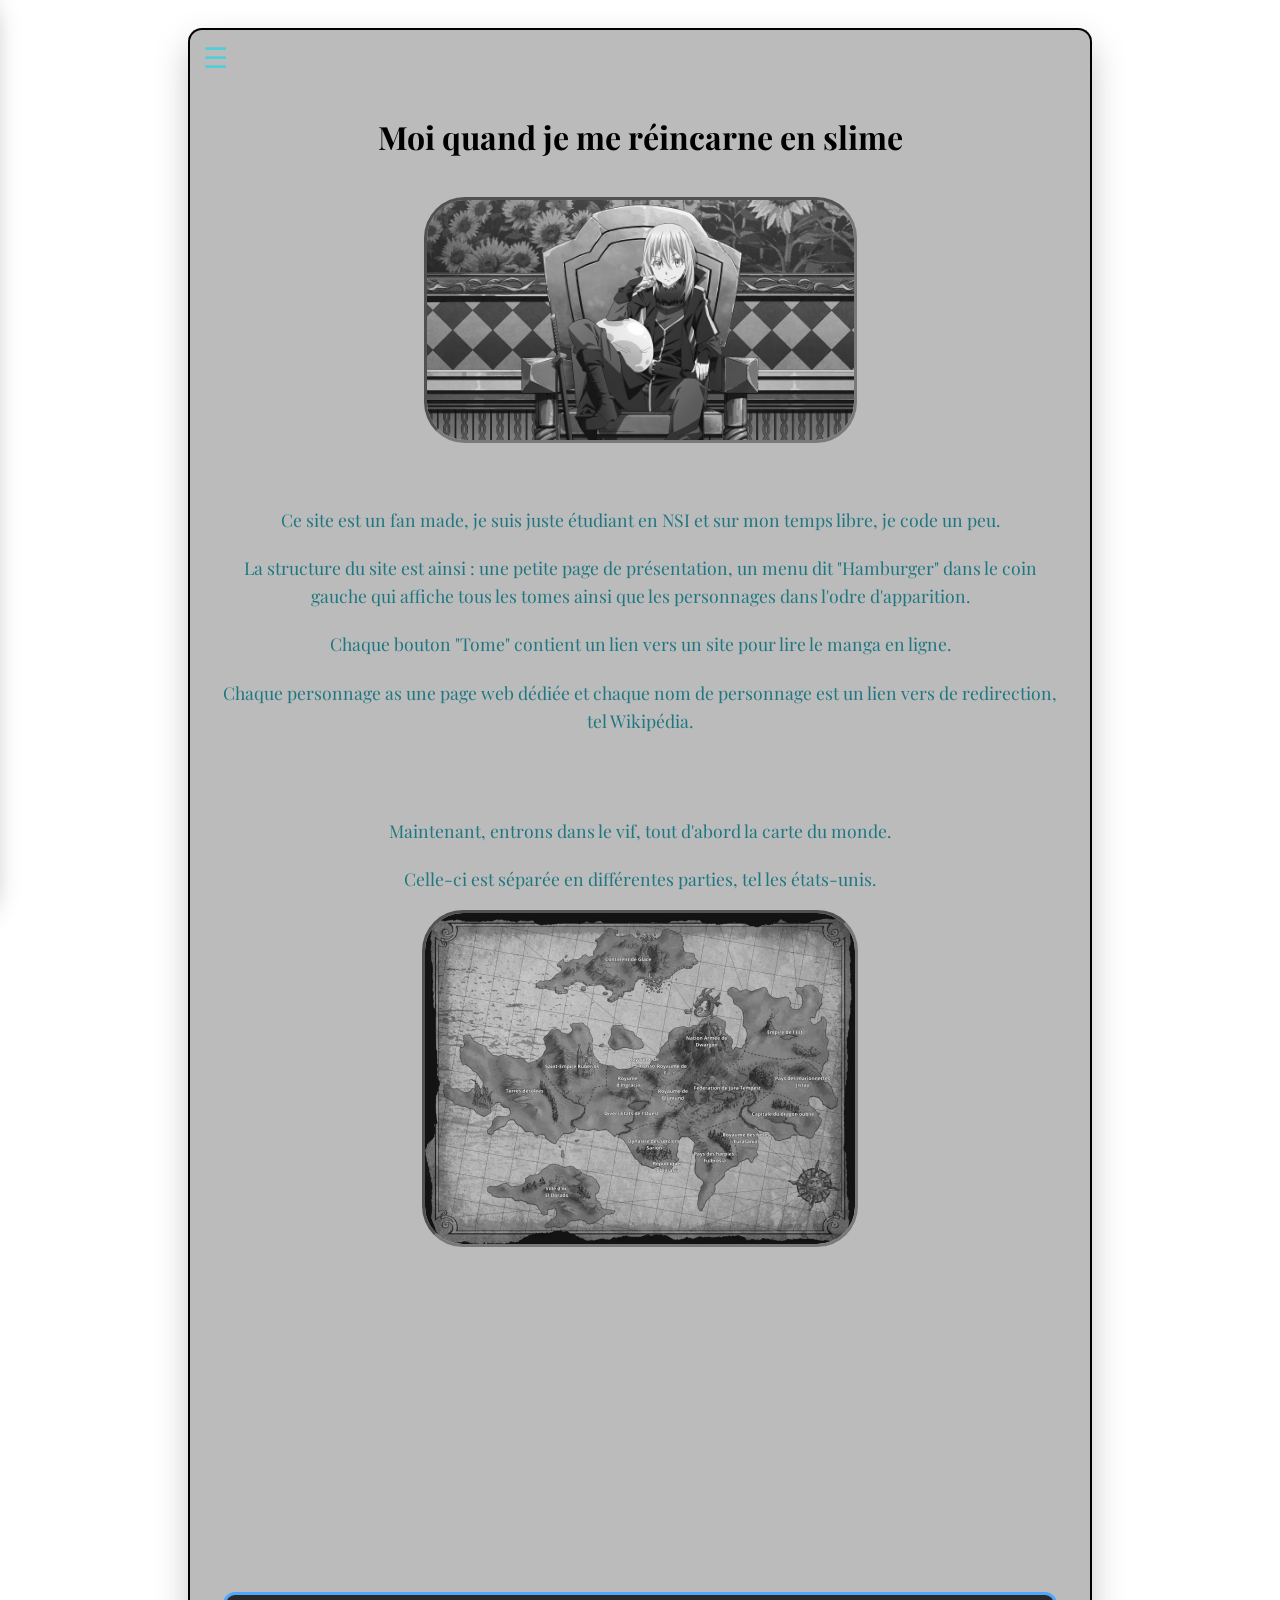
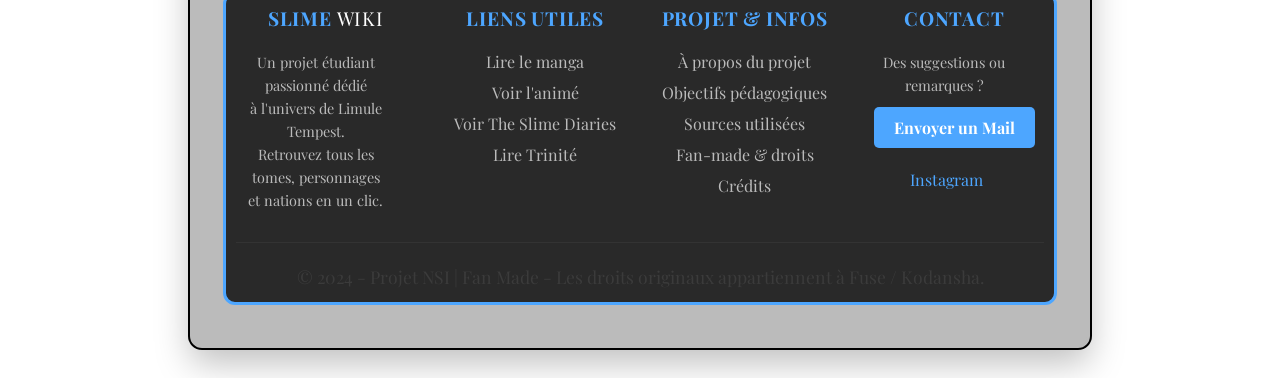
==== index.html @ 377dafb1 "Résolution des conflits et fusion" ====
<!DOCTYPE html>
<html lang="en">
<head>
    <meta charset="UTF-8">
    <meta name="viewport" content="width=device-width, initial-scale=1.0">
    <title>Moi Quand Je Me Réincarne En Slime</title>
    <link rel="stylesheet" href="style.css">
    <script src="script.js" defer></script>
    <link rel="icon" type="image/png" href="Logo.png">
    <link href="https://fonts.googleapis.com/css2?family=Playfair+Display:ital,wght@0,400;0,700;1,400;1,700&display=swap" rel="stylesheet">
    <meta name="description" content="Site fan sur Moi Quand Je Me Réincarne En Slime">
    <meta name="keywords" content="MQJMRES, slime, rimuru, anime slime, moi quand je me reincarne en slime">
</head>


<body>
<div class="container">

    <div class="overlay"></div>
    <div class="hamburger">&#9776;</div>
    <div class="sidebar">
        <button class="menu-btn">Tomes</button>
        <div class="menu-content">
            <div class="menu-item">
                <button class="submenu-btn">Tome 1</button>
                <div class="submenu">
                    <a class="sushiscan" href="https://sushiscan.net/moi-quand-je-me-reincarne-en-slime-volume-1/">Lire en ligne</a>
                    <a href="persos/Tome 1/Satoru Mikami.html">Satoru Mikami</a>
                    <a href="persos/Tome 1/Tamura.html">Tamura</a>
                    <a href="persos/Tome 1/Miho sawatari.html">Miho sawatari</a>
                    <a href="persos/Tome 1/Homme au couteau.html">Homme au couteau</a>
                    <a href="persos/Tome 1/Sage.html">Sage</a>
                    <a href="persos/Tome 1/Grand sage.html">Grand sage</a>
                    <a href="persos/Tome 1/Limule Tempest (Slime).html">Limule Tempest (Slime)</a>
                    <a href="persos/Tome 1/Veldra Tempest (Dragon).html">Veldra Tempest (Dragon)</a>
                    <a href="persos/Tome 1/Trio d'aventuriers.html">Trio d'aventuriers</a>
                    <a href="persos/Tome 1/Baron Beryard.html">Baron Beryard</a>
                    <a href="persos/Tome 1/Fuse.html">Fuse</a>
                    <a href="persos/Tome 1/Tribue de Gobelins.html">Tribue de Gobelins</a>
                    <a href="persos/Tome 1/Meute des crocs.html">Meute des crocs</a>
                    <a href="persos/Tome 1/Riguru'd.html">Riguru'd</a>
                    <a href="persos/Tome 1/Riguru.html">Riguru</a>
                    <a href="persos/Tome 1/Gobuta.html">Gobuta</a>
                    <a href="persos/Tome 1/Gobuzo.html">Gobuzo</a>
                    <a href="persos/Tome 1/Haruna.html">Haruna</a>
                    <a href="persos/Tome 1/Ranga.html">Ranga</a>
                    <a href="persos/Tome 1/Kaido.html">Kaido</a>
                    <a href="persos/Tome 1/Kaijin.html">Kaijin</a>
                    <a href="persos/Tome 1/Dord.html">Dord</a>
                    <a href="persos/Tome 1/Garm.html">Garm</a>
                    <a href="persos/Tome 1/Myrd.html">Myrd</a>
                    <a href="persos/Tome 1/Vester.html">Vester</a>
                    <a href="persos/Tome 1/Elfes.html">Elfes</a>
                    <a href="persos/Tome 1/Shizue Izawa.html">Shizue Izawa</a>
                    <a href="persos/Tome 1/Gazehr Dwargo.html">Gazehr Dwargo</a>
                </div>
            </div>
            <div class="menu-item">
                <button class="submenu-btn">Tome 2</button>
                <div class="submenu">
                    <a  class="sushiscan" href="https://sushiscan.net/moi-quand-je-me-reincarne-en-slime-volume-2/">Lire en ligne</a>
                    <a href="persos/Tome 2/Serviteur de l'ombre.html">Serviteur de l'ombre</a>
                    <a href="persos/Tome 2/Kabaru.html">Kabaru</a>
                    <a href="persos/Tome 2/Gido.html">Gido</a>
                    <a href="persos/Tome 2/Ellen.html">Ellen</a>
                    <a href="persos/Tome 2/Leon Cromwell.html">Leon Cromwell</a>
                    <a href="persos/Tome 2/Ifrit.html">Ifrit</a>
                    <a href="persos/Tome 2/Limule Tempest (Humain).html">Limule Tempest (Humain)</a>
                    <a href="persos/Tome 2/Germudo.html">Germudo</a>
                    <a href="persos/Tome 2/Gerdo.html">Gerdo</a>
                </div>
            </div>
            <div class="menu-item">
                <button class="submenu-btn">Tome 3</button>
                <div class="submenu">
                    <a  class="sushiscan" href="https://sushiscan.net/moi-quand-je-me-reincarne-en-slime-volume-3/">Lire en ligne</a>
                    <a href="persos/Tome 3/Ruguru'd.html">Ruguru'd</a>
                    <a href="persos/Tome 3/Reguru'd.html">Reguru'd</a>
                    <a href="persos/Tome 3/Roguru'd.html">Roguru'd</a>
                    <a href="persos/Tome 3/Lilina.html">Lilina</a>
                    <a href="persos/Tome 3/Tribue des ogres.html">Tribue des ogres</a>
                    <a href="persos/Tome 3/Benimaru.html">Benimaru</a>
                    <a href="persos/Tome 3/Shuna.html">Shuna</a>
                    <a href="persos/Tome 3/Shion.html">Shion</a>
                    <a href="persos/Tome 3/Hakurô.html">Hakurô</a>
                    <a href="persos/Tome 3/Sôei.html">Sôei</a>
                    <a href="persos/Tome 3/Kurobê.html">Kurobê</a>
                    <a href="persos/Tome 3/Chef des hommes lézards.html">Chef des hommes lézards</a>
                    <a href="persos/Tome 3/Gabiru.html">Gabiru</a>
                    <a href="persos/Tome 3/Tryney.html">Tryney</a>
                </div>
            </div>
            <div class="menu-item">
                <button class="submenu-btn">Tome 4</button>
                <div class="submenu">
                    <a class="sushiscan"  href="https://sushiscan.net/moi-quand-je-me-reincarne-en-slime-volume-4/">Lire en ligne</a>
                    <a href="persos/Tome 4/Laplace.html">Laplace</a>
                </div>
            </div>
            <div class="menu-item">
                <button class="submenu-btn">Tome 5</button>
                <div class="submenu">
                    <a class="sushiscan"  href="https://sushiscan.net/moi-quand-je-me-reincarne-en-slime-volume-5/">Lire en ligne</a>
                    <a href="persos/Tome 5/Gerudo (père).html">Gerudo (père)</a>
                    <a href="persos/Tome 5/Gerudo (fils).html">Gerudo (fils)</a>
                </div>
            </div>
            <div class="menu-item">
                <button class="submenu-btn">Tome 6</button>
                <div class="submenu">
                    <a  class="sushiscan" href="https://sushiscan.net/moi-quand-je-me-reincarne-en-slime-volume-6/">Lire en ligne</a>
                    <a href="persos/Tome 6/Sôka.html">Sôka</a>
                    <a href="persos/Tome 6/Millim Narva.html">Millim Narva</a>
                    <a href="persos/Tome 6/Callion.html">Callion</a>
                    <a href="persos/Tome 6/Frey.html">Frey</a>
                    <a href="persos/Tome 6/Kleiman.html">Kleiman</a>
                </div>
            </div>
            <div class="menu-item">
                <button class="submenu-btn">Tome 7</button>
                <div class="submenu">
                    <a  class="sushiscan" href="https://sushiscan.net/moi-quand-je-me-reincarne-en-slime-volume-7/">Lire en ligne</a>
                    <a href="persos/Tome 7/Fobio.html">Fobio</a>
                    <a href="persos/Tome 7/Youmu.html">Youmu</a>
                    <a href="persos/Tome 7/Tia.html">Tia</a>
                    <a href="persos/Tome 7/Charybde.html">Charybde</a>
                </div>
            </div>
            <div class="menu-item">
                <button class="submenu-btn">Tome 8</button>
                <div class="submenu">
                    <a  class="sushiscan" href="https://sushiscan.net/moi-quand-je-me-reincarne-en-slime-volume-8/">Lire en ligne</a>
                    <a href="persos/Tome 8/Footman.html">Footman</a>
                    <a href="persos/Tome 8/Ronmel.html">Ronmel</a>
                    <a href="persos/Tome 8/Tria.html">Tria</a>
                </div>
            </div>
            <div class="menu-item">
                <button class="submenu-btn">Tome 9</button>
                <div class="submenu">
                    <a  class="sushiscan" href="https://sushiscan.net/moi-quand-je-me-reincarne-en-slime-volume-9/">Lire en ligne</a>
                    <a href="persos/Tome 9/Albis.html">Albis</a>
                    <a href="persos/Tome 9/Sufia.html">Sufia</a>
                    <a href="persos/Tome 9/Gloosys.html">Gloosys</a>
                    <a href="persos/Tome 9/Koby.html">Koby</a>

                </div>
            </div>
            <div class="menu-item">
                <button class="submenu-btn">Tome 10</button>
                <div class="submenu">
                    <a  class="sushiscan" href="https://sushiscan.net/moi-quand-je-me-reincarne-en-slime-volume-10/">Lire en ligne</a>
                    <a href="persos/Tome 10/Yuki Kagurazaka.html">Yuki Kagurazaka</a>
                    <a href="persos/Tome 10/Jigys.html">Jigys</a>
                    <a href="persos/Tome 10/Roi de Burmund.html">Roi de Burmund</a>
                    <a href="persos/Tome 10/Hinata Sakaguchi.html">Hinata Sakaguchi</a>
                    <a href="persos/Tome 10/Kenya Misaki.html">Kenya Misaki</a>
                    <a href="persos/Tome 10/Chloé Haubert.html">Chloé Haubert</a>
                    <a href="persos/Tome 10/Gale Gibson.html">Gale Gibson</a>
                    <a href="persos/Tome 10/Alice Rondo.html">Alice Rondo</a>
                    <a href="persos/Tome 10/Ryôta Sekiguchi.html">Ryôta Sekiguchi</a>

                </div>
            </div>
            <div class="menu-item">
                <button class="submenu-btn">Tome 11</button>
                <div class="submenu">
                    <a  class="sushiscan" href="https://sushiscan.net/moi-quand-je-me-reincarne-en-slime-volume-11/">Lire en ligne</a>
                    <a href="persos/Tome 11/Mjölmile.html">Mjölmile</a>
                    <a href="persos/Tome 11/Lamrys.html">Lamrys</a>
                    <a href="persos/Tome 11/Beretta.html">Beretta</a>
                </div>
            </div>
            <div class="menu-item">
                <button class="submenu-btn">Tome 12</button>
                <div class="submenu">
                    <a  class="sushiscan" href="https://sushiscan.net/moi-quand-je-me-reincarne-en-slime-volume-12/">Lire en ligne</a>
                    <a href="persos/Tome 12/Myuuran.html">Myuuran</a>
                    <a href="persos/Tome 12/Edmaris Falmus.html">Edmaris Falmus</a>
                    <a href="persos/Tome 12/Reyhim.html">Reyhim</a>
                    <a href="persos/Tome 12/Razen.html">Razen</a>
                    <a href="persos/Tome 12/Folgen.html">Folgen</a>
                    <a href="persos/Tome 12/Kyôya Tachibana.html">Kyôya Tachibana</a>
                    <a href="persos/Tome 12/Kirara Mizutani.html">Kirara Mizutani</a>
                    <a href="persos/Tome 12/Shôgo Taguchi.html">Shôgo Taguchi</a>
                </div>
            </div>
            <div class="menu-item">
                <button class="submenu-btn">Tome 13</button>
                <div class="submenu">
                    <a class="sushiscan"  href="https://sushiscan.net/moi-quand-je-me-reincarne-en-slime-volume-13/">Lire en ligne</a>
                    <a href="persos/Tome 13/Ellyun Grimalt.html">Ellyun Grimalt</a>
                </div>
            </div>
            <div class="menu-item">
                <button class="submenu-btn">Tome 14</button>
                <div class="submenu">
                    <a  class="sushiscan" href="https://sushiscan.net/moi-quand-je-me-reincarne-en-slime-volume-14/">Lire en ligne</a>
                    <a href="persos/Tome 14/Razen (possédant le corp de Shôgo).html">Razen (possédant le corp de Shôgo)</a>
                    <a href="persos/Tome 14/Trio de Daemons.html">Trio de Daemons</a>
                </div>
            </div>
            <div class="menu-item">
                <button class="submenu-btn">Tome 15</button>
                <div class="submenu">
                    <a class="sushiscan"  href="https://sushiscan.net/moi-quand-je-me-reincarne-en-slime-volume-15/">Lire en ligne</a>
                    <a href="persos/Tome 15/Raphaël.html">Raphaël</a>
                    <a href="persos/Tome 15/Diablo (Noir).html">Diablo (Noir)</a>
                </div>
            </div>
            <div class="menu-item">
                <button class="submenu-btn">Tome 16</button>
                <div class="submenu">
                    <a class="sushiscan"  href="https://sushiscan.net/moi-quand-je-me-reincarne-en-slime-volume-16/">Lire en ligne</a>
                    <a href="persos/Tome 16/Veldra Tempest (forme humaine).html">Veldra Tempest (forme humaine)</a>
                    <a href="persos/Tome 16/Kazarym.html">Kazarym</a>
                    <a href="persos/Tome 16/Valentin.html">Valentin</a>
                    <a href="persos/Tome 16/Eraldo Grimwalt.html">Eraldo Grimwalt</a>
                </div>
            </div>
            <div class="menu-item">
                <button class="submenu-btn">Tome 17</button>
                <div class="submenu">
                    <a  class="sushiscan" href="https://sushiscan.net/moi-quand-je-me-reincarne-en-slime-volume-17/">Lire en ligne</a>
                    <a href="persos/Tome 17/Nikoalus Spertus.html">Nikoalus Spertus</a>
                    <a href="persos/Tome 17/Guy Crimson.html">Guy Crimson</a>
                    <a href="persos/Tome 17/Velzard.html">Velzard</a>
                    <a href="persos/Tome 17/Zegion.html">Zegion</a>
                    <a href="persos/Tome 17/Yamza.html">Yamza</a>
                    <a href="persos/Tome 17/Middray.html">Middray</a>
                    <a href="persos/Tome 17/Luminus.html">Luminus</a>
                    <a href="persos/Tome 17/Dino.html">Dino</a>
                    <a href="persos/Tome 17/Misery.html">Misery</a>
                    <a href="persos/Tome 17/Rain.html">Rain</a>
                    <a href="persos/Tome 17/Adalman.html">Adalman</a>
                    <a href="persos/Tome 17/Dagrule.html">Dagrule</a>
                </div>
            </div>
            <div class="menu-item">
                <button class="submenu-btn">Tome 18</button>
                <div class="submenu">
                    <a  class="sushiscan" href="https://sushiscan.net/moi-quand-je-me-reincarne-en-slime-volume-18/">Lire en ligne</a>
                    <a href="persos/Tome 18/Neuf-Têtes.html">Neuf-Têtes</a>
                    <a href="persos/Tome 18/Viola.html">Viola</a>
                </div>
            </div>
            <div class="menu-item">
                <button class="submenu-btn">Tome 19</button>
                <div class="submenu">
                    <a  class="sushiscan" href="https://sushiscan.net/moi-quand-je-me-reincarne-en-slime-volume-19/">Lire en ligne</a>
                    <a href="persos/Tome 19/Roy Valentin.html">Roy Valentin</a>
                    <a href="persos/Tome 19/Louis Valentin.html">Louis Valentin</a>
                </div>
            </div>
            <div class="menu-item">
                <button class="submenu-btn">Tome 20</button>
                <div class="submenu">
                    <a class="sushiscan"  href="https://sushiscan.net/moi-quand-je-me-reincarne-en-slime-volume-20/">Lire en ligne</a>
                    <a href="persos/Tome 20/Compte Edward.html">Compte Edward</a>
                    <a href="persos/Tome 20/Saaré.html">Saaré</a>
                    <a href="persos/Tome 20/Les septenniens.html">Les septenniens</a>
                    <a href="persos/Tome 20/Leonard Jester.html">Leonard Jester</a>
                    <a href="persos/Tome 20/Arnaud Baumann.html">Arnaud Baumann</a>
                    <a href="persos/Tome 20/Gregory.html">Gregory</a>
                    <a href="persos/Tome 20/Fritz.html">Fritz</a>
                    <a href="persos/Tome 20/Glenda.html">Glenda</a>
                    <a href="persos/Tome 20/Blacchus.html">Blacchus</a>
                    <a href="persos/Tome 20/Ghard.html">Ghard</a>
                    <a href="persos/Tome 20/Rhytis.html">Rhytis</a>
                    <a href="persos/Tome 20/Granbell Rozzo.html">Granbell Rozzo</a>
                    <a href="persos/Tome 20/Masayuki.html">Masayuki</a>
                    <a href="persos/Tome 20/Damrada.html">Damrada</a>
                    <a href="persos/Tome 20/Mariabell.html">Mariabell</a>
                </div>
            </div>
            <div class="menu-item">
                <button class="submenu-btn">Tome 21</button>
                <div class="submenu">
                    <a  class="sushiscan" href="https://sushiscan.net/moi-quand-je-me-reincarne-en-slime-volume-21/">Lire en ligne</a>
                    <a href="persos/Tome 21/Comte Nidol.html">Comte Nidol</a>
                    <a href="persos/Tome 21/Chasseurs de daemons.html">Chasseurs de daemons</a>
                </div>
            </div>
            <div class="menu-item">
                <button class="submenu-btn">Tome 22</button>
                <div class="submenu">
                    <a class="sushiscan"  href="https://sushiscan.net/moi-quand-je-me-reincarne-en-slime-volume-22/">Lire en ligne</a>
                    <a href="persos/Tome 22/Dina.html">Dina</a>
                    <a href="persos/Tome 22/Venue.html">Venue</a>
                    <a href="persos/Tome 22/Zaus.html">Zaus</a>
                    <a href="persos/Tome 22/Merys.html">Merys</a>
                    <a href="persos/Tome 22/Sarn.html">Sarn</a>
                    <a href="persos/Tome 22/Blanche.html">Blanche</a>
                    <a href="persos/Tome 22/Vega.html">Vega</a>
                    <a href="persos/Tome 22/Misha.html">Misha</a>
                    <a href="persos/Tome 22/Kagary.html">Kagary</a>
                    <a href="persos/Tome 22/Darm.html">Darm</a>
                </div>
            </div>
            <div class="menu-item">
                <button class="submenu-btn">Tome 23</button>
                <div class="submenu">
                    <a class="sushiscan"  href="https://sushiscan.net/moi-quand-je-me-reincarne-en-slime-volume-23/">Lire en ligne</a>
                    <a href="persos/Tome 23/Kazack.html">Kazack</a>
                    <a href="persos/Tome 23/Dame jeanne.html">Dame jeanne</a>
                    <a href="persos/Tome 23/Elmecia El Ru Salion.html">Elmecia El Ru Salion</a>
                    <a href="persos/Tome 23/Yoshida.html">Yoshida</a>
                    <a href="persos/Tome 23/Gobuémon.html">Gobuémon</a>
                    <a href="persos/Tome 23/Gobukyû.html">Gobukyû</a>
                    <a href="persos/Tome 23/Momiji.html">Momiji</a>
                    <a href="persos/Tome 23/Kaede.html">Kaede</a>
                    <a href="persos/Tome 23/Byakuya Araki.html">Byakuya Araki</a>
                    <a href="persos/Tome 23/Youmu Falmenace.html">Youmu Falmenace</a>
                    <a href="persos/Tome 23/Bidd.html">Bidd</a>
                </div>
            </div>
            <div class="menu-item">
                <button class="submenu-btn">Tome 24</button>
                <div class="submenu">
                    <a  class="sushiscan" href="https://sushiscan.net/moi-quand-je-me-reincarne-en-slime-volume-24/">Lire en ligne</a>
                    <a href="persos/Tome 24/Flamea.html">Flamea</a>
                    <a href="persos/Tome 24/Abiru.html">Abiru</a>
                    <a href="persos/Tome 24/Gozu.html">Gozu</a>
                    <a href="persos/Tome 24/Mezu.html">Mezu</a>
                    <a href="persos/Tome 24/Dagra.html">Dagra</a>
                    <a href="persos/Tome 24/Rula.html">Rula</a>
                    <a href="persos/Tome 24/Grora.html">Grora</a>
                    <a href="persos/Tome 24/Jinrai.html">Jinrai</a>
                    <a href="persos/Tome 24/Valachia.html">Valachia</a>
                    <a href="persos/Tome 24/Bernie.html">Bernie</a>
                    <a href="persos/Tome 24/Ji-Woo.html">Ji-Woo</a>
                    <a href="persos/Tome 24/Marquis de Gohsel.html">Marquis de Gohsel</a>
                    <a href="persos/Tome 24/Edgar.html">Edgar</a>
                    <a href="persos/Tome 24/Mademoiselle Tiss.html">Mademoiselle Tiss</a>
                </div>
            </div>
<!--A continuer à partir d'ici

                    <a href="persos/Tome /.html"></a>

                    -->
            <div class="menu-item">
                <button class="submenu-btn">Tome 25</button>
                <div class="submenu">
                    <a  class="sushiscan" href="https://sushiscan.net/moi-quand-je-me-reincarne-en-slime-volume-25/">Lire en ligne</a>
                    <a href="persos/Tome /.html"></a>

                </div>
            </div>
            <div class="menu-item">
                <button class="submenu-btn">Tome 26</button>
                <div class="submenu">
                    <a  class="sushiscan" href="https://sushiscan.net/moi-quand-je-me-reincarne-en-slime-volume-26/">Lire en ligne</a>
                    <a href="persos/Tome /.html"></a>

                </div>
            </div>
            <div class="menu-item">
                <button class="submenu-btn">Tome 27</button>
                <div class="submenu">
                    <a  class="sushiscan" href="https://sushiscan.net/moi-quand-je-me-reincarne-en-slime-volume-27/">Lire en ligne</a>
                    <a href="persos/Tome /.html"></a>

                </div>
            </div>
            <div class="menu-item">
                <button class="submenu-btn">Tome 28</button>
                <div class="submenu">
                    <a class="sushiscan"  href="https://sushiscan.net/moi-quand-je-me-reincarne-en-slime-volume-28/">Lire en ligne</a>
                    <a href=""></a>

                </div>
            </div>

        </div>
<!-- Si besoin pour rajout : 
 
            <div class="menu-item">
                <button class="submenu-btn">Tome 28</button>
                <div class="submenu">
                    <a href="persos/Tome /.html"></a>

                </div>
            </div>

-->


<br>

<div class="menu-item">
    <button class="menu-btn">Nations</button>
    <div class="menu-content">

        <a href="Nations/Fédération de Jura-Tempest.html" class="submenu-btn" Class="Nations-btn">Jura-Tempest</a>
        <a href="Nations/Royaume Armé de Dwargon.html" class="submenu-btn" Class="Nations-btn">Dwargon</a>
        <a href="Nations/Dynastie de Thalion.html" class="submenu-btn" Class="Nations-btn">Thalion</a>
        <a href="Nations/Saint Empire de Robérios.html" class="submenu-btn" Class="Nations-btn">Robérios</a>
        <a href="Nations/Empire d'Orient.html" class="submenu-btn" Class="Nations-btn">Empire d'Orient</a>
        <a href="Nations/Royaume d'Ingrassia.html" class="submenu-btn" Class="Nations-btn">Ingrassia</a>
        <a href="Nations/Royaume de Burmund.html" class="submenu-btn" Class="Nations-btn">Burmund</a>
        <a href="Nations/Royaume de Falmuth.html" class="submenu-btn" Class="Nations-btn">Falmuth</a>
        <a href="Nations/Royaume Siltrosso.html" class="submenu-btn" Class="Nations-btn">Royaume Siltrosso</a>
        <a href="Nations/Royaume d'Eurazania.html" class="submenu-btn" Class="Nations-btn">Eurazania</a>
        <a href="Nations/Nation des Pantins de Jistav.html" class="submenu-btn" Class="Nations-btn">Jistav</a>
        <a href="Nations/Cité de l'Or d'El Dorado.html" class="submenu-btn" Class="Nations-btn">El Dorado</a>
        <a href="Nations/Cité du Dragon Oublié.html" class="submenu-btn" Class="Nations-btn">Dragon Oublié</a>
        <a href="Nations/Fulbrosia.html" class="submenu-btn" Class="Nations-btn">Fulbrosia</a>
        <a href="Nations/Royaume de Raja.html" class="submenu-btn" Class="Nations-btn">Raja</a>
        <a href="Nations/Royaume de Coleus.html" class="submenu-btn" Class="Nations-btn">Coleus</a>

    </div>
</div>



    </div>
<center>
    <br><br>
    <strong>
        <h1 class="title" id="titre-principal">
            Moi quand je me réincarne en slime
        </h1>
    </strong>
    
    <br><br>
    
    <img src="images/big_little_limule.jpg" class="bl zoomable" alt="Limule en forme humain et slime" width="427" height="240">

<div id="lightbox" class="lightbox" aria-hidden="true" role="dialog">
    <button class="lightbox-close" aria-label="Fermer">❌</button>
    <img src="" alt="Agrandissement">
</div>

    <br><br><br>

<p class="intro">
    Ce site est un fan made, je suis juste étudiant en NSI et sur mon temps libre, je code un peu.
</p>    
<p class="intro">    
    La structure du site est ainsi : une petite page de présentation, un menu dit "Hamburger" dans le coin gauche qui affiche 
    tous les tomes ainsi que les personnages dans l'odre d'apparition.
</p>   
<p class="intro">    
    Chaque bouton "Tome" contient un lien vers un site pour lire le manga en ligne.
</p>   
<p class="intro">    
    Chaque personnage as une page web dédiée et chaque nom de personnage est un lien vers de redirection, tel Wikipédia.
</p>    


<br><br>


<p class="intro">
    Maintenant, entrons dans le vif, tout d'abord la carte du monde.
</p>
<p class="intro">
    Celle-ci est séparée en différentes parties, tel les états-unis.
</p>

<img src="images/map.jpg" class="bl zoomable" alt="Carte du monde"  width="430" height="331">








 






<br><br><br><br><br><br><br><br><br><br><br><br><br><br><br>


</center>

<footer class="site-footer">
    <div class="footer-container">
        <div class="footer-column">
            <h3 class="footer-logo">Slime <span>Wiki</span></h3>
            <p>Un projet étudiant passionné dédié <br>à l'univers de Limule Tempest. 
                <br>Retrouvez tous les tomes, personnages <br>et nations en un clic.</p>
        </div>

        <div class="footer-column">
            <h4>Liens utiles</h4>
            <ul>
                <li><a class="ftr" href="https://sushiscan.net/catalogue/1-moi-quand-je-me-reincarne-en-slime/">Lire le manga</a></li>
                <li><a class="ftr" href="https://movix.blog/tv/4fsgpikcHoRCnrd1QWrgNXB8FERxkEjz1t72a">Voir l'animé</a></li>
                <li><a class="ftr" href="https://movix.blog/tv/fmeTdZF75o6wcznQUMZGDKsxaKSuRBnzDYJs8L">Voir The Slime Diaries</a></li>
                <li><a class="ftr" href="https://sushiscan.net/catalogue/moi-quand-je-me-reincarne-en-slime-trinite/">Lire Trinité</a></li>

            </ul>
        </div>

        <div class="footer-column">
            <h4>Projet & Infos</h4>
            <ul>
                <li class="ftr"><a class="ftr" href="footer/a-propos.html">À propos du projet</a></li>
                <li class="ftr"><a class="ftr" href="footer/objectifs.html">Objectifs pédagogiques</a></li>
                <li class="ftr"><a class="ftr" href="footer/sources.html">Sources utilisées</a></li>
                <li class="ftr"><a class="ftr" href="footer/fan-made.html">Fan-made & droits</a></li>
                <li class="ftr"><a class="ftr" href="footer/credits.html">Crédits</a></li>
            </ul>
        </div>

        <div class="footer-column">
            <h4>Contact</h4>
            <p>Des suggestions ou remarques ?</p>
            <a href="mailto:vanautryve.emeric@gmail.com" class="footer-contact-btn">Envoyer un Mail</a>
        <br><br>
            <div class="footer-socials">
                <a href="https://instagram.com/emeric.vano" target="_blank" rel="noopener noreferrer">Instagram</a>
            </div>
        </div>

    </div>

    <div class="footer-bottom">
        <p>&copy; 2024 - Projet NSI | Fan Made - Les droits originaux appartiennent à Fuse / Kodansha.</p>
    </div>
    </div>
</footer>

</body>

</html>
---- style.css ----
* { 
  box-sizing: border-box; margin: 0; padding: 0; 
}

*::selection{
  color: rgb(39, 39, 39);
}

:root{
  --bg: #ddd;
  --accent: #53cdd8;
  --accent-2: #4fd1dd;
  --sidebar-w: 250px;
  --title-cycle: 8s;
}

body {
  font-family: system-ui, -apple-system, "Segoe UI", Roboto, Arial;
  background: var(--bg);
  -webkit-font-smoothing: antialiased;
  min-height: 100vh;
  background-image: url(fond.png);
  background-attachment: fixed;
  background-size: cover;
  background-position: center, top;
  margin: 0;
  padding: 30px 15px;
  background-color: transparent;
}

@keyframes titleColorCycle {
  0%   { color: #53cdd8; }
  25%  { color: #1397a3; }
  50%  { color: #3a858b; }
  75%  { color: #07c2d3; }
  100% { color: #53cdd8; }
}
.title { 
  animation: titleColorCycle var(--title-cycle) linear infinite; 
}

.sidebar {
  position: fixed;
  left: 0;
  top: 0;
  height: 100%;
  width: var(--sidebar-w);
  background: #333;
  color: #fff;
  z-index: 1100;
  transform: translateX(-105%);
  transition: transform 280ms cubic-bezier(.2,.8,.2,1);
  overflow-y: auto;
  padding: 12px;
  box-shadow: 0 6px 28px rgba(0,0,0,0.45);
}

body.sidebar-open .sidebar { transform: translateX(0); }

.overlay {
  position: fixed;
  inset: 0;
  background: rgba(0,0,0,0.45);
  backdrop-filter: blur(2px);
  opacity: 0;
  pointer-events: none;
  transition: opacity 220ms ease;
  z-index: 1050;
}
body.sidebar-open .overlay { opacity: 1; pointer-events: auto; }

.hamburger {
    position: absolute;
    top: 5px;
    left: 10px;    
    z-index: 1200;
    font-size: 28px;
    color: var(--accent);
    cursor: pointer;
}

.menu-btn {
  display: block;
  width: 100%;
  height: 44px;
  line-height: 44px;
  text-align: center;
  background: var(--accent);
  color: #fff;
  border: 0.1px solid rgba(255, 255, 255, 0.3);
  border-radius: 6px;
  cursor: pointer;
  font-weight: 700;
}

.menu-content {
  display: flex;
  flex-direction: column;
  align-items: center;
  gap: 10px;
  margin-top: 12px;
  width: 100%;
  text-align: center;
}

.menu-item {
  width: 100%;
  display: flex;
  flex-direction: column;
  align-items: center;
  gap: 6px;
}

.submenu {
  width: 100%;
  max-height: 0;
  overflow: hidden;
  opacity: 0;
  padding-top: 0;
  transition: max-height 360ms ease, opacity 260ms ease, padding 260ms ease;
  text-align: center;
}
.submenu.open { max-height: 2500px; opacity: 1; padding-top: 8px; }

.submenu-btn {
  width: 90%;
  max-width: 220px;
  padding: 8px 10px;
  background: var(--accent-2);
  color: #fff;
  border: 0.1px solid rgba(255, 255, 255, 0.3);
  border-radius: 6px;
  cursor: pointer;
  font-weight: 700;
}

.submenu-btn:hover {
  color: black;
  text-decoration: underline;
}

.submenu a {
  display: block;
  width: 90%;
  max-width: 220px;
  margin: 6px auto;
  padding: 6px 8px;
  color: #fff;
  text-decoration: none;
  border-radius: 4px;
  background: rgba(255,255,255,0.03);
  border: 0.1px solid rgba(255, 255, 255, 0.2);
  box-sizing: border-box;
}

.sidebar::-webkit-scrollbar {
  width: 12px; 
}

.sidebar::-webkit-scrollbar-track {
  background: #444; 
}

.sidebar::-webkit-scrollbar-thumb {
  background: var(--accent); border-radius: 10px; 
}

.sidebar::-webkit-scrollbar-thumb:hover {
  background: var(--accent-2);
}

.bl { 
  filter: grayscale(100%); transition: filter .5s ease; 
}

.bl:hover { 
  filter: grayscale(0%); 
}

@media (max-width: 420px) {
  :root { --sidebar-w: 92vw; }
  .menu-btn, .submenu-btn, .submenu a { width: 96%; max-width: none; }
}


.lightbox {
  position: fixed;
  inset: 0;
  display: flex;
  align-items: center;
  justify-content: center;
  background: rgba(0,0,0,0.75);
  opacity: 0;
  pointer-events: none;
  transition: opacity 220ms ease;
  z-index: 2000;
}
.lightbox.open {
  opacity: 1;
  pointer-events: auto;
}
.lightbox img {
  max-width: 92%;
  max-height: 92%;
  box-shadow: 0 20px 60px rgba(0,0,0,0.6);
  border-radius: 6px;
  transform-origin: center;
  transition: transform 200ms ease;
}
.lightbox.open img { transform: scale(1); }
.lightbox-close {
  position: absolute;
  top: 18px;
  right: 18px;
  background: transparent;
  color: #fff;
  border: none;
  font-size: 28px;
  cursor: pointer;
  line-height: 1;
  z-index: 2010;
}

.zoomable { cursor: zoom-in; }

.sushiscan {
  font-weight: bold;
}

p {
  color: rgb(59, 59, 59);
}

a {
  text-decoration: none;
  color: rgb(189, 76, 19);
}

.back-btn {
  position: fixed;
  top: 10px;
  left: 10px;
  z-index: 1200;
  padding: 8px 12px;
  background: var(--accent);
  color: #fff;
  border: none;
  border-radius: 6px;
  cursor: pointer;
  font-weight: 700;
  font-size: 14px;
  transition: background 200ms ease;
}

.back-btn:hover {
  background: var(--accent-2);
}

.intro,.desc{
  color: #1e7780;
  max-width: 1000px;
  margin: 20px auto;
  text-align: center;
}

a:hover {
  text-decoration: underline;
  color: rgb(31, 31, 31);
}

a::selection {
  color: rgb(133, 133, 133);
}

.site-footer {
  background-color: rgba(26, 26, 26, 0.9);
  color: #ffffff;
  padding: 10px 10px 10px 10px;
  margin-top: 50px;
  margin-left: auto;
  margin-right: auto;
  border: 3px solid #4da6ff;
  border-radius: 12px;
  max-width: calc(900px - 20px);
  width: 100%;
}

.footer-container {
  width: 100%;
  margin: 0;
  padding: 0;
  display: flex;
  flex-wrap: nowrap;
  justify-content: space-around;
  align-items: flex-start;
  gap: 30px;
}

.footer-column {
  flex: 1;
  min-width: auto;
  text-align: center;
}

.footer-column h3, .footer-column h4 {
  color: #4da6ff; 
  margin-bottom: 20px;
  text-transform: uppercase; 
  font-size: 1.2rem;
  letter-spacing: 0.8px;
}

.footer-logo {
  font-size: 1.8rem;
  font-weight: bold;
}

.footer-logo span {
  color: #fff;
  font-weight: 300;
}

.footer-column p {
  line-height: 1.6;
  color: #bbb;
  font-size: 0.9rem;
  padding-right: 20px;
}

.footer-column ul {
  list-style: none;
  padding: 0;
  margin: 0;
}

.footer-column ul li {
  margin-bottom: 10px;
}

.footer-column ul li a {
  color: #bbb;
  text-decoration: none;
  transition: color 0.3s ease, padding-left 0.3s ease;
}

.footer-column ul li a:hover {
  color: #4da6ff;
  padding-left: 5px;
}

.footer-socials a {
  color: #4da6ff;
  text-decoration: none;
  font-size: 1rem;
  margin-right: 15px;
  transition: color 0.3s ease;
}

.footer-socials a:hover {
  color: #fff;
}

.footer-contact-btn {
  display: inline-block;
  background-color: #4da6ff;
  color: white;
  padding: 10px 20px;
  text-decoration: none;
  border-radius: 5px;
  margin-top: 10px;
  transition: background-color 0.3s ease;
  font-weight: bold;
}

.footer-contact-btn:hover {
  background-color: #357abd;
}

.footer-bottom {
  text-align: center;
  border-top: 1px solid #333;
  margin-top: 30px;
  padding-top: 20px;
  font-size: 0.8rem;
  color: #777;
}

@media (max-width: 768px) {
  .site-footer {
    max-width: calc(100% - 20px);
    margin-left: auto;
    margin-right: auto;
    padding: 30px 20px 15px 20px;
  }
  
  .footer-container {
    flex-wrap: wrap;
    gap: 20px;
  }
  
  .footer-column {
    flex: 0 1 calc(50% - 10px);
    min-width: 120px;
  }
  
  .footer-column p {
    padding-right: 0;
  }
  
  .footer-socials {
    margin-top: 15px;
  }
}

.Nation-btn:hover {
  text-decoration: none;
}

img {
  outline-color: rgb(255, 94, 0);
  outline-width: 0.09cm;
  outline-style: inset;
  border-radius: 1cm;
}

.ftr::selection {
  color: rgb(31, 31, 31);
}

h1::selection {
  color: rgb(0, 140, 255);
}


html, body {
  font-family: 'Playfair Display', serif;
}


* {
  font-family: 'Playfair Display', serif;
}


p {
  font-size: 1.1rem; 
  line-height: 1.6; 
}

h1, h2, h3 {
  font-weight: 700;
}

.container {
    background-color: #bbb;
    max-width: 900px;
    margin: 0 auto;
    padding: 40px 30px;
    display: block; 
    overflow: hidden;
    position: relative;
    border: 3px solid  #bbb;
    border-radius: 12px;
    box-shadow: 
        0 0 0 2px  black,
        0 15px 35px rgba(0, 0, 0, 0.25); 
}

@media (max-width: 768px) {
    body {
        padding: 15px 10px;
    }
    .container {
        padding: 25px 15px;
        border-width: 2px;
        max-width: 100%;
    }
}

body.sidebar-open .hamburger {
    display: none;
}

button:hover {
  color: black;
}
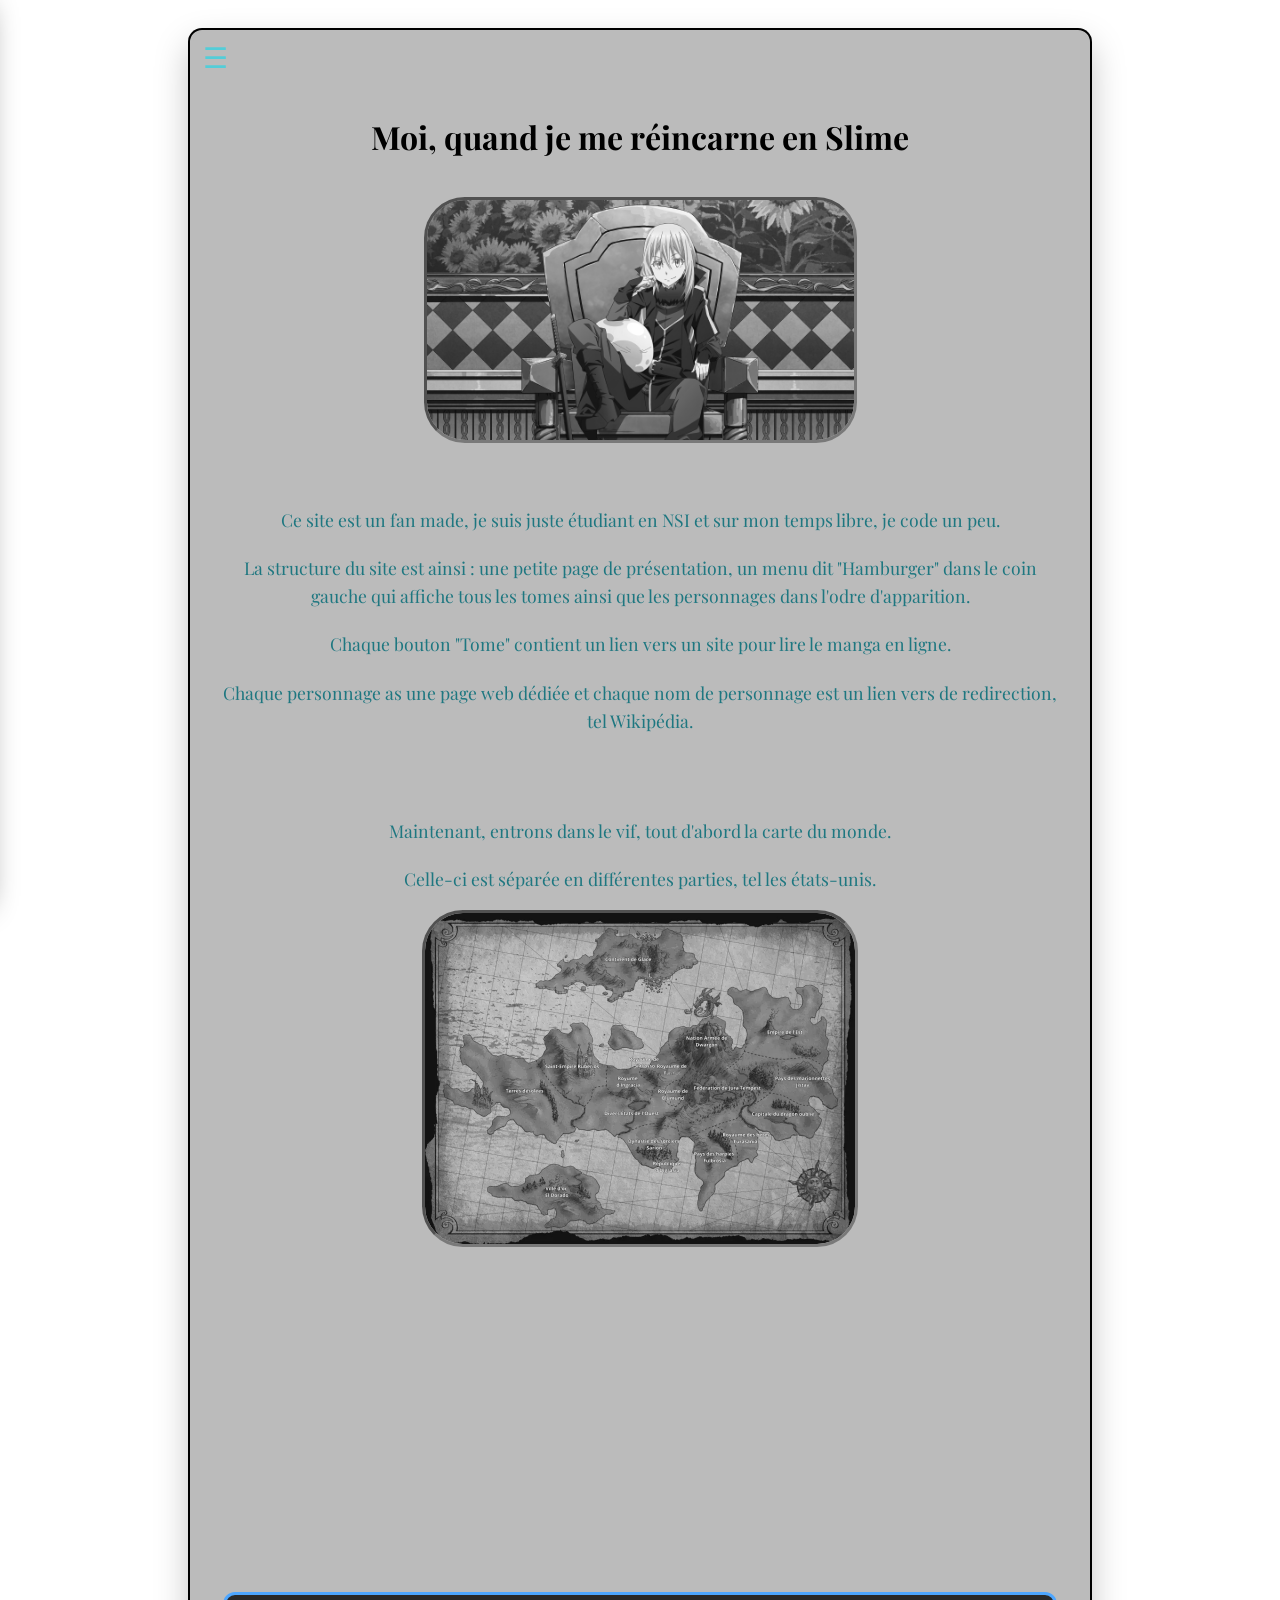
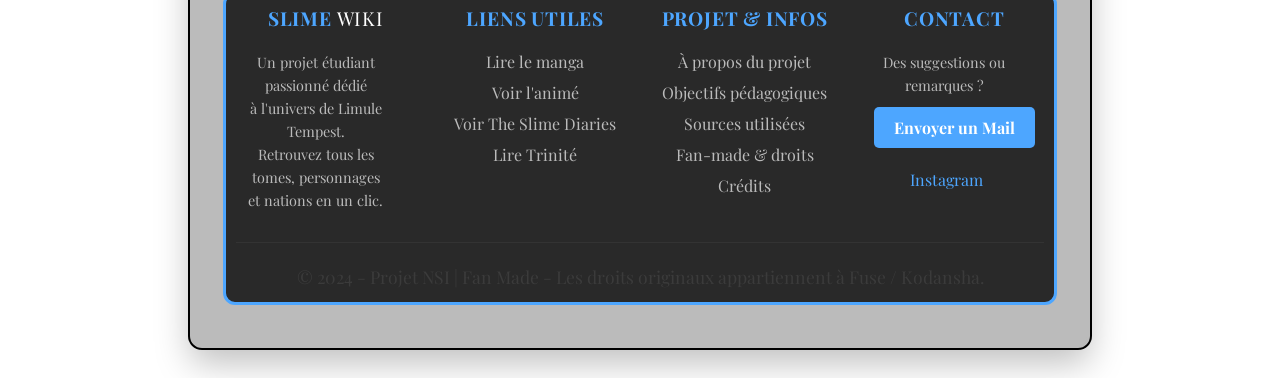
==== commit 94a34c52: "ajout compteur de visites" ====
--- a/index.html
+++ b/index.html
@@ -1,534 +1,547 @@
-<!DOCTYPE html>
-<html lang="en">
-<head>
-    <meta charset="UTF-8">
-    <meta name="viewport" content="width=device-width, initial-scale=1.0">
-    <title>Moi Quand Je Me Réincarne En Slime</title>
-    <link rel="stylesheet" href="style.css">
-    <script src="script.js" defer></script>
-    <link rel="icon" type="image/png" href="Logo.png">
-    <link href="https://fonts.googleapis.com/css2?family=Playfair+Display:ital,wght@0,400;0,700;1,400;1,700&display=swap" rel="stylesheet">
-    <meta name="description" content="Site fan sur Moi Quand Je Me Réincarne En Slime">
-    <meta name="keywords" content="MQJMRES, slime, rimuru, anime slime, moi quand je me reincarne en slime">
-</head>
-
-
-<body>
-<div class="container">
-
-    <div class="overlay"></div>
-    <div class="hamburger">&#9776;</div>
-    <div class="sidebar">
-        <button class="menu-btn">Tomes</button>
-        <div class="menu-content">
-            <div class="menu-item">
-                <button class="submenu-btn">Tome 1</button>
-                <div class="submenu">
-                    <a class="sushiscan" href="https://sushiscan.net/moi-quand-je-me-reincarne-en-slime-volume-1/">Lire en ligne</a>
-                    <a href="persos/Tome 1/Satoru Mikami.html">Satoru Mikami</a>
-                    <a href="persos/Tome 1/Tamura.html">Tamura</a>
-                    <a href="persos/Tome 1/Miho sawatari.html">Miho sawatari</a>
-                    <a href="persos/Tome 1/Homme au couteau.html">Homme au couteau</a>
-                    <a href="persos/Tome 1/Sage.html">Sage</a>
-                    <a href="persos/Tome 1/Grand sage.html">Grand sage</a>
-                    <a href="persos/Tome 1/Limule Tempest (Slime).html">Limule Tempest (Slime)</a>
-                    <a href="persos/Tome 1/Veldra Tempest (Dragon).html">Veldra Tempest (Dragon)</a>
-                    <a href="persos/Tome 1/Trio d'aventuriers.html">Trio d'aventuriers</a>
-                    <a href="persos/Tome 1/Baron Beryard.html">Baron Beryard</a>
-                    <a href="persos/Tome 1/Fuse.html">Fuse</a>
-                    <a href="persos/Tome 1/Tribue de Gobelins.html">Tribue de Gobelins</a>
-                    <a href="persos/Tome 1/Meute des crocs.html">Meute des crocs</a>
-                    <a href="persos/Tome 1/Riguru'd.html">Riguru'd</a>
-                    <a href="persos/Tome 1/Riguru.html">Riguru</a>
-                    <a href="persos/Tome 1/Gobuta.html">Gobuta</a>
-                    <a href="persos/Tome 1/Gobuzo.html">Gobuzo</a>
-                    <a href="persos/Tome 1/Haruna.html">Haruna</a>
-                    <a href="persos/Tome 1/Ranga.html">Ranga</a>
-                    <a href="persos/Tome 1/Kaido.html">Kaido</a>
-                    <a href="persos/Tome 1/Kaijin.html">Kaijin</a>
-                    <a href="persos/Tome 1/Dord.html">Dord</a>
-                    <a href="persos/Tome 1/Garm.html">Garm</a>
-                    <a href="persos/Tome 1/Myrd.html">Myrd</a>
-                    <a href="persos/Tome 1/Vester.html">Vester</a>
-                    <a href="persos/Tome 1/Elfes.html">Elfes</a>
-                    <a href="persos/Tome 1/Shizue Izawa.html">Shizue Izawa</a>
-                    <a href="persos/Tome 1/Gazehr Dwargo.html">Gazehr Dwargo</a>
-                </div>
-            </div>
-            <div class="menu-item">
-                <button class="submenu-btn">Tome 2</button>
-                <div class="submenu">
-                    <a  class="sushiscan" href="https://sushiscan.net/moi-quand-je-me-reincarne-en-slime-volume-2/">Lire en ligne</a>
-                    <a href="persos/Tome 2/Serviteur de l'ombre.html">Serviteur de l'ombre</a>
-                    <a href="persos/Tome 2/Kabaru.html">Kabaru</a>
-                    <a href="persos/Tome 2/Gido.html">Gido</a>
-                    <a href="persos/Tome 2/Ellen.html">Ellen</a>
-                    <a href="persos/Tome 2/Leon Cromwell.html">Leon Cromwell</a>
-                    <a href="persos/Tome 2/Ifrit.html">Ifrit</a>
-                    <a href="persos/Tome 2/Limule Tempest (Humain).html">Limule Tempest (Humain)</a>
-                    <a href="persos/Tome 2/Germudo.html">Germudo</a>
-                    <a href="persos/Tome 2/Gerdo.html">Gerdo</a>
-                </div>
-            </div>
-            <div class="menu-item">
-                <button class="submenu-btn">Tome 3</button>
-                <div class="submenu">
-                    <a  class="sushiscan" href="https://sushiscan.net/moi-quand-je-me-reincarne-en-slime-volume-3/">Lire en ligne</a>
-                    <a href="persos/Tome 3/Ruguru'd.html">Ruguru'd</a>
-                    <a href="persos/Tome 3/Reguru'd.html">Reguru'd</a>
-                    <a href="persos/Tome 3/Roguru'd.html">Roguru'd</a>
-                    <a href="persos/Tome 3/Lilina.html">Lilina</a>
-                    <a href="persos/Tome 3/Tribue des ogres.html">Tribue des ogres</a>
-                    <a href="persos/Tome 3/Benimaru.html">Benimaru</a>
-                    <a href="persos/Tome 3/Shuna.html">Shuna</a>
-                    <a href="persos/Tome 3/Shion.html">Shion</a>
-                    <a href="persos/Tome 3/Hakurô.html">Hakurô</a>
-                    <a href="persos/Tome 3/Sôei.html">Sôei</a>
-                    <a href="persos/Tome 3/Kurobê.html">Kurobê</a>
-                    <a href="persos/Tome 3/Chef des hommes lézards.html">Chef des hommes lézards</a>
-                    <a href="persos/Tome 3/Gabiru.html">Gabiru</a>
-                    <a href="persos/Tome 3/Tryney.html">Tryney</a>
-                </div>
-            </div>
-            <div class="menu-item">
-                <button class="submenu-btn">Tome 4</button>
-                <div class="submenu">
-                    <a class="sushiscan"  href="https://sushiscan.net/moi-quand-je-me-reincarne-en-slime-volume-4/">Lire en ligne</a>
-                    <a href="persos/Tome 4/Laplace.html">Laplace</a>
-                </div>
-            </div>
-            <div class="menu-item">
-                <button class="submenu-btn">Tome 5</button>
-                <div class="submenu">
-                    <a class="sushiscan"  href="https://sushiscan.net/moi-quand-je-me-reincarne-en-slime-volume-5/">Lire en ligne</a>
-                    <a href="persos/Tome 5/Gerudo (père).html">Gerudo (père)</a>
-                    <a href="persos/Tome 5/Gerudo (fils).html">Gerudo (fils)</a>
-                </div>
-            </div>
-            <div class="menu-item">
-                <button class="submenu-btn">Tome 6</button>
-                <div class="submenu">
-                    <a  class="sushiscan" href="https://sushiscan.net/moi-quand-je-me-reincarne-en-slime-volume-6/">Lire en ligne</a>
-                    <a href="persos/Tome 6/Sôka.html">Sôka</a>
-                    <a href="persos/Tome 6/Millim Narva.html">Millim Narva</a>
-                    <a href="persos/Tome 6/Callion.html">Callion</a>
-                    <a href="persos/Tome 6/Frey.html">Frey</a>
-                    <a href="persos/Tome 6/Kleiman.html">Kleiman</a>
-                </div>
-            </div>
-            <div class="menu-item">
-                <button class="submenu-btn">Tome 7</button>
-                <div class="submenu">
-                    <a  class="sushiscan" href="https://sushiscan.net/moi-quand-je-me-reincarne-en-slime-volume-7/">Lire en ligne</a>
-                    <a href="persos/Tome 7/Fobio.html">Fobio</a>
-                    <a href="persos/Tome 7/Youmu.html">Youmu</a>
-                    <a href="persos/Tome 7/Tia.html">Tia</a>
-                    <a href="persos/Tome 7/Charybde.html">Charybde</a>
-                </div>
-            </div>
-            <div class="menu-item">
-                <button class="submenu-btn">Tome 8</button>
-                <div class="submenu">
-                    <a  class="sushiscan" href="https://sushiscan.net/moi-quand-je-me-reincarne-en-slime-volume-8/">Lire en ligne</a>
-                    <a href="persos/Tome 8/Footman.html">Footman</a>
-                    <a href="persos/Tome 8/Ronmel.html">Ronmel</a>
-                    <a href="persos/Tome 8/Tria.html">Tria</a>
-                </div>
-            </div>
-            <div class="menu-item">
-                <button class="submenu-btn">Tome 9</button>
-                <div class="submenu">
-                    <a  class="sushiscan" href="https://sushiscan.net/moi-quand-je-me-reincarne-en-slime-volume-9/">Lire en ligne</a>
-                    <a href="persos/Tome 9/Albis.html">Albis</a>
-                    <a href="persos/Tome 9/Sufia.html">Sufia</a>
-                    <a href="persos/Tome 9/Gloosys.html">Gloosys</a>
-                    <a href="persos/Tome 9/Koby.html">Koby</a>
-
-                </div>
-            </div>
-            <div class="menu-item">
-                <button class="submenu-btn">Tome 10</button>
-                <div class="submenu">
-                    <a  class="sushiscan" href="https://sushiscan.net/moi-quand-je-me-reincarne-en-slime-volume-10/">Lire en ligne</a>
-                    <a href="persos/Tome 10/Yuki Kagurazaka.html">Yuki Kagurazaka</a>
-                    <a href="persos/Tome 10/Jigys.html">Jigys</a>
-                    <a href="persos/Tome 10/Roi de Burmund.html">Roi de Burmund</a>
-                    <a href="persos/Tome 10/Hinata Sakaguchi.html">Hinata Sakaguchi</a>
-                    <a href="persos/Tome 10/Kenya Misaki.html">Kenya Misaki</a>
-                    <a href="persos/Tome 10/Chloé Haubert.html">Chloé Haubert</a>
-                    <a href="persos/Tome 10/Gale Gibson.html">Gale Gibson</a>
-                    <a href="persos/Tome 10/Alice Rondo.html">Alice Rondo</a>
-                    <a href="persos/Tome 10/Ryôta Sekiguchi.html">Ryôta Sekiguchi</a>
-
-                </div>
-            </div>
-            <div class="menu-item">
-                <button class="submenu-btn">Tome 11</button>
-                <div class="submenu">
-                    <a  class="sushiscan" href="https://sushiscan.net/moi-quand-je-me-reincarne-en-slime-volume-11/">Lire en ligne</a>
-                    <a href="persos/Tome 11/Mjölmile.html">Mjölmile</a>
-                    <a href="persos/Tome 11/Lamrys.html">Lamrys</a>
-                    <a href="persos/Tome 11/Beretta.html">Beretta</a>
-                </div>
-            </div>
-            <div class="menu-item">
-                <button class="submenu-btn">Tome 12</button>
-                <div class="submenu">
-                    <a  class="sushiscan" href="https://sushiscan.net/moi-quand-je-me-reincarne-en-slime-volume-12/">Lire en ligne</a>
-                    <a href="persos/Tome 12/Myuuran.html">Myuuran</a>
-                    <a href="persos/Tome 12/Edmaris Falmus.html">Edmaris Falmus</a>
-                    <a href="persos/Tome 12/Reyhim.html">Reyhim</a>
-                    <a href="persos/Tome 12/Razen.html">Razen</a>
-                    <a href="persos/Tome 12/Folgen.html">Folgen</a>
-                    <a href="persos/Tome 12/Kyôya Tachibana.html">Kyôya Tachibana</a>
-                    <a href="persos/Tome 12/Kirara Mizutani.html">Kirara Mizutani</a>
-                    <a href="persos/Tome 12/Shôgo Taguchi.html">Shôgo Taguchi</a>
-                </div>
-            </div>
-            <div class="menu-item">
-                <button class="submenu-btn">Tome 13</button>
-                <div class="submenu">
-                    <a class="sushiscan"  href="https://sushiscan.net/moi-quand-je-me-reincarne-en-slime-volume-13/">Lire en ligne</a>
-                    <a href="persos/Tome 13/Ellyun Grimalt.html">Ellyun Grimalt</a>
-                </div>
-            </div>
-            <div class="menu-item">
-                <button class="submenu-btn">Tome 14</button>
-                <div class="submenu">
-                    <a  class="sushiscan" href="https://sushiscan.net/moi-quand-je-me-reincarne-en-slime-volume-14/">Lire en ligne</a>
-                    <a href="persos/Tome 14/Razen (possédant le corp de Shôgo).html">Razen (possédant le corp de Shôgo)</a>
-                    <a href="persos/Tome 14/Trio de Daemons.html">Trio de Daemons</a>
-                </div>
-            </div>
-            <div class="menu-item">
-                <button class="submenu-btn">Tome 15</button>
-                <div class="submenu">
-                    <a class="sushiscan"  href="https://sushiscan.net/moi-quand-je-me-reincarne-en-slime-volume-15/">Lire en ligne</a>
-                    <a href="persos/Tome 15/Raphaël.html">Raphaël</a>
-                    <a href="persos/Tome 15/Diablo (Noir).html">Diablo (Noir)</a>
-                </div>
-            </div>
-            <div class="menu-item">
-                <button class="submenu-btn">Tome 16</button>
-                <div class="submenu">
-                    <a class="sushiscan"  href="https://sushiscan.net/moi-quand-je-me-reincarne-en-slime-volume-16/">Lire en ligne</a>
-                    <a href="persos/Tome 16/Veldra Tempest (forme humaine).html">Veldra Tempest (forme humaine)</a>
-                    <a href="persos/Tome 16/Kazarym.html">Kazarym</a>
-                    <a href="persos/Tome 16/Valentin.html">Valentin</a>
-                    <a href="persos/Tome 16/Eraldo Grimwalt.html">Eraldo Grimwalt</a>
-                </div>
-            </div>
-            <div class="menu-item">
-                <button class="submenu-btn">Tome 17</button>
-                <div class="submenu">
-                    <a  class="sushiscan" href="https://sushiscan.net/moi-quand-je-me-reincarne-en-slime-volume-17/">Lire en ligne</a>
-                    <a href="persos/Tome 17/Nikoalus Spertus.html">Nikoalus Spertus</a>
-                    <a href="persos/Tome 17/Guy Crimson.html">Guy Crimson</a>
-                    <a href="persos/Tome 17/Velzard.html">Velzard</a>
-                    <a href="persos/Tome 17/Zegion.html">Zegion</a>
-                    <a href="persos/Tome 17/Yamza.html">Yamza</a>
-                    <a href="persos/Tome 17/Middray.html">Middray</a>
-                    <a href="persos/Tome 17/Luminus.html">Luminus</a>
-                    <a href="persos/Tome 17/Dino.html">Dino</a>
-                    <a href="persos/Tome 17/Misery.html">Misery</a>
-                    <a href="persos/Tome 17/Rain.html">Rain</a>
-                    <a href="persos/Tome 17/Adalman.html">Adalman</a>
-                    <a href="persos/Tome 17/Dagrule.html">Dagrule</a>
-                </div>
-            </div>
-            <div class="menu-item">
-                <button class="submenu-btn">Tome 18</button>
-                <div class="submenu">
-                    <a  class="sushiscan" href="https://sushiscan.net/moi-quand-je-me-reincarne-en-slime-volume-18/">Lire en ligne</a>
-                    <a href="persos/Tome 18/Neuf-Têtes.html">Neuf-Têtes</a>
-                    <a href="persos/Tome 18/Viola.html">Viola</a>
-                </div>
-            </div>
-            <div class="menu-item">
-                <button class="submenu-btn">Tome 19</button>
-                <div class="submenu">
-                    <a  class="sushiscan" href="https://sushiscan.net/moi-quand-je-me-reincarne-en-slime-volume-19/">Lire en ligne</a>
-                    <a href="persos/Tome 19/Roy Valentin.html">Roy Valentin</a>
-                    <a href="persos/Tome 19/Louis Valentin.html">Louis Valentin</a>
-                </div>
-            </div>
-            <div class="menu-item">
-                <button class="submenu-btn">Tome 20</button>
-                <div class="submenu">
-                    <a class="sushiscan"  href="https://sushiscan.net/moi-quand-je-me-reincarne-en-slime-volume-20/">Lire en ligne</a>
-                    <a href="persos/Tome 20/Compte Edward.html">Compte Edward</a>
-                    <a href="persos/Tome 20/Saaré.html">Saaré</a>
-                    <a href="persos/Tome 20/Les septenniens.html">Les septenniens</a>
-                    <a href="persos/Tome 20/Leonard Jester.html">Leonard Jester</a>
-                    <a href="persos/Tome 20/Arnaud Baumann.html">Arnaud Baumann</a>
-                    <a href="persos/Tome 20/Gregory.html">Gregory</a>
-                    <a href="persos/Tome 20/Fritz.html">Fritz</a>
-                    <a href="persos/Tome 20/Glenda.html">Glenda</a>
-                    <a href="persos/Tome 20/Blacchus.html">Blacchus</a>
-                    <a href="persos/Tome 20/Ghard.html">Ghard</a>
-                    <a href="persos/Tome 20/Rhytis.html">Rhytis</a>
-                    <a href="persos/Tome 20/Granbell Rozzo.html">Granbell Rozzo</a>
-                    <a href="persos/Tome 20/Masayuki.html">Masayuki</a>
-                    <a href="persos/Tome 20/Damrada.html">Damrada</a>
-                    <a href="persos/Tome 20/Mariabell.html">Mariabell</a>
-                </div>
-            </div>
-            <div class="menu-item">
-                <button class="submenu-btn">Tome 21</button>
-                <div class="submenu">
-                    <a  class="sushiscan" href="https://sushiscan.net/moi-quand-je-me-reincarne-en-slime-volume-21/">Lire en ligne</a>
-                    <a href="persos/Tome 21/Comte Nidol.html">Comte Nidol</a>
-                    <a href="persos/Tome 21/Chasseurs de daemons.html">Chasseurs de daemons</a>
-                </div>
-            </div>
-            <div class="menu-item">
-                <button class="submenu-btn">Tome 22</button>
-                <div class="submenu">
-                    <a class="sushiscan"  href="https://sushiscan.net/moi-quand-je-me-reincarne-en-slime-volume-22/">Lire en ligne</a>
-                    <a href="persos/Tome 22/Dina.html">Dina</a>
-                    <a href="persos/Tome 22/Venue.html">Venue</a>
-                    <a href="persos/Tome 22/Zaus.html">Zaus</a>
-                    <a href="persos/Tome 22/Merys.html">Merys</a>
-                    <a href="persos/Tome 22/Sarn.html">Sarn</a>
-                    <a href="persos/Tome 22/Blanche.html">Blanche</a>
-                    <a href="persos/Tome 22/Vega.html">Vega</a>
-                    <a href="persos/Tome 22/Misha.html">Misha</a>
-                    <a href="persos/Tome 22/Kagary.html">Kagary</a>
-                    <a href="persos/Tome 22/Darm.html">Darm</a>
-                </div>
-            </div>
-            <div class="menu-item">
-                <button class="submenu-btn">Tome 23</button>
-                <div class="submenu">
-                    <a class="sushiscan"  href="https://sushiscan.net/moi-quand-je-me-reincarne-en-slime-volume-23/">Lire en ligne</a>
-                    <a href="persos/Tome 23/Kazack.html">Kazack</a>
-                    <a href="persos/Tome 23/Dame jeanne.html">Dame jeanne</a>
-                    <a href="persos/Tome 23/Elmecia El Ru Salion.html">Elmecia El Ru Salion</a>
-                    <a href="persos/Tome 23/Yoshida.html">Yoshida</a>
-                    <a href="persos/Tome 23/Gobuémon.html">Gobuémon</a>
-                    <a href="persos/Tome 23/Gobukyû.html">Gobukyû</a>
-                    <a href="persos/Tome 23/Momiji.html">Momiji</a>
-                    <a href="persos/Tome 23/Kaede.html">Kaede</a>
-                    <a href="persos/Tome 23/Byakuya Araki.html">Byakuya Araki</a>
-                    <a href="persos/Tome 23/Youmu Falmenace.html">Youmu Falmenace</a>
-                    <a href="persos/Tome 23/Bidd.html">Bidd</a>
-                </div>
-            </div>
-            <div class="menu-item">
-                <button class="submenu-btn">Tome 24</button>
-                <div class="submenu">
-                    <a  class="sushiscan" href="https://sushiscan.net/moi-quand-je-me-reincarne-en-slime-volume-24/">Lire en ligne</a>
-                    <a href="persos/Tome 24/Flamea.html">Flamea</a>
-                    <a href="persos/Tome 24/Abiru.html">Abiru</a>
-                    <a href="persos/Tome 24/Gozu.html">Gozu</a>
-                    <a href="persos/Tome 24/Mezu.html">Mezu</a>
-                    <a href="persos/Tome 24/Dagra.html">Dagra</a>
-                    <a href="persos/Tome 24/Rula.html">Rula</a>
-                    <a href="persos/Tome 24/Grora.html">Grora</a>
-                    <a href="persos/Tome 24/Jinrai.html">Jinrai</a>
-                    <a href="persos/Tome 24/Valachia.html">Valachia</a>
-                    <a href="persos/Tome 24/Bernie.html">Bernie</a>
-                    <a href="persos/Tome 24/Ji-Woo.html">Ji-Woo</a>
-                    <a href="persos/Tome 24/Marquis de Gohsel.html">Marquis de Gohsel</a>
-                    <a href="persos/Tome 24/Edgar.html">Edgar</a>
-                    <a href="persos/Tome 24/Mademoiselle Tiss.html">Mademoiselle Tiss</a>
-                </div>
-            </div>
-<!--A continuer à partir d'ici
-
-                    <a href="persos/Tome /.html"></a>
-
-                    -->
-            <div class="menu-item">
-                <button class="submenu-btn">Tome 25</button>
-                <div class="submenu">
-                    <a  class="sushiscan" href="https://sushiscan.net/moi-quand-je-me-reincarne-en-slime-volume-25/">Lire en ligne</a>
-                    <a href="persos/Tome /.html"></a>
-
-                </div>
-            </div>
-            <div class="menu-item">
-                <button class="submenu-btn">Tome 26</button>
-                <div class="submenu">
-                    <a  class="sushiscan" href="https://sushiscan.net/moi-quand-je-me-reincarne-en-slime-volume-26/">Lire en ligne</a>
-                    <a href="persos/Tome /.html"></a>
-
-                </div>
-            </div>
-            <div class="menu-item">
-                <button class="submenu-btn">Tome 27</button>
-                <div class="submenu">
-                    <a  class="sushiscan" href="https://sushiscan.net/moi-quand-je-me-reincarne-en-slime-volume-27/">Lire en ligne</a>
-                    <a href="persos/Tome /.html"></a>
-
-                </div>
-            </div>
-            <div class="menu-item">
-                <button class="submenu-btn">Tome 28</button>
-                <div class="submenu">
-                    <a class="sushiscan"  href="https://sushiscan.net/moi-quand-je-me-reincarne-en-slime-volume-28/">Lire en ligne</a>
-                    <a href=""></a>
-
-                </div>
-            </div>
-
-        </div>
-<!-- Si besoin pour rajout : 
- 
-            <div class="menu-item">
-                <button class="submenu-btn">Tome 28</button>
-                <div class="submenu">
-                    <a href="persos/Tome /.html"></a>
-
-                </div>
-            </div>
-
--->
-
-
-<br>
-
-<div class="menu-item">
-    <button class="menu-btn">Nations</button>
-    <div class="menu-content">
-
-        <a href="Nations/Fédération de Jura-Tempest.html" class="submenu-btn" Class="Nations-btn">Jura-Tempest</a>
-        <a href="Nations/Royaume Armé de Dwargon.html" class="submenu-btn" Class="Nations-btn">Dwargon</a>
-        <a href="Nations/Dynastie de Thalion.html" class="submenu-btn" Class="Nations-btn">Thalion</a>
-        <a href="Nations/Saint Empire de Robérios.html" class="submenu-btn" Class="Nations-btn">Robérios</a>
-        <a href="Nations/Empire d'Orient.html" class="submenu-btn" Class="Nations-btn">Empire d'Orient</a>
-        <a href="Nations/Royaume d'Ingrassia.html" class="submenu-btn" Class="Nations-btn">Ingrassia</a>
-        <a href="Nations/Royaume de Burmund.html" class="submenu-btn" Class="Nations-btn">Burmund</a>
-        <a href="Nations/Royaume de Falmuth.html" class="submenu-btn" Class="Nations-btn">Falmuth</a>
-        <a href="Nations/Royaume Siltrosso.html" class="submenu-btn" Class="Nations-btn">Royaume Siltrosso</a>
-        <a href="Nations/Royaume d'Eurazania.html" class="submenu-btn" Class="Nations-btn">Eurazania</a>
-        <a href="Nations/Nation des Pantins de Jistav.html" class="submenu-btn" Class="Nations-btn">Jistav</a>
-        <a href="Nations/Cité de l'Or d'El Dorado.html" class="submenu-btn" Class="Nations-btn">El Dorado</a>
-        <a href="Nations/Cité du Dragon Oublié.html" class="submenu-btn" Class="Nations-btn">Dragon Oublié</a>
-        <a href="Nations/Fulbrosia.html" class="submenu-btn" Class="Nations-btn">Fulbrosia</a>
-        <a href="Nations/Royaume de Raja.html" class="submenu-btn" Class="Nations-btn">Raja</a>
-        <a href="Nations/Royaume de Coleus.html" class="submenu-btn" Class="Nations-btn">Coleus</a>
-
-    </div>
-</div>
-
-
-
-    </div>
-<center>
-    <br><br>
-    <strong>
-        <h1 class="title" id="titre-principal">
-            Moi quand je me réincarne en slime
-        </h1>
-    </strong>
-    
-    <br><br>
-    
-    <img src="images/big_little_limule.jpg" class="bl zoomable" alt="Limule en forme humain et slime" width="427" height="240">
-
-<div id="lightbox" class="lightbox" aria-hidden="true" role="dialog">
-    <button class="lightbox-close" aria-label="Fermer">❌</button>
-    <img src="" alt="Agrandissement">
-</div>
-
-    <br><br><br>
-
-<p class="intro">
-    Ce site est un fan made, je suis juste étudiant en NSI et sur mon temps libre, je code un peu.
-</p>    
-<p class="intro">    
-    La structure du site est ainsi : une petite page de présentation, un menu dit "Hamburger" dans le coin gauche qui affiche 
-    tous les tomes ainsi que les personnages dans l'odre d'apparition.
-</p>   
-<p class="intro">    
-    Chaque bouton "Tome" contient un lien vers un site pour lire le manga en ligne.
-</p>   
-<p class="intro">    
-    Chaque personnage as une page web dédiée et chaque nom de personnage est un lien vers de redirection, tel Wikipédia.
-</p>    
-
-
-<br><br>
-
-
-<p class="intro">
-    Maintenant, entrons dans le vif, tout d'abord la carte du monde.
-</p>
-<p class="intro">
-    Celle-ci est séparée en différentes parties, tel les états-unis.
-</p>
-
-<img src="images/map.jpg" class="bl zoomable" alt="Carte du monde"  width="430" height="331">
-
-
-
-
-
-
-
-
- 
-
-
-
-
-
-
-<br><br><br><br><br><br><br><br><br><br><br><br><br><br><br>
-
-
-</center>
-
-<footer class="site-footer">
-    <div class="footer-container">
-        <div class="footer-column">
-            <h3 class="footer-logo">Slime <span>Wiki</span></h3>
-            <p>Un projet étudiant passionné dédié <br>à l'univers de Limule Tempest. 
-                <br>Retrouvez tous les tomes, personnages <br>et nations en un clic.</p>
-        </div>
-
-        <div class="footer-column">
-            <h4>Liens utiles</h4>
-            <ul>
-                <li><a class="ftr" href="https://sushiscan.net/catalogue/1-moi-quand-je-me-reincarne-en-slime/">Lire le manga</a></li>
-                <li><a class="ftr" href="https://movix.blog/tv/4fsgpikcHoRCnrd1QWrgNXB8FERxkEjz1t72a">Voir l'animé</a></li>
-                <li><a class="ftr" href="https://movix.blog/tv/fmeTdZF75o6wcznQUMZGDKsxaKSuRBnzDYJs8L">Voir The Slime Diaries</a></li>
-                <li><a class="ftr" href="https://sushiscan.net/catalogue/moi-quand-je-me-reincarne-en-slime-trinite/">Lire Trinité</a></li>
-
-            </ul>
-        </div>
-
-        <div class="footer-column">
-            <h4>Projet & Infos</h4>
-            <ul>
-                <li class="ftr"><a class="ftr" href="footer/a-propos.html">À propos du projet</a></li>
-                <li class="ftr"><a class="ftr" href="footer/objectifs.html">Objectifs pédagogiques</a></li>
-                <li class="ftr"><a class="ftr" href="footer/sources.html">Sources utilisées</a></li>
-                <li class="ftr"><a class="ftr" href="footer/fan-made.html">Fan-made & droits</a></li>
-                <li class="ftr"><a class="ftr" href="footer/credits.html">Crédits</a></li>
-            </ul>
-        </div>
-
-        <div class="footer-column">
-            <h4>Contact</h4>
-            <p>Des suggestions ou remarques ?</p>
-            <a href="mailto:vanautryve.emeric@gmail.com" class="footer-contact-btn">Envoyer un Mail</a>
-        <br><br>
-            <div class="footer-socials">
-                <a href="https://instagram.com/emeric.vano" target="_blank" rel="noopener noreferrer">Instagram</a>
-            </div>
-        </div>
-
-    </div>
-
-    <div class="footer-bottom">
-        <p>&copy; 2024 - Projet NSI | Fan Made - Les droits originaux appartiennent à Fuse / Kodansha.</p>
-    </div>
-    </div>
-</footer>
-
-</body>
-
-</html>
-
+<!DOCTYPE html>
+<html lang="en">
+<head>
+    <meta charset="UTF-8">
+    <meta name="viewport" content="width=device-width, initial-scale=1.0">
+    <title>Moi Quand Je Me Réincarne En Slime</title>
+    <link rel="stylesheet" href="style.css">
+    <script src="script.js" defer></script>
+    <link rel="icon" type="image/png" href="Logo.png">
+    <link href="https://fonts.googleapis.com/css2?family=Playfair+Display:ital,wght@0,400;0,700;1,400;1,700&display=swap" rel="stylesheet">
+    <meta name="description" content="Site fan sur Moi Quand Je Me Réincarne En Slime">
+    <meta name="keywords" content="MQJMRES, slime, rimuru, anime slime, moi quand je me reincarne en slime">
+    <meta name="google-site-verification" content="kseM7axfg62k4EKFqNVrnQg46zbhdEICgODFgq-p5Zg" />
+    <link rel="canonical" href="https://mricoucougaming.github.io/slime-site/" />
+</head>
+
+<!-- Google tag (gtag.js) -->
+<script async src="https://www.googletagmanager.com/gtag/js?id=G-ELX6LVME54"></script>
+<script>
+  window.dataLayer = window.dataLayer || [];
+  function gtag(){dataLayer.push(arguments);}
+  gtag('js', new Date());
+
+  gtag('config', 'G-ELX6LVME54');
+</script>
+
+<body>
+<div class="container"> 
+
+    <div class="overlay"></div>
+    <div class="hamburger">&#9776;</div>
+    <div class="sidebar">
+        <button class="menu-btn">Tomes</button>
+        <div class="menu-content">
+    <div class="sidebar-search-wrapper">
+      <input
+        type="text"
+        id="sidebar-search"
+        placeholder="Recherche"
+        autocomplete="off"
+      >
+    </div>
+    
+            <div class="menu-item">
+                <button class="submenu-btn">Tome 1</button>
+                <div class="submenu">
+                    <a class="sushiscan" href="https://sushiscan.net/moi-quand-je-me-reincarne-en-slime-volume-1/">Lire en ligne</a>
+                    <a href="persos/Tome 1/Satoru Mikami.html">Satoru Mikami</a>
+                    <a href="persos/Tome 1/Tamura.html">Tamura</a>
+                    <a href="persos/Tome 1/Miho sawatari.html">Miho sawatari</a>
+                    <a href="persos/Tome 1/Homme au couteau.html">Homme au couteau</a>
+                    <a href="persos/Tome 1/Sage.html">Sage</a>
+                    <a href="persos/Tome 1/Grand sage.html">Grand sage</a>
+                    <a href="persos/Tome 1/Limule Tempest (Slime).html">Limule Tempest (Slime)</a>
+                    <a href="persos/Tome 1/Veldra Tempest (Dragon).html">Veldra Tempest (Dragon)</a>
+                    <a href="persos/Tome 1/Trio d'aventuriers.html">Trio d'aventuriers</a>
+                    <a href="persos/Tome 1/Baron Beryard.html">Baron Beryard</a>
+                    <a href="persos/Tome 1/Fuse.html">Fuse</a>
+                    <a href="persos/Tome 1/Tribue de Gobelins.html">Tribue de Gobelins</a>
+                    <a href="persos/Tome 1/Meute des crocs.html">Meute des crocs</a>
+                    <a href="persos/Tome 1/Riguru'd.html">Riguru'd</a>
+                    <a href="persos/Tome 1/Riguru.html">Riguru</a>
+                    <a href="persos/Tome 1/Gobuta.html">Gobuta</a>
+                    <a href="persos/Tome 1/Gobuzo.html">Gobuzo</a>
+                    <a href="persos/Tome 1/Haruna.html">Haruna</a>
+                    <a href="persos/Tome 1/Ranga.html">Ranga</a>
+                    <a href="persos/Tome 1/Kaido.html">Kaido</a>
+                    <a href="persos/Tome 1/Kaijin.html">Kaijin</a>
+                    <a href="persos/Tome 1/Dord.html">Dord</a>
+                    <a href="persos/Tome 1/Garm.html">Garm</a>
+                    <a href="persos/Tome 1/Myrd.html">Myrd</a>
+                    <a href="persos/Tome 1/Vester.html">Vester</a>
+                    <a href="persos/Tome 1/Elfes.html">Elfes</a>
+                    <a href="persos/Tome 1/Shizue Izawa.html">Shizue Izawa</a>
+                    <a href="persos/Tome 1/Gazehr Dwargo.html">Gazehr Dwargo</a>
+                </div>
+            </div>
+            <div class="menu-item">
+                <button class="submenu-btn">Tome 2</button>
+                <div class="submenu">
+                    <a  class="sushiscan" href="https://sushiscan.net/moi-quand-je-me-reincarne-en-slime-volume-2/">Lire en ligne</a>
+                    <a href="persos/Tome 2/Serviteur de l'ombre.html">Serviteur de l'ombre</a>
+                    <a href="persos/Tome 2/Kabaru.html">Kabaru</a>
+                    <a href="persos/Tome 2/Gido.html">Gido</a>
+                    <a href="persos/Tome 2/Ellen.html">Ellen</a>
+                    <a href="persos/Tome 2/Leon Cromwell.html">Leon Cromwell</a>
+                    <a href="persos/Tome 2/Ifrit.html">Ifrit</a>
+                    <a href="persos/Tome 2/Limule Tempest (Humain).html">Limule Tempest (Humain)</a>
+                    <a href="persos/Tome 2/Germudo.html">Germudo</a>
+                    <a href="persos/Tome 2/Gerdo.html">Gerdo</a>
+                </div>
+            </div>
+            <div class="menu-item">
+                <button class="submenu-btn">Tome 3</button>
+                <div class="submenu">
+                    <a  class="sushiscan" href="https://sushiscan.net/moi-quand-je-me-reincarne-en-slime-volume-3/">Lire en ligne</a>
+                    <a href="persos/Tome 3/Ruguru'd.html">Ruguru'd</a>
+                    <a href="persos/Tome 3/Reguru'd.html">Reguru'd</a>
+                    <a href="persos/Tome 3/Roguru'd.html">Roguru'd</a>
+                    <a href="persos/Tome 3/Lilina.html">Lilina</a>
+                    <a href="persos/Tome 3/Tribue des ogres.html">Tribue des ogres</a>
+                    <a href="persos/Tome 3/Benimaru.html">Benimaru</a>
+                    <a href="persos/Tome 3/Shuna.html">Shuna</a>
+                    <a href="persos/Tome 3/Shion.html">Shion</a>
+                    <a href="persos/Tome 3/Hakurô.html">Hakurô</a>
+                    <a href="persos/Tome 3/Sôei.html">Sôei</a>
+                    <a href="persos/Tome 3/Kurobê.html">Kurobê</a>
+                    <a href="persos/Tome 3/Chef des hommes lézards.html">Chef des hommes lézards</a>
+                    <a href="persos/Tome 3/Gabiru.html">Gabiru</a>
+                    <a href="persos/Tome 3/Tryney.html">Tryney</a>
+                </div>
+            </div>
+            <div class="menu-item">
+                <button class="submenu-btn">Tome 4</button>
+                <div class="submenu">
+                    <a class="sushiscan"  href="https://sushiscan.net/moi-quand-je-me-reincarne-en-slime-volume-4/">Lire en ligne</a>
+                    <a href="persos/Tome 4/Laplace.html">Laplace</a>
+                </div>
+            </div>
+            <div class="menu-item">
+                <button class="submenu-btn">Tome 5</button>
+                <div class="submenu">
+                    <a class="sushiscan"  href="https://sushiscan.net/moi-quand-je-me-reincarne-en-slime-volume-5/">Lire en ligne</a>
+                    <a href="persos/Tome 5/Gerudo (père).html">Gerudo (père)</a>
+                    <a href="persos/Tome 5/Gerudo (fils).html">Gerudo (fils)</a>
+                </div>
+            </div>
+            <div class="menu-item">
+                <button class="submenu-btn">Tome 6</button>
+                <div class="submenu">
+                    <a  class="sushiscan" href="https://sushiscan.net/moi-quand-je-me-reincarne-en-slime-volume-6/">Lire en ligne</a>
+                    <a href="persos/Tome 6/Sôka.html">Sôka</a>
+                    <a href="persos/Tome 6/Millim Narva.html">Millim Narva</a>
+                    <a href="persos/Tome 6/Callion.html">Callion</a>
+                    <a href="persos/Tome 6/Frey.html">Frey</a>
+                    <a href="persos/Tome 6/Kleiman.html">Kleiman</a>
+                </div>
+            </div>
+            <div class="menu-item">
+                <button class="submenu-btn">Tome 7</button>
+                <div class="submenu">
+                    <a  class="sushiscan" href="https://sushiscan.net/moi-quand-je-me-reincarne-en-slime-volume-7/">Lire en ligne</a>
+                    <a href="persos/Tome 7/Fobio.html">Fobio</a>
+                    <a href="persos/Tome 7/Youmu.html">Youmu</a>
+                    <a href="persos/Tome 7/Tia.html">Tia</a>
+                    <a href="persos/Tome 7/Charybde.html">Charybde</a>
+                </div>
+            </div>
+            <div class="menu-item">
+                <button class="submenu-btn">Tome 8</button>
+                <div class="submenu">
+                    <a  class="sushiscan" href="https://sushiscan.net/moi-quand-je-me-reincarne-en-slime-volume-8/">Lire en ligne</a>
+                    <a href="persos/Tome 8/Footman.html">Footman</a>
+                    <a href="persos/Tome 8/Ronmel.html">Ronmel</a>
+                    <a href="persos/Tome 8/Tria.html">Tria</a>
+                </div>
+            </div>
+            <div class="menu-item">
+                <button class="submenu-btn">Tome 9</button>
+                <div class="submenu">
+                    <a  class="sushiscan" href="https://sushiscan.net/moi-quand-je-me-reincarne-en-slime-volume-9/">Lire en ligne</a>
+                    <a href="persos/Tome 9/Albis.html">Albis</a>
+                    <a href="persos/Tome 9/Sufia.html">Sufia</a>
+                    <a href="persos/Tome 9/Gloosys.html">Gloosys</a>
+                    <a href="persos/Tome 9/Koby.html">Koby</a>
+
+                </div>
+            </div>
+            <div class="menu-item">
+                <button class="submenu-btn">Tome 10</button>
+                <div class="submenu">
+                    <a  class="sushiscan" href="https://sushiscan.net/moi-quand-je-me-reincarne-en-slime-volume-10/">Lire en ligne</a>
+                    <a href="persos/Tome 10/Yuki Kagurazaka.html">Yuki Kagurazaka</a>
+                    <a href="persos/Tome 10/Jigys.html">Jigys</a>
+                    <a href="persos/Tome 10/Roi de Burmund.html">Roi de Burmund</a>
+                    <a href="persos/Tome 10/Hinata Sakaguchi.html">Hinata Sakaguchi</a>
+                    <a href="persos/Tome 10/Kenya Misaki.html">Kenya Misaki</a>
+                    <a href="persos/Tome 10/Chloé Haubert.html">Chloé Haubert</a>
+                    <a href="persos/Tome 10/Gale Gibson.html">Gale Gibson</a>
+                    <a href="persos/Tome 10/Alice Rondo.html">Alice Rondo</a>
+                    <a href="persos/Tome 10/Ryôta Sekiguchi.html">Ryôta Sekiguchi</a>
+
+                </div>
+            </div>
+            <div class="menu-item">
+                <button class="submenu-btn">Tome 11</button>
+                <div class="submenu">
+                    <a  class="sushiscan" href="https://sushiscan.net/moi-quand-je-me-reincarne-en-slime-volume-11/">Lire en ligne</a>
+                    <a href="persos/Tome 11/Mjölmile.html">Mjölmile</a>
+                    <a href="persos/Tome 11/Lamrys.html">Lamrys</a>
+                    <a href="persos/Tome 11/Beretta.html">Beretta</a>
+                </div>
+            </div>
+            <div class="menu-item">
+                <button class="submenu-btn">Tome 12</button>
+                <div class="submenu">
+                    <a  class="sushiscan" href="https://sushiscan.net/moi-quand-je-me-reincarne-en-slime-volume-12/">Lire en ligne</a>
+                    <a href="persos/Tome 12/Myuuran.html">Myuuran</a>
+                    <a href="persos/Tome 12/Edmaris Falmus.html">Edmaris Falmus</a>
+                    <a href="persos/Tome 12/Reyhim.html">Reyhim</a>
+                    <a href="persos/Tome 12/Razen.html">Razen</a>
+                    <a href="persos/Tome 12/Folgen.html">Folgen</a>
+                    <a href="persos/Tome 12/Kyôya Tachibana.html">Kyôya Tachibana</a>
+                    <a href="persos/Tome 12/Kirara Mizutani.html">Kirara Mizutani</a>
+                    <a href="persos/Tome 12/Shôgo Taguchi.html">Shôgo Taguchi</a>
+                </div>
+            </div>
+            <div class="menu-item">
+                <button class="submenu-btn">Tome 13</button>
+                <div class="submenu">
+                    <a class="sushiscan"  href="https://sushiscan.net/moi-quand-je-me-reincarne-en-slime-volume-13/">Lire en ligne</a>
+                    <a href="persos/Tome 13/Ellyun Grimalt.html">Ellyun Grimalt</a>
+                </div>
+            </div>
+            <div class="menu-item">
+                <button class="submenu-btn">Tome 14</button>
+                <div class="submenu">
+                    <a  class="sushiscan" href="https://sushiscan.net/moi-quand-je-me-reincarne-en-slime-volume-14/">Lire en ligne</a>
+                    <a href="persos/Tome 14/Razen (possédant le corp de Shôgo).html">Razen (possédant le corp de Shôgo)</a>
+                    <a href="persos/Tome 14/Trio de Daemons.html">Trio de Daemons</a>
+                </div>
+            </div>
+            <div class="menu-item">
+                <button class="submenu-btn">Tome 15</button>
+                <div class="submenu">
+                    <a class="sushiscan"  href="https://sushiscan.net/moi-quand-je-me-reincarne-en-slime-volume-15/">Lire en ligne</a>
+                    <a href="persos/Tome 15/Raphaël.html">Raphaël</a>
+                    <a href="persos/Tome 15/Diablo (Noir).html">Diablo (Noir)</a>
+                </div>
+            </div>
+            <div class="menu-item">
+                <button class="submenu-btn">Tome 16</button>
+                <div class="submenu">
+                    <a class="sushiscan"  href="https://sushiscan.net/moi-quand-je-me-reincarne-en-slime-volume-16/">Lire en ligne</a>
+                    <a href="persos/Tome 16/Veldra Tempest (forme humaine).html">Veldra Tempest (forme humaine)</a>
+                    <a href="persos/Tome 16/Kazarym.html">Kazarym</a>
+                    <a href="persos/Tome 16/Valentin.html">Valentin</a>
+                    <a href="persos/Tome 16/Eraldo Grimwalt.html">Eraldo Grimwalt</a>
+                </div>
+            </div>
+            <div class="menu-item">
+                <button class="submenu-btn">Tome 17</button>
+                <div class="submenu">
+                    <a  class="sushiscan" href="https://sushiscan.net/moi-quand-je-me-reincarne-en-slime-volume-17/">Lire en ligne</a>
+                    <a href="persos/Tome 17/Nikoalus Spertus.html">Nikoalus Spertus</a>
+                    <a href="persos/Tome 17/Guy Crimson.html">Guy Crimson</a>
+                    <a href="persos/Tome 17/Velzard.html">Velzard</a>
+                    <a href="persos/Tome 17/Zegion.html">Zegion</a>
+                    <a href="persos/Tome 17/Yamza.html">Yamza</a>
+                    <a href="persos/Tome 17/Middray.html">Middray</a>
+                    <a href="persos/Tome 17/Luminus.html">Luminus</a>
+                    <a href="persos/Tome 17/Dino.html">Dino</a>
+                    <a href="persos/Tome 17/Misery.html">Misery</a>
+                    <a href="persos/Tome 17/Rain.html">Rain</a>
+                    <a href="persos/Tome 17/Adalman.html">Adalman</a>
+                    <a href="persos/Tome 17/Dagrule.html">Dagrule</a>
+                </div>
+            </div>
+            <div class="menu-item">
+                <button class="submenu-btn">Tome 18</button>
+                <div class="submenu">
+                    <a  class="sushiscan" href="https://sushiscan.net/moi-quand-je-me-reincarne-en-slime-volume-18/">Lire en ligne</a>
+                    <a href="persos/Tome 18/Neuf-Têtes.html">Neuf-Têtes</a>
+                    <a href="persos/Tome 18/Viola.html">Viola</a>
+                </div>
+            </div>
+            <div class="menu-item">
+                <button class="submenu-btn">Tome 19</button>
+                <div class="submenu">
+                    <a  class="sushiscan" href="https://sushiscan.net/moi-quand-je-me-reincarne-en-slime-volume-19/">Lire en ligne</a>
+                    <a href="persos/Tome 19/Roy Valentin.html">Roy Valentin</a>
+                    <a href="persos/Tome 19/Louis Valentin.html">Louis Valentin</a>
+                </div>
+            </div>
+            <div class="menu-item">
+                <button class="submenu-btn">Tome 20</button>
+                <div class="submenu">
+                    <a class="sushiscan"  href="https://sushiscan.net/moi-quand-je-me-reincarne-en-slime-volume-20/">Lire en ligne</a>
+                    <a href="persos/Tome 20/Compte Edward.html">Compte Edward</a>
+                    <a href="persos/Tome 20/Saaré.html">Saaré</a>
+                    <a href="persos/Tome 20/Les septenniens.html">Les septenniens</a>
+                    <a href="persos/Tome 20/Leonard Jester.html">Leonard Jester</a>
+                    <a href="persos/Tome 20/Arnaud Baumann.html">Arnaud Baumann</a>
+                    <a href="persos/Tome 20/Gregory.html">Gregory</a>
+                    <a href="persos/Tome 20/Fritz.html">Fritz</a>
+                    <a href="persos/Tome 20/Glenda.html">Glenda</a>
+                    <a href="persos/Tome 20/Blacchus.html">Blacchus</a>
+                    <a href="persos/Tome 20/Ghard.html">Ghard</a>
+                    <a href="persos/Tome 20/Rhytis.html">Rhytis</a>
+                    <a href="persos/Tome 20/Granbell Rozzo.html">Granbell Rozzo</a>
+                    <a href="persos/Tome 20/Masayuki.html">Masayuki</a>
+                    <a href="persos/Tome 20/Damrada.html">Damrada</a>
+                    <a href="persos/Tome 20/Mariabell.html">Mariabell</a>
+                </div>
+            </div>
+            <div class="menu-item">
+                <button class="submenu-btn">Tome 21</button>
+                <div class="submenu">
+                    <a  class="sushiscan" href="https://sushiscan.net/moi-quand-je-me-reincarne-en-slime-volume-21/">Lire en ligne</a>
+                    <a href="persos/Tome 21/Comte Nidol.html">Comte Nidol</a>
+                    <a href="persos/Tome 21/Chasseurs de daemons.html">Chasseurs de daemons</a>
+                </div>
+            </div>
+            <div class="menu-item">
+                <button class="submenu-btn">Tome 22</button>
+                <div class="submenu">
+                    <a class="sushiscan"  href="https://sushiscan.net/moi-quand-je-me-reincarne-en-slime-volume-22/">Lire en ligne</a>
+                    <a href="persos/Tome 22/Dina.html">Dina</a>
+                    <a href="persos/Tome 22/Venue.html">Venue</a>
+                    <a href="persos/Tome 22/Zaus.html">Zaus</a>
+                    <a href="persos/Tome 22/Merys.html">Merys</a>
+                    <a href="persos/Tome 22/Sarn.html">Sarn</a>
+                    <a href="persos/Tome 22/Blanche.html">Blanche</a>
+                    <a href="persos/Tome 22/Vega.html">Vega</a>
+                    <a href="persos/Tome 22/Misha.html">Misha</a>
+                    <a href="persos/Tome 22/Kagary.html">Kagary</a>
+                    <a href="persos/Tome 22/Darm.html">Darm</a>
+                </div>
+            </div>
+            <div class="menu-item">
+                <button class="submenu-btn">Tome 23</button>
+                <div class="submenu">
+                    <a class="sushiscan"  href="https://sushiscan.net/moi-quand-je-me-reincarne-en-slime-volume-23/">Lire en ligne</a>
+                    <a href="persos/Tome 23/Kazack.html">Kazack</a>
+                    <a href="persos/Tome 23/Dame jeanne.html">Dame jeanne</a>
+                    <a href="persos/Tome 23/Elmecia El Ru Salion.html">Elmecia El Ru Salion</a>
+                    <a href="persos/Tome 23/Yoshida.html">Yoshida</a>
+                    <a href="persos/Tome 23/Gobuémon.html">Gobuémon</a>
+                    <a href="persos/Tome 23/Gobukyû.html">Gobukyû</a>
+                    <a href="persos/Tome 23/Momiji.html">Momiji</a>
+                    <a href="persos/Tome 23/Kaede.html">Kaede</a>
+                    <a href="persos/Tome 23/Byakuya Araki.html">Byakuya Araki</a>
+                    <a href="persos/Tome 23/Youmu Falmenace.html">Youmu Falmenace</a>
+                    <a href="persos/Tome 23/Bidd.html">Bidd</a>
+                </div>
+            </div>
+            <div class="menu-item">
+                <button class="submenu-btn">Tome 24</button>
+                <div class="submenu">
+                    <a  class="sushiscan" href="https://sushiscan.net/moi-quand-je-me-reincarne-en-slime-volume-24/">Lire en ligne</a>
+                    <a href="persos/Tome 24/Flamea.html">Flamea</a>
+                    <a href="persos/Tome 24/Abiru.html">Abiru</a>
+                    <a href="persos/Tome 24/Gozu.html">Gozu</a>
+                    <a href="persos/Tome 24/Mezu.html">Mezu</a>
+                    <a href="persos/Tome 24/Dagra.html">Dagra</a>
+                    <a href="persos/Tome 24/Rula.html">Rula</a>
+                    <a href="persos/Tome 24/Grora.html">Grora</a>
+                    <a href="persos/Tome 24/Jinrai.html">Jinrai</a>
+                    <a href="persos/Tome 24/Valachia.html">Valachia</a>
+                    <a href="persos/Tome 24/Bernie.html">Bernie</a>
+                    <a href="persos/Tome 24/Ji-Woo.html">Ji-Woo</a>
+                    <a href="persos/Tome 24/Marquis de Gohsel.html">Marquis de Gohsel</a>
+                    <a href="persos/Tome 24/Edgar.html">Edgar</a>
+                    <a href="persos/Tome 24/Mademoiselle Tiss.html">Mademoiselle Tiss</a>
+                </div>
+            </div>
+<!--A continuer à partir d'ici
+
+                    <a href="persos/Tome /.html"></a>
+
+                    -->
+            <div class="menu-item">
+                <button class="submenu-btn">Tome 25</button>
+                <div class="submenu">
+                    <a  class="sushiscan" href="https://sushiscan.net/moi-quand-je-me-reincarne-en-slime-volume-25/">Lire en ligne</a>
+                    <a href="persos/Tome /.html"></a>
+
+                </div>
+            </div>
+            <div class="menu-item">
+                <button class="submenu-btn">Tome 26</button>
+                <div class="submenu">
+                    <a  class="sushiscan" href="https://sushiscan.net/moi-quand-je-me-reincarne-en-slime-volume-26/">Lire en ligne</a>
+                    <a href="persos/Tome /.html"></a>
+
+                </div>
+            </div>
+            <div class="menu-item">
+                <button class="submenu-btn">Tome 27</button>
+                <div class="submenu">
+                    <a  class="sushiscan" href="https://sushiscan.net/moi-quand-je-me-reincarne-en-slime-volume-27/">Lire en ligne</a>
+                    <a href="persos/Tome /.html"></a>
+
+                </div>
+            </div>
+            <div class="menu-item">
+                <button class="submenu-btn">Tome 28</button>
+                <div class="submenu">
+                    <a class="sushiscan"  href="https://sushiscan.net/moi-quand-je-me-reincarne-en-slime-volume-28/">Lire en ligne</a>
+                    <a href=""></a>
+
+                </div>
+            </div>
+
+        </div>
+<!-- Si besoin pour rajout : 
+ 
+            <div class="menu-item">
+                <button class="submenu-btn">Tome 28</button>
+                <div class="submenu">
+                    <a href="persos/Tome /.html"></a>
+
+                </div>
+            </div>
+
+-->
+
+
+<br>
+
+<div class="menu-item">
+    <button class="menu-btn">Nations</button>
+    <div class="menu-content">
+
+        <a href="Nations/Fédération de Jura-Tempest.html" class="submenu-btn" Class="Nations-btn">Jura-Tempest</a>
+        <a href="Nations/Royaume Armé de Dwargon.html" class="submenu-btn" Class="Nations-btn">Dwargon</a>
+        <a href="Nations/Dynastie de Thalion.html" class="submenu-btn" Class="Nations-btn">Thalion</a>
+        <a href="Nations/Saint Empire de Robérios.html" class="submenu-btn" Class="Nations-btn">Robérios</a>
+        <a href="Nations/Empire d Orient.html" class="submenu-btn" Class="Nations-btn">Empire d'Orient</a>
+        <a href="Nations/Royaume d Ingrassia.html" class="submenu-btn" Class="Nations-btn">Ingrassia</a>
+        <a href="Nations/Royaume de Burmund.html" class="submenu-btn" Class="Nations-btn">Burmund</a>
+        <a href="Nations/Royaume de Falmuth.html" class="submenu-btn" Class="Nations-btn">Falmuth</a>
+        <a href="Nations/Royaume Siltrosso.html" class="submenu-btn" Class="Nations-btn">Royaume Siltrosso</a>
+        <a href="Nations/Royaume d Eurazania.html" class="submenu-btn" Class="Nations-btn">Eurazania</a>
+        <a href="Nations/Nation des Pantins de Jistav.html" class="submenu-btn" Class="Nations-btn">Jistav</a>
+        <a href="Nations/Cité de l Or d El Dorado.html" class="submenu-btn" Class="Nations-btn">El Dorado</a>
+        <a href="Nations/Cité du Dragon Oublié.html" class="submenu-btn" Class="Nations-btn">Dragon Oublié</a>
+        <a href="Nations/Fulbrosia.html" class="submenu-btn" Class="Nations-btn">Fulbrosia</a>
+        <a href="Nations/Royaume de Raja.html" class="submenu-btn" Class="Nations-btn">Raja</a>
+        <a href="Nations/Royaume de Coleus.html" class="submenu-btn" Class="Nations-btn">Coleus</a>
+
+    </div>
+</div>
+
+
+
+    </div>
+<center>
+    <br><br>
+    <strong>
+        <h1 class="title" id="titre-principal">
+            Moi, quand je me réincarne en Slime
+        </h1>
+    </strong>
+    
+    <br><br>
+    
+    <img src="images/big_little_limule.jpg" class="bl zoomable" alt="Limule en forme humain et slime" width="427" height="240">
+
+<div id="lightbox" class="lightbox" aria-hidden="true" role="dialog">
+    <button class="lightbox-close" aria-label="Fermer">❌</button>
+    <img src="" alt="Agrandissement">
+</div>
+
+    <br><br><br>
+
+<p class="intro">
+    Ce site est un fan made, je suis juste étudiant en NSI et sur mon temps libre, je code un peu.
+</p>    
+<p class="intro">    
+    La structure du site est ainsi : une petite page de présentation, un menu dit "Hamburger" dans le coin gauche qui affiche 
+    tous les tomes ainsi que les personnages dans l'odre d'apparition.
+</p>   
+<p class="intro">    
+    Chaque bouton "Tome" contient un lien vers un site pour lire le manga en ligne.
+</p>   
+<p class="intro">    
+    Chaque personnage as une page web dédiée et chaque nom de personnage est un lien vers de redirection, tel Wikipédia.
+</p>    
+
+
+<br><br>
+
+
+<p class="intro">
+    Maintenant, entrons dans le vif, tout d'abord la carte du monde.
+</p>
+<p class="intro">
+    Celle-ci est séparée en différentes parties, tel les états-unis.
+</p>
+
+<img src="images/map.jpg" class="bl zoomable" alt="Carte du monde"  width="430" height="331">
+
+
+
+
+
+
+
+
+ 
+
+
+
+
+
+
+<br><br><br><br><br><br><br><br><br><br><br><br><br><br><br>
+
+
+</center>
+
+<footer class="site-footer">
+    <div class="footer-container">
+        <div class="footer-column">
+            <h3 class="footer-logo">Slime <span>Wiki</span></h3>
+            <p>Un projet étudiant passionné dédié <br>à l'univers de Limule Tempest. 
+                <br>Retrouvez tous les tomes, personnages <br>et nations en un clic.</p>
+        </div>
+
+        <div class="footer-column">
+            <h4>Liens utiles</h4>
+            <ul>
+                <li><a class="ftr" href="https://sushiscan.net/catalogue/1-moi-quand-je-me-reincarne-en-slime/">Lire le manga</a></li>
+                <li><a class="ftr" href="https://movix.blog/tv/4fsgpikcHoRCnrd1QWrgNXB8FERxkEjz1t72a">Voir l'animé</a></li>
+                <li><a class="ftr" href="https://movix.blog/tv/fmeTdZF75o6wcznQUMZGDKsxaKSuRBnzDYJs8L">Voir The Slime Diaries</a></li>
+                <li><a class="ftr" href="https://sushiscan.net/catalogue/moi-quand-je-me-reincarne-en-slime-trinite/">Lire Trinité</a></li>
+
+            </ul>
+        </div>
+
+        <div class="footer-column">
+            <h4>Projet & Infos</h4>
+            <ul>
+                <li class="ftr"><a class="ftr" href="footer/a-propos.html">À propos du projet</a></li>
+                <li class="ftr"><a class="ftr" href="footer/objectifs.html">Objectifs pédagogiques</a></li>
+                <li class="ftr"><a class="ftr" href="footer/sources.html">Sources utilisées</a></li>
+                <li class="ftr"><a class="ftr" href="footer/fan-made.html">Fan-made & droits</a></li>
+                <li class="ftr"><a class="ftr" href="footer/credits.html">Crédits</a></li>
+            </ul>
+        </div>
+
+        <div class="footer-column">
+            <h4>Contact</h4>
+            <p>Des suggestions ou remarques ?</p>
+            <a href="/cdn-cgi/l/email-protection#addbccc3ccd8d9dfd4dbc883c8c0c8dfc4ceedcac0ccc4c183cec2c0" class="footer-contact-btn">Envoyer un Mail</a>
+        <br><br>
+            <div class="footer-socials">
+                <a href="https://instagram.com/emeric.vano" target="_blank" rel="noopener noreferrer">Instagram</a>
+            </div>
+        </div>
+
+    </div>
+
+    <div class="footer-bottom">
+        <p>&copy; 2024 - Projet NSI | Fan Made - Les droits originaux appartiennent à Fuse / Kodansha.</p>
+    </div
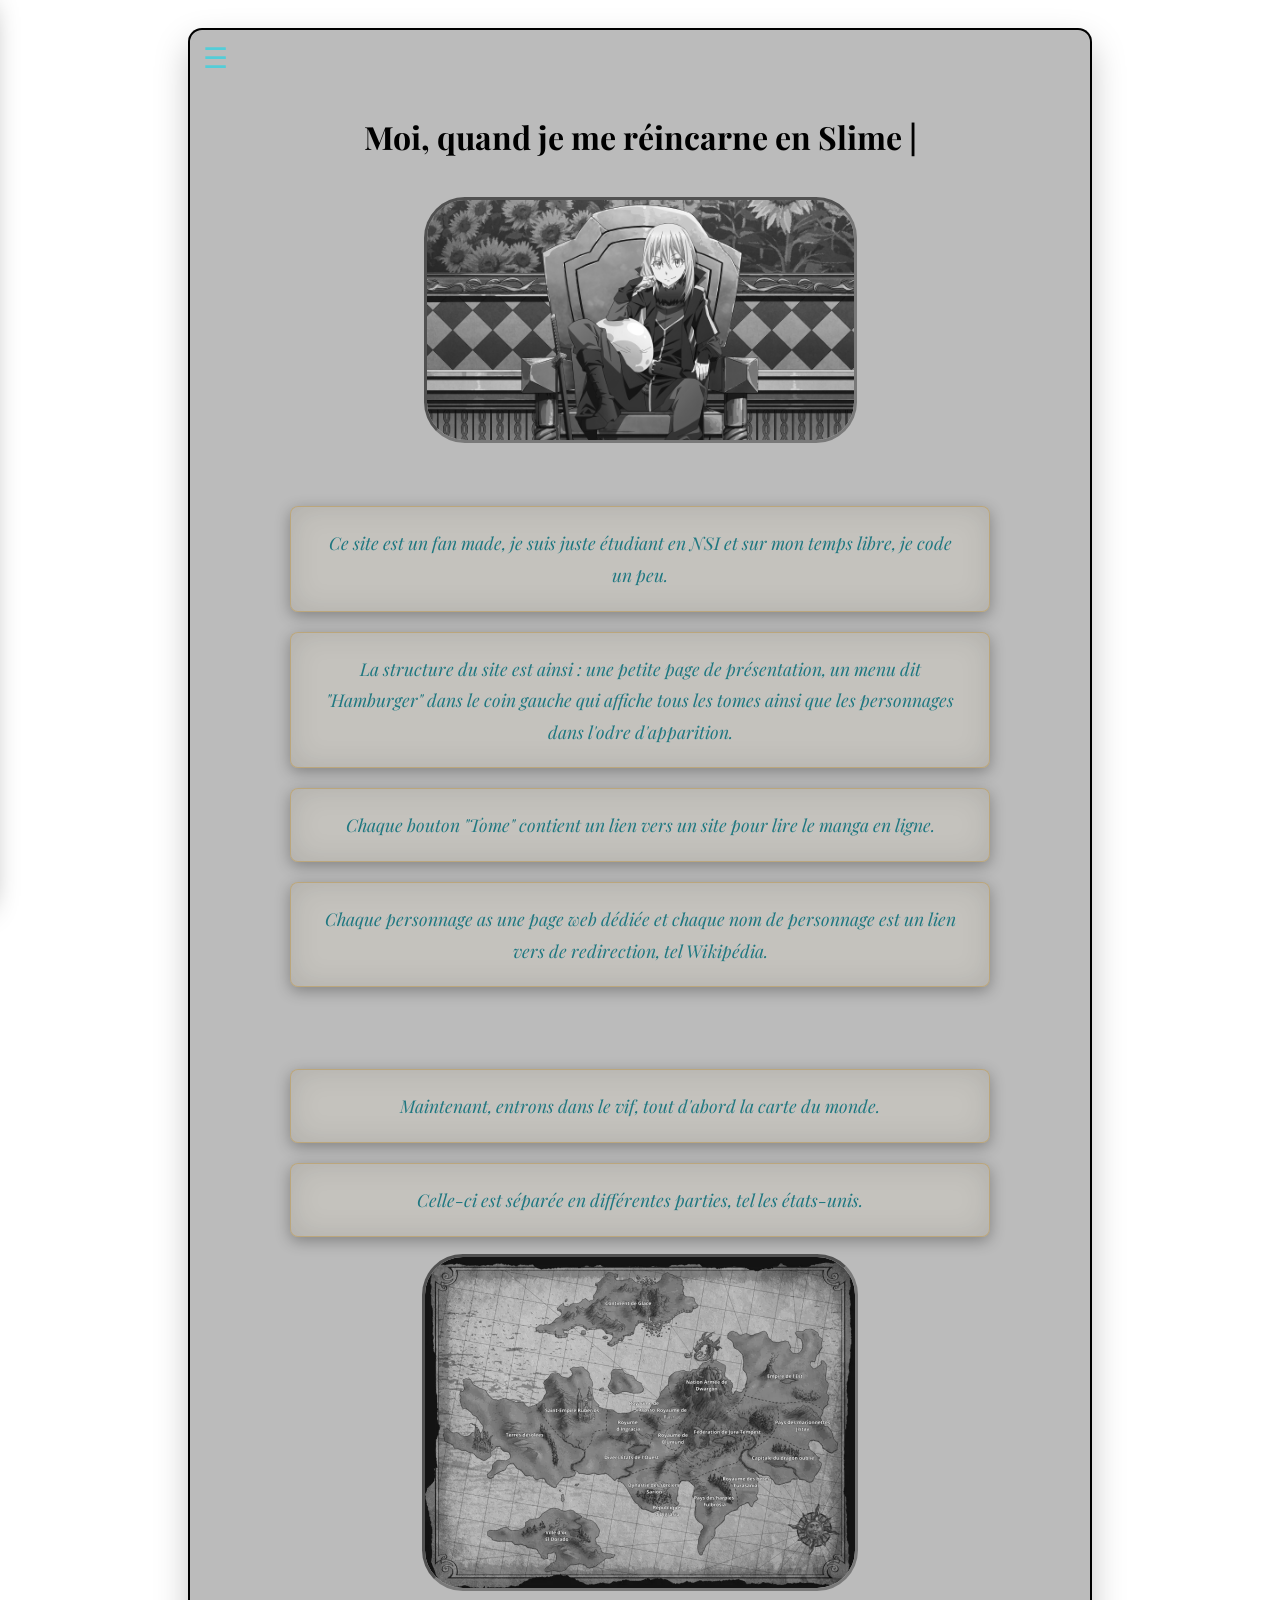
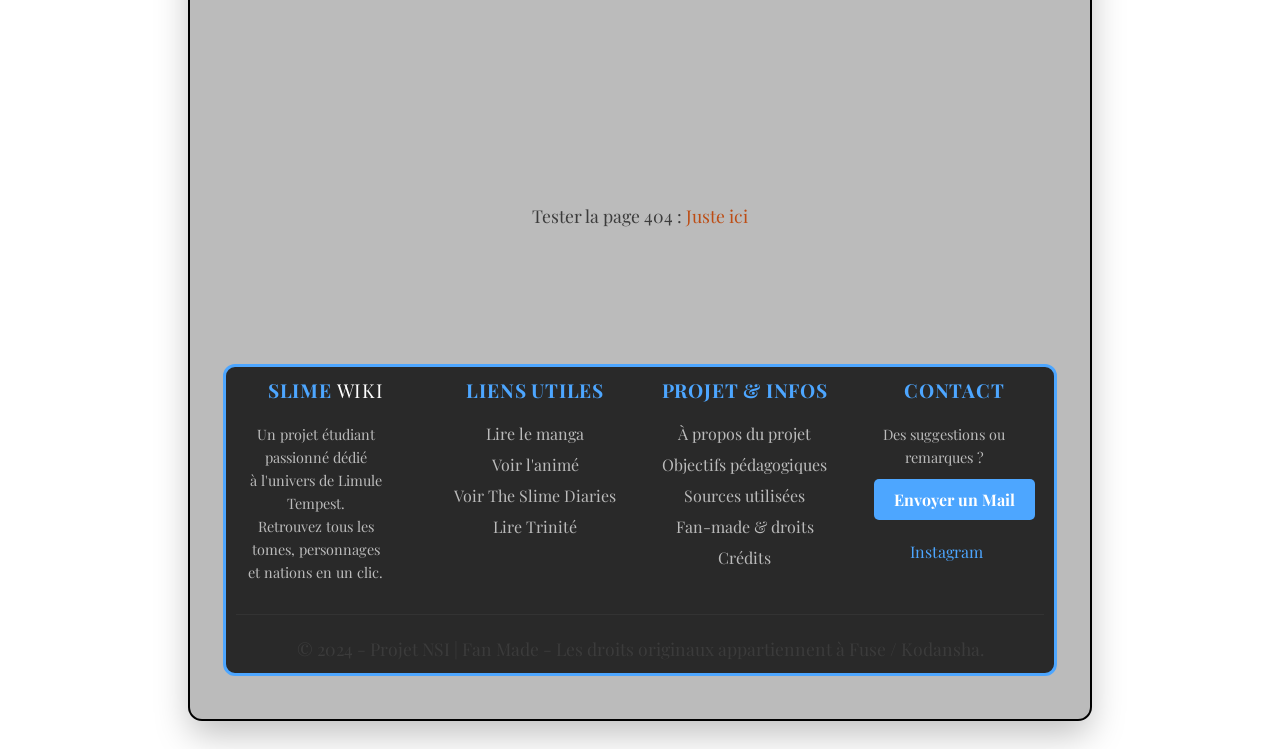
==== commit dc9eb773: "bugs résolus" ====
--- a/index.html
+++ b/index.html
@@ -495,7 +495,11 @@
 
 
 
-<br><br><br><br><br><br><br><br><br><br><br><br><br><br><br>
+<br><br><br><br><br><br><br><br><br><br><br>
+
+    <p class="erreur-btn">Tester la page 404 : <a href="404.html" class="erreur-btn">Juste ici</a></p>
+
+<br><br><br><br>
 
 
 </center>
--- a/style.css
+++ b/style.css
@@ -1,486 +1,513 @@
-* { 
-  box-sizing: border-box; margin: 0; padding: 0; 
-}
-
-*::selection{
-  color: rgb(39, 39, 39);
-}
-
-:root{
-  --bg: #ddd;
-  --accent: #53cdd8;
-  --accent-2: #4fd1dd;
-  --sidebar-w: 250px;
-  --title-cycle: 8s;
-}
-
-body {
-  font-family: system-ui, -apple-system, "Segoe UI", Roboto, Arial;
-  background: var(--bg);
-  -webkit-font-smoothing: antialiased;
-  min-height: 100vh;
-  background-image: url(fond.png);
-  background-attachment: fixed;
-  background-size: cover;
-  background-position: center, top;
-  margin: 0;
-  padding: 30px 15px;
-  background-color: transparent;
-}
-
-@keyframes titleColorCycle {
-  0%   { color: #53cdd8; }
-  25%  { color: #1397a3; }
-  50%  { color: #3a858b; }
-  75%  { color: #07c2d3; }
-  100% { color: #53cdd8; }
-}
-.title { 
-  animation: titleColorCycle var(--title-cycle) linear infinite; 
-}
-
-.sidebar {
-  position: fixed;
-  left: 0;
-  top: 0;
-  height: 100%;
-  width: var(--sidebar-w);
-  background: #333;
-  color: #fff;
-  z-index: 1100;
-  transform: translateX(-105%);
-  transition: transform 280ms cubic-bezier(.2,.8,.2,1);
-  overflow-y: auto;
-  padding: 12px;
-  box-shadow: 0 6px 28px rgba(0,0,0,0.45);
-}
-
-body.sidebar-open .sidebar { transform: translateX(0); }
-
-.overlay {
-  position: fixed;
-  inset: 0;
-  background: rgba(0,0,0,0.45);
-  backdrop-filter: blur(2px);
-  opacity: 0;
-  pointer-events: none;
-  transition: opacity 220ms ease;
-  z-index: 1050;
-}
-body.sidebar-open .overlay { opacity: 1; pointer-events: auto; }
-
-.hamburger {
-    position: absolute;
-    top: 5px;
-    left: 10px;    
-    z-index: 1200;
-    font-size: 28px;
-    color: var(--accent);
-    cursor: pointer;
-}
-
-.menu-btn {
-  display: block;
-  width: 100%;
-  height: 44px;
-  line-height: 44px;
-  text-align: center;
-  background: var(--accent);
-  color: #fff;
-  border: 0.1px solid rgba(255, 255, 255, 0.3);
-  border-radius: 6px;
-  cursor: pointer;
-  font-weight: 700;
-}
-
-.menu-content {
-  display: flex;
-  flex-direction: column;
-  align-items: center;
-  gap: 10px;
-  margin-top: 12px;
-  width: 100%;
-  text-align: center;
-}
-
-.menu-item {
-  width: 100%;
-  display: flex;
-  flex-direction: column;
-  align-items: center;
-  gap: 6px;
-}
-
-.submenu {
-  width: 100%;
-  max-height: 0;
-  overflow: hidden;
-  opacity: 0;
-  padding-top: 0;
-  transition: max-height 360ms ease, opacity 260ms ease, padding 260ms ease;
-  text-align: center;
-}
-.submenu.open { max-height: 2500px; opacity: 1; padding-top: 8px; }
-
-.submenu-btn {
-  width: 90%;
-  max-width: 220px;
-  padding: 8px 10px;
-  background: var(--accent-2);
-  color: #fff;
-  border: 0.1px solid rgba(255, 255, 255, 0.3);
-  border-radius: 6px;
-  cursor: pointer;
-  font-weight: 700;
-}
-
-.submenu-btn:hover {
-  color: black;
-  text-decoration: underline;
-}
-
-.submenu a {
-  display: block;
-  width: 90%;
-  max-width: 220px;
-  margin: 6px auto;
-  padding: 6px 8px;
-  color: #fff;
-  text-decoration: none;
-  border-radius: 4px;
-  background: rgba(255,255,255,0.03);
-  border: 0.1px solid rgba(255, 255, 255, 0.2);
-  box-sizing: border-box;
-}
-
-.sidebar::-webkit-scrollbar {
-  width: 12px; 
-}
-
-.sidebar::-webkit-scrollbar-track {
-  background: #444; 
-}
-
-.sidebar::-webkit-scrollbar-thumb {
-  background: var(--accent); border-radius: 10px; 
-}
-
-.sidebar::-webkit-scrollbar-thumb:hover {
-  background: var(--accent-2);
-}
-
-.bl { 
-  filter: grayscale(100%); transition: filter .5s ease; 
-}
-
-.bl:hover { 
-  filter: grayscale(0%); 
-}
-
-@media (max-width: 420px) {
-  :root { --sidebar-w: 92vw; }
-  .menu-btn, .submenu-btn, .submenu a { width: 96%; max-width: none; }
-}
-
-
-.lightbox {
-  position: fixed;
-  inset: 0;
-  display: flex;
-  align-items: center;
-  justify-content: center;
-  background: rgba(0,0,0,0.75);
-  opacity: 0;
-  pointer-events: none;
-  transition: opacity 220ms ease;
-  z-index: 2000;
-}
-.lightbox.open {
-  opacity: 1;
-  pointer-events: auto;
-}
-.lightbox img {
-  max-width: 92%;
-  max-height: 92%;
-  box-shadow: 0 20px 60px rgba(0,0,0,0.6);
-  border-radius: 6px;
-  transform-origin: center;
-  transition: transform 200ms ease;
-}
-.lightbox.open img { transform: scale(1); }
-.lightbox-close {
-  position: absolute;
-  top: 18px;
-  right: 18px;
-  background: transparent;
-  color: #fff;
-  border: none;
-  font-size: 28px;
-  cursor: pointer;
-  line-height: 1;
-  z-index: 2010;
-}
-
-.zoomable { cursor: zoom-in; }
-
-.sushiscan {
-  font-weight: bold;
-}
-
-p {
-  color: rgb(59, 59, 59);
-}
-
-a {
-  text-decoration: none;
-  color: rgb(189, 76, 19);
-}
-
-.back-btn {
-  position: fixed;
-  top: 10px;
-  left: 10px;
-  z-index: 1200;
-  padding: 8px 12px;
-  background: var(--accent);
-  color: #fff;
-  border: none;
-  border-radius: 6px;
-  cursor: pointer;
-  font-weight: 700;
-  font-size: 14px;
-  transition: background 200ms ease;
-}
-
-.back-btn:hover {
-  background: var(--accent-2);
-}
-
-.intro,.desc{
-  color: #1e7780;
-  max-width: 1000px;
-  margin: 20px auto;
-  text-align: center;
-}
-
-a:hover {
-  text-decoration: underline;
-  color: rgb(31, 31, 31);
-}
-
-a::selection {
-  color: rgb(133, 133, 133);
-}
-
-.site-footer {
-  background-color: rgba(26, 26, 26, 0.9);
-  color: #ffffff;
-  padding: 10px 10px 10px 10px;
-  margin-top: 50px;
-  margin-left: auto;
-  margin-right: auto;
-  border: 3px solid #4da6ff;
-  border-radius: 12px;
-  max-width: calc(900px - 20px);
-  width: 100%;
-}
-
-.footer-container {
-  width: 100%;
-  margin: 0;
-  padding: 0;
-  display: flex;
-  flex-wrap: nowrap;
-  justify-content: space-around;
-  align-items: flex-start;
-  gap: 30px;
-}
-
-.footer-column {
-  flex: 1;
-  min-width: auto;
-  text-align: center;
-}
-
-.footer-column h3, .footer-column h4 {
-  color: #4da6ff; 
-  margin-bottom: 20px;
-  text-transform: uppercase; 
-  font-size: 1.2rem;
-  letter-spacing: 0.8px;
-}
-
-.footer-logo {
-  font-size: 1.8rem;
-  font-weight: bold;
-}
-
-.footer-logo span {
-  color: #fff;
-  font-weight: 300;
-}
-
-.footer-column p {
-  line-height: 1.6;
-  color: #bbb;
-  font-size: 0.9rem;
-  padding-right: 20px;
-}
-
-.footer-column ul {
-  list-style: none;
-  padding: 0;
-  margin: 0;
-}
-
-.footer-column ul li {
-  margin-bottom: 10px;
-}
-
-.footer-column ul li a {
-  color: #bbb;
-  text-decoration: none;
-  transition: color 0.3s ease, padding-left 0.3s ease;
-}
-
-.footer-column ul li a:hover {
-  color: #4da6ff;
-  padding-left: 5px;
-}
-
-.footer-socials a {
-  color: #4da6ff;
-  text-decoration: none;
-  font-size: 1rem;
-  margin-right: 15px;
-  transition: color 0.3s ease;
-}
-
-.footer-socials a:hover {
-  color: #fff;
-}
-
-.footer-contact-btn {
-  display: inline-block;
-  background-color: #4da6ff;
-  color: white;
-  padding: 10px 20px;
-  text-decoration: none;
-  border-radius: 5px;
-  margin-top: 10px;
-  transition: background-color 0.3s ease;
-  font-weight: bold;
-}
-
-.footer-contact-btn:hover {
-  background-color: #357abd;
-}
-
-.footer-bottom {
-  text-align: center;
-  border-top: 1px solid #333;
-  margin-top: 30px;
-  padding-top: 20px;
-  font-size: 0.8rem;
-  color: #777;
-}
-
-@media (max-width: 768px) {
-  .site-footer {
-    max-width: calc(100% - 20px);
-    margin-left: auto;
-    margin-right: auto;
-    padding: 30px 20px 15px 20px;
-  }
-  
-  .footer-container {
-    flex-wrap: wrap;
-    gap: 20px;
-  }
-  
-  .footer-column {
-    flex: 0 1 calc(50% - 10px);
-    min-width: 120px;
-  }
-  
-  .footer-column p {
-    padding-right: 0;
-  }
-  
-  .footer-socials {
-    margin-top: 15px;
-  }
-}
-
-.Nation-btn:hover {
-  text-decoration: none;
-}
-
-img {
-  outline-color: rgb(255, 94, 0);
-  outline-width: 0.09cm;
-  outline-style: inset;
-  border-radius: 1cm;
-}
-
-.ftr::selection {
-  color: rgb(31, 31, 31);
-}
-
-h1::selection {
-  color: rgb(0, 140, 255);
-}
-
-
-html, body {
-  font-family: 'Playfair Display', serif;
-}
-
-
-* {
-  font-family: 'Playfair Display', serif;
-}
-
-
-p {
-  font-size: 1.1rem; 
-  line-height: 1.6; 
-}
-
-h1, h2, h3 {
-  font-weight: 700;
-}
-
-.container {
-    background-color: #bbb;
-    max-width: 900px;
-    margin: 0 auto;
-    padding: 40px 30px;
-    display: block; 
-    overflow: hidden;
-    position: relative;
-    border: 3px solid  #bbb;
-    border-radius: 12px;
-    box-shadow: 
-        0 0 0 2px  black,
-        0 15px 35px rgba(0, 0, 0, 0.25); 
-}
-
-@media (max-width: 768px) {
-    body {
-        padding: 15px 10px;
-    }
-    .container {
-        padding: 25px 15px;
-        border-width: 2px;
-        max-width: 100%;
-    }
-}
-
-body.sidebar-open .hamburger {
-    display: none;
-}
-
-button:hover {
-  color: black;
+* { 
+  box-sizing: border-box; margin: 0; padding: 0; 
+}
+
+*::selection{
+  color: rgb(39, 39, 39);
+}
+
+:root{
+  --bg: #ddd;
+  --accent: #53cdd8;
+  --accent-2: #4fd1dd;
+  --sidebar-w: 250px;
+  --title-cycle: 8s;
+}
+
+body {
+  font-family: system-ui, -apple-system, "Segoe UI", Roboto, Arial;
+  background: var(--bg);
+  -webkit-font-smoothing: antialiased;
+  min-height: 100vh;
+  background-image: url(fond.png);
+  background-attachment: fixed;
+  background-size: cover;
+  background-position: center, top;
+  margin: 0;
+  padding: 30px 15px;
+  background-color: transparent;
+}
+
+@keyframes titleColorCycle {
+  0%   { color: #008080; }
+  25%  { color: #4169E1; }
+  50%  { color: #00BFFF; }
+  75%  { color: #4169E1; }
+  100% { color: #008080; }
+}
+.title { 
+  animation: titleColorCycle var(--title-cycle) linear infinite; 
+}
+
+.sidebar {
+  position: fixed;
+  left: 0;
+  top: 0;
+  height: 100%;
+  width: var(--sidebar-w);
+  background: #333;
+  color: #fff;
+  z-index: 1100;
+  transform: translateX(-105%);
+  transition: transform 280ms cubic-bezier(.2,.8,.2,1);
+  overflow-y: auto;
+  padding: 12px;
+  box-shadow: 0 6px 28px rgba(0,0,0,0.45);
+}
+
+body.sidebar-open .sidebar { transform: translateX(0); }
+
+.overlay {
+  position: fixed;
+  inset: 0;
+  background: rgba(0,0,0,0.45);
+  backdrop-filter: blur(2px);
+  opacity: 0;
+  pointer-events: none;
+  transition: opacity 220ms ease;
+  z-index: 1050;
+}
+body.sidebar-open .overlay { opacity: 1; pointer-events: auto; }
+
+.hamburger {
+    position: absolute;
+    top: 5px;
+    left: 10px;    
+    z-index: 1200;
+    font-size: 28px;
+    color: var(--accent);
+    cursor: pointer;
+}
+
+.menu-btn {
+  display: block;
+  width: 100%;
+  height: 44px;
+  line-height: 44px;
+  text-align: center;
+  background: var(--accent);
+  color: #fff;
+  border: 0.1px solid rgba(255, 255, 255, 0.3);
+  border-radius: 6px;
+  cursor: pointer;
+  font-weight: 700;
+}
+
+.menu-content {
+  display: flex;
+  flex-direction: column;
+  align-items: center;
+  gap: 10px;
+  margin-top: 12px;
+  width: 100%;
+  text-align: center;
+}
+
+.menu-item {
+  width: 100%;
+  display: flex;
+  flex-direction: column;
+  align-items: center;
+  gap: 6px;
+}
+
+.submenu {
+  width: 100%;
+  max-height: 0;
+  overflow: hidden;
+  opacity: 0;
+  padding-top: 0;
+  transition: max-height 360ms ease, opacity 260ms ease, padding 260ms ease;
+  text-align: center;
+}
+.submenu.open { max-height: 2500px; opacity: 1; padding-top: 8px; }
+
+.submenu-btn {
+  width: 90%;
+  max-width: 220px;
+  padding: 8px 10px;
+  background: var(--accent-2);
+  color: #fff;
+  border: 0.1px solid rgba(255, 255, 255, 0.3);
+  border-radius: 6px;
+  cursor: pointer;
+  font-weight: 700;
+}
+
+.submenu-btn:hover {
+  color: black;
+  text-decoration: underline;
+}
+
+.submenu a {
+  display: block;
+  width: 90%;
+  max-width: 220px;
+  margin: 6px auto;
+  padding: 6px 8px;
+  color: #fff;
+  text-decoration: none;
+  border-radius: 4px;
+  background: rgba(255,255,255,0.03);
+  border: 0.1px solid rgba(255, 255, 255, 0.2);
+  box-sizing: border-box;
+}
+
+.sidebar::-webkit-scrollbar {
+  width: 12px; 
+}
+
+.sidebar::-webkit-scrollbar-track {
+  background: #444; 
+}
+
+.sidebar::-webkit-scrollbar-thumb {
+  background: var(--accent); border-radius: 10px; 
+}
+
+.sidebar::-webkit-scrollbar-thumb:hover {
+  background: var(--accent-2);
+}
+
+.bl { 
+  filter: grayscale(100%); transition: filter .5s ease; 
+}
+
+.bl:hover { 
+  filter: grayscale(0%); 
+}
+
+@media (max-width: 420px) {
+  :root { --sidebar-w: 92vw; }
+  .menu-btn, .submenu-btn, .submenu a { width: 96%; max-width: none; }
+}
+
+.lightbox {
+  position: fixed;
+  inset: 0;
+  display: flex;
+  align-items: center;
+  justify-content: center;
+  background: rgba(0,0,0,0.75);
+  opacity: 0;
+  pointer-events: none;
+  transition: opacity 220ms ease;
+  z-index: 2000;
+}
+.lightbox.open {
+  opacity: 1;
+  pointer-events: auto;
+}
+.lightbox img {
+  max-width: 92%;
+  max-height: 92%;
+  box-shadow: 0 20px 60px rgba(0,0,0,0.6);
+  border-radius: 6px;
+  transform-origin: center;
+  transition: transform 200ms ease;
+}
+.lightbox.open img { transform: scale(1); }
+.lightbox-close {
+  position: absolute;
+  top: 18px;
+  right: 18px;
+  background: transparent;
+  color: #fff;
+  border: none;
+  font-size: 28px;
+  cursor: pointer;
+  line-height: 1;
+  z-index: 2010;
+}
+
+.zoomable { cursor: zoom-in; }
+
+.sushiscan {
+  font-weight: bold;
+}
+
+p {
+  color: rgb(59, 59, 59);
+}
+
+a {
+  text-decoration: none;
+  color: rgb(189, 76, 19);
+}
+
+.back-btn {
+  position: absolute;
+  top: 5px;
+  left: 10px;
+  z-index: 1200;
+  padding: 8px 12px;
+  background: var(--accent);
+  color: #fff;
+  border: none;
+  border-radius: 6px;
+  cursor: pointer;
+  font-weight: 700;
+  font-size: 14px;
+  transition: background 200ms ease;
+}
+
+.back-btn:hover {
+  background: var(--accent-2);
+}
+
+.intro,.desc{
+  color: #1e7780;
+  max-width: 1000px;
+  margin: 20px auto;
+  text-align: center;
+}
+
+a:hover {
+  text-decoration: underline;
+  color: rgb(31, 31, 31);
+}
+
+a::selection {
+  color: rgb(133, 133, 133);
+}
+
+.site-footer {
+  background-color: rgba(26, 26, 26, 0.9);
+  color: #ffffff;
+  padding: 10px 10px 10px 10px;
+  margin-top: 50px;
+  margin-left: auto;
+  margin-right: auto;
+  border: 3px solid #4da6ff;
+  border-radius: 12px;
+  max-width: calc(900px - 20px);
+  width: 100%;
+}
+
+.footer-container {
+  width: 100%;
+  margin: 0;
+  padding: 0;
+  display: flex;
+  flex-wrap: nowrap;
+  justify-content: space-around;
+  align-items: flex-start;
+  gap: 30px;
+}
+
+.footer-column {
+  flex: 1;
+  min-width: auto;
+  text-align: center;
+}
+
+.footer-column h3, .footer-column h4 {
+  color: #4da6ff; 
+  margin-bottom: 20px;
+  text-transform: uppercase; 
+  font-size: 1.2rem;
+  letter-spacing: 0.8px;
+}
+
+.footer-logo {
+  font-size: 1.8rem;
+  font-weight: bold;
+}
+
+.footer-logo span {
+  color: #fff;
+  font-weight: 300;
+}
+
+.footer-column p {
+  line-height: 1.6;
+  color: #bbb;
+  font-size: 0.9rem;
+  padding-right: 20px;
+}
+
+.footer-column ul {
+  list-style: none;
+  padding: 0;
+  margin: 0;
+}
+
+.footer-column ul li {
+  margin-bottom: 10px;
+}
+
+.footer-column ul li a {
+  color: #bbb;
+  text-decoration: none;
+  transition: color 0.3s ease, padding-left 0.3s ease;
+}
+
+.footer-column ul li a:hover {
+  color: #4da6ff;
+  padding-left: 5px;
+}
+
+.footer-socials a {
+  color: #4da6ff;
+  text-decoration: none;
+  font-size: 1rem;
+  margin-right: 15px;
+  transition: color 0.3s ease;
+}
+
+.footer-socials a:hover {
+  color: #fff;
+}
+
+.footer-contact-btn {
+  display: inline-block;
+  background-color: #4da6ff;
+  color: white;
+  padding: 10px 20px;
+  text-decoration: none;
+  border-radius: 5px;
+  margin-top: 10px;
+  transition: background-color 0.3s ease;
+  font-weight: bold;
+}
+
+.footer-contact-btn:hover {
+  background-color: #357abd;
+}
+
+.footer-bottom {
+  text-align: center;
+  border-top: 1px solid #333;
+  margin-top: 30px;
+  padding-top: 20px;
+  font-size: 0.8rem;
+  color: #777;
+}
+
+@media (max-width: 768px) {
+  .site-footer {
+    max-width: calc(100% - 20px);
+    margin-left: auto;
+    margin-right: auto;
+    padding: 30px 20px 15px 20px;
+  }
+  
+  .footer-container {
+    flex-wrap: wrap;
+    gap: 20px;
+  }
+  
+  .footer-column {
+    flex: 0 1 calc(50% - 10px);
+    min-width: 120px;
+  }
+  
+  .footer-column p {
+    padding-right: 0;
+  }
+  
+  .footer-socials {
+    margin-top: 15px;
+  }
+}
+
+.Nation-btn:hover {
+  text-decoration: none;
+}
+
+img {
+  outline-color: rgb(255, 94, 0);
+  outline-width: 0.09cm;
+  outline-style: inset;
+  border-radius: 1cm;
+  max-width: 100%;  /* ← LA CORRECTION : images responsives */
+  height: auto;     /* ← conserve le ratio */
+}
+
+.ftr::selection {
+  color: rgb(31, 31, 31);
+}
+
+h1::selection {
+  color: rgb(0, 140, 255);
+}
+
+html, body {
+  font-family: 'Playfair Display', serif;
+}
+
+* {
+  font-family: 'Playfair Display', serif;
+}
+
+p {
+  font-size: 1.1rem; 
+  line-height: 1.6; 
+}
+
+h1, h2, h3 {
+  font-weight: 700;
+}
+
+.container {
+    background-color: #bbb;
+    max-width: 900px;
+    margin: 0 auto;
+    padding: 40px 30px;
+    display: block; 
+    overflow: hidden;
+    position: relative;
+    border: 3px solid #bbb;
+    border-radius: 12px;
+    box-shadow: 
+        0 0 0 2px black,
+        0 15px 35px rgba(0, 0, 0, 0.25);
+    min-height: calc(100vh - 60px);
+}
+
+@media (max-width: 768px) {
+    body {
+        padding: 15px 10px;
+    }
+    .container {
+        padding: 25px 15px;
+        border-width: 2px;
+        max-width: 100%;
+        min-height: calc(100vh - 30px);
+    }
+}
+
+body.sidebar-open .hamburger {
+    display: none;
+}
+
+button:hover {
+  color: black;
+}
+
+#titre-principal::after {
+  content: "|";
+  animation: clignote 0.7s infinite;
+}
+@keyframes clignote {
+  0%, 100% { opacity: 1; }
+  50% { opacity: 0; }
+}
+
+#titre-principal.fini::after {
+  display: none;
+}
+
+.intro {
+  background-color: rgba(245, 235, 200, 0.15);
+  border: 1px solid rgba(180, 140, 60, 0.5);
+  border-radius: 8px;
+  padding: 20px 30px;
+  margin: 20px auto;
+  max-width: 700px;
+  box-shadow: 0 4px 15px rgba(0, 0, 0, 0.3), inset 0 0 30px rgba(0,0,0,0.1);
+  color: #1e7780;
+  font-style: italic;
+  line-height: 1.8;
+  text-align: center;
 }
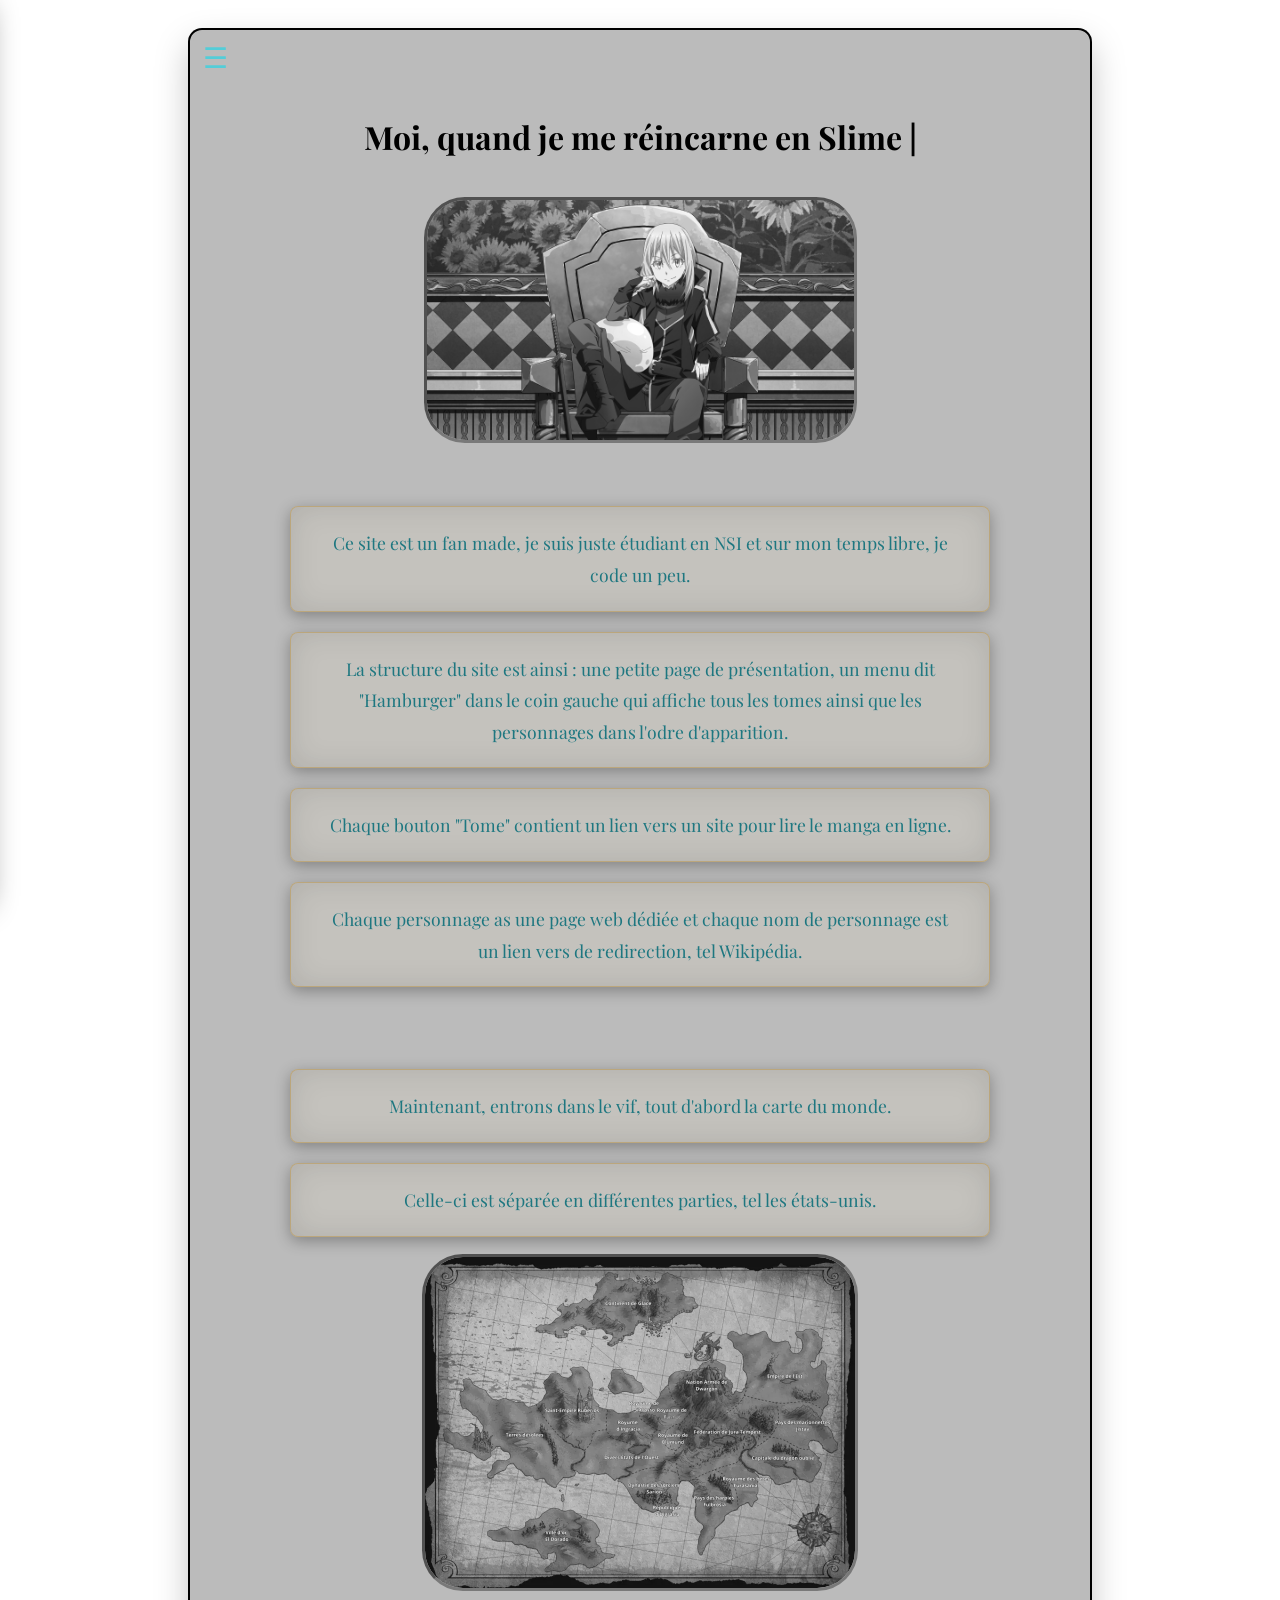
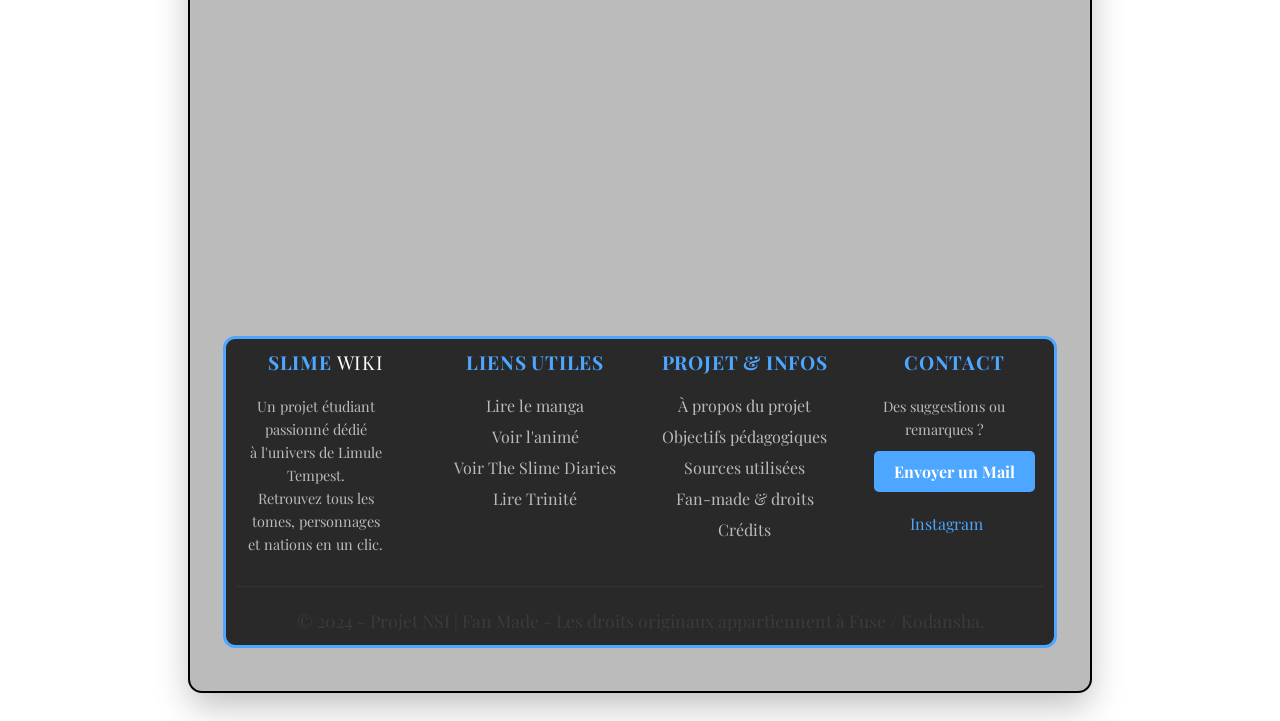
==== commit 25e772f5: "modifications couleurs et autre" ====
--- a/index.html
+++ b/index.html
@@ -495,11 +495,7 @@
 
 
 
-<br><br><br><br><br><br><br><br><br><br><br>
-
-    <p class="erreur-btn">Tester la page 404 : <a href="404.html" class="erreur-btn">Juste ici</a></p>
-
-<br><br><br><br>
+<br><br><br><br><br><br><br><br><br><br><br><br><br><br><br>
 
 
 </center>
--- a/style.css
+++ b/style.css
@@ -1,9 +1,10 @@
 * { 
   box-sizing: border-box; margin: 0; padding: 0; 
+  font-family: system-ui, -apple-system, "Segoe UI", Roboto, Arial;
 }
 
 *::selection{
-  color: rgb(39, 39, 39);
+  color: rgb(0, 140, 255);
 }
 
 :root{
@@ -29,11 +30,11 @@
 }
 
 @keyframes titleColorCycle {
-  0%   { color: #008080; }
+  0%   { color: #048ea3; }
   25%  { color: #4169E1; }
-  50%  { color: #00BFFF; }
+  50%  { color: #41a1e1; }
   75%  { color: #4169E1; }
-  100% { color: #008080; }
+  100% { color: #048ea3; }
 }
 .title { 
   animation: titleColorCycle var(--title-cycle) linear infinite; 
@@ -268,7 +269,7 @@
 }
 
 a::selection {
-  color: rgb(133, 133, 133);
+  color: rgb(0, 140, 255);
 }
 
 .site-footer {
@@ -420,12 +421,12 @@
   outline-width: 0.09cm;
   outline-style: inset;
   border-radius: 1cm;
-  max-width: 100%;  /* ← LA CORRECTION : images responsives */
-  height: auto;     /* ← conserve le ratio */
+  max-width: 100%;
+  height: auto;
 }
 
 .ftr::selection {
-  color: rgb(31, 31, 31);
+  color: rgb(0, 140, 255);
 }
 
 h1::selection {
@@ -507,7 +508,16 @@
   max-width: 700px;
   box-shadow: 0 4px 15px rgba(0, 0, 0, 0.3), inset 0 0 30px rgba(0,0,0,0.1);
   color: #1e7780;
-  font-style: italic;
   line-height: 1.8;
   text-align: center;
-}+}
+
+.erreur {
+  color: #1e7780;
+}
+
+.erreur-btn {
+  background-color: #bbb;
+  color: #1e7780;
+  text-decoration: none;
+}
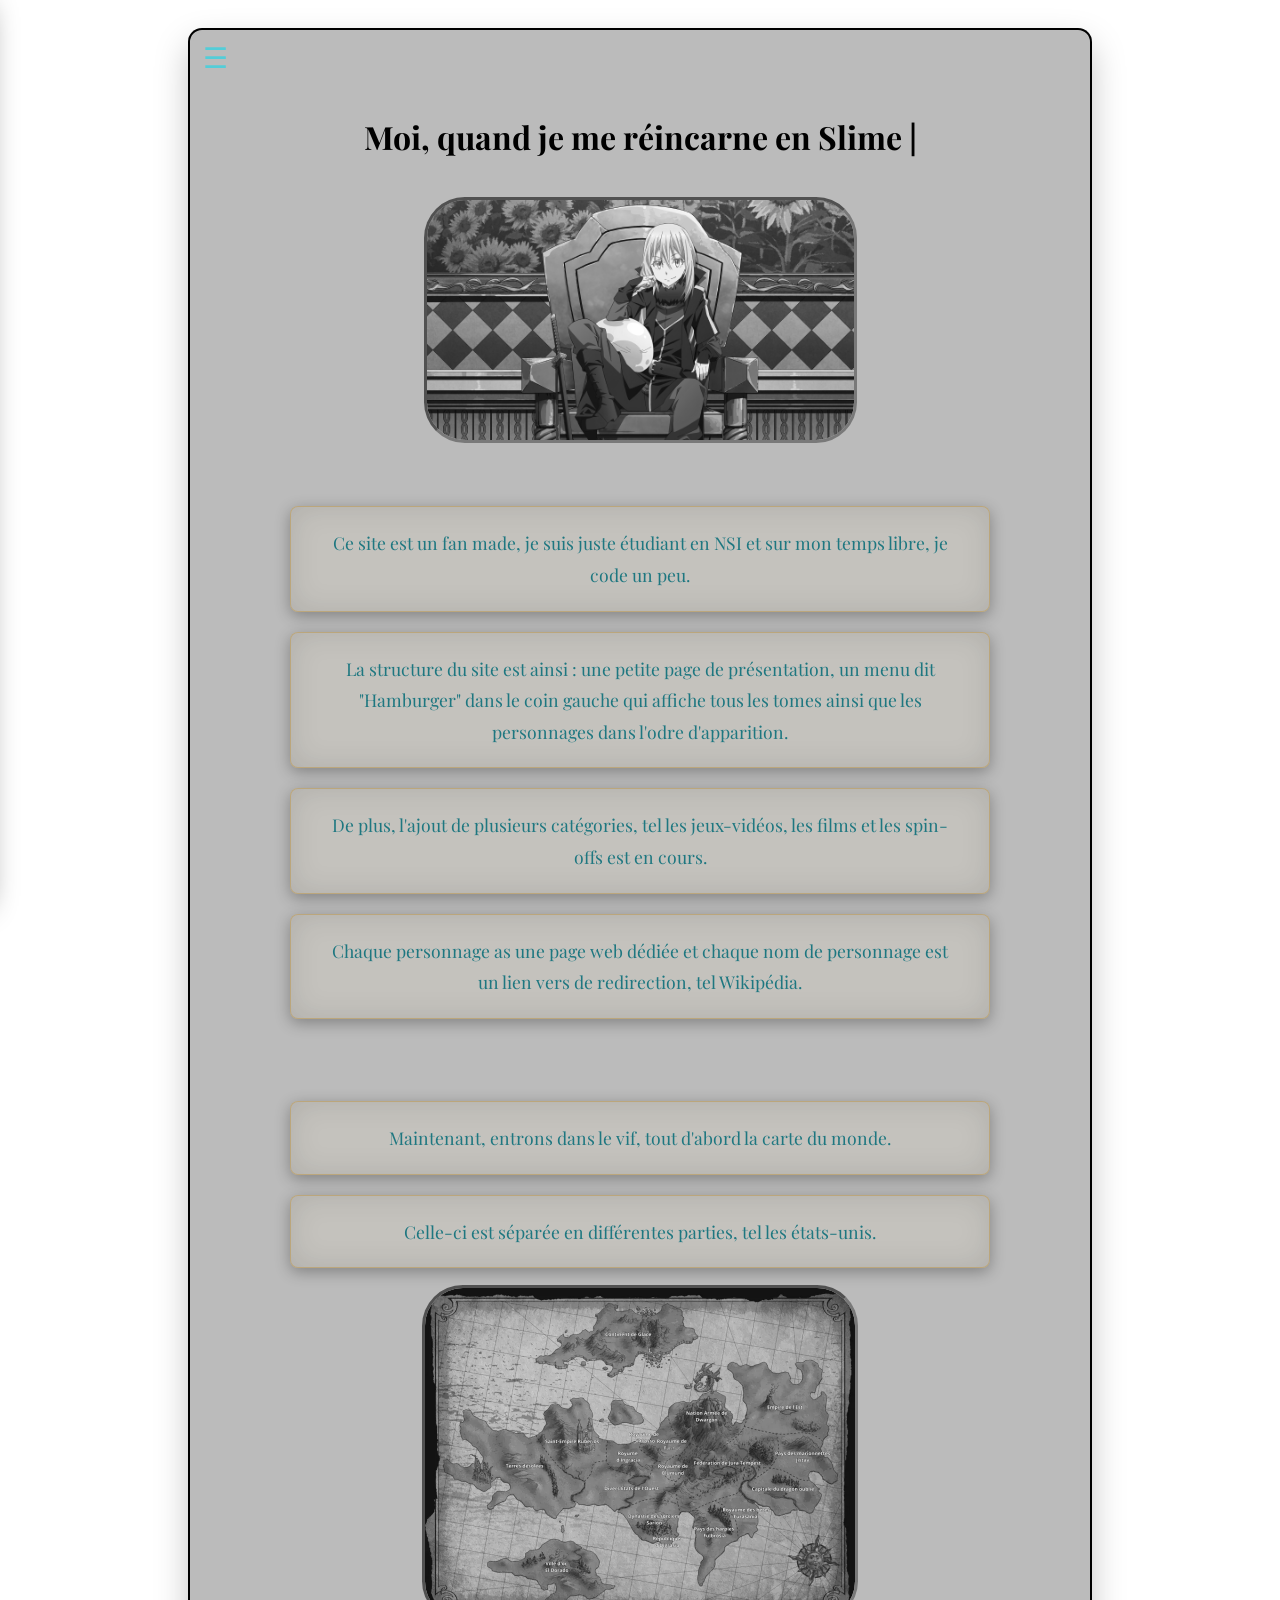
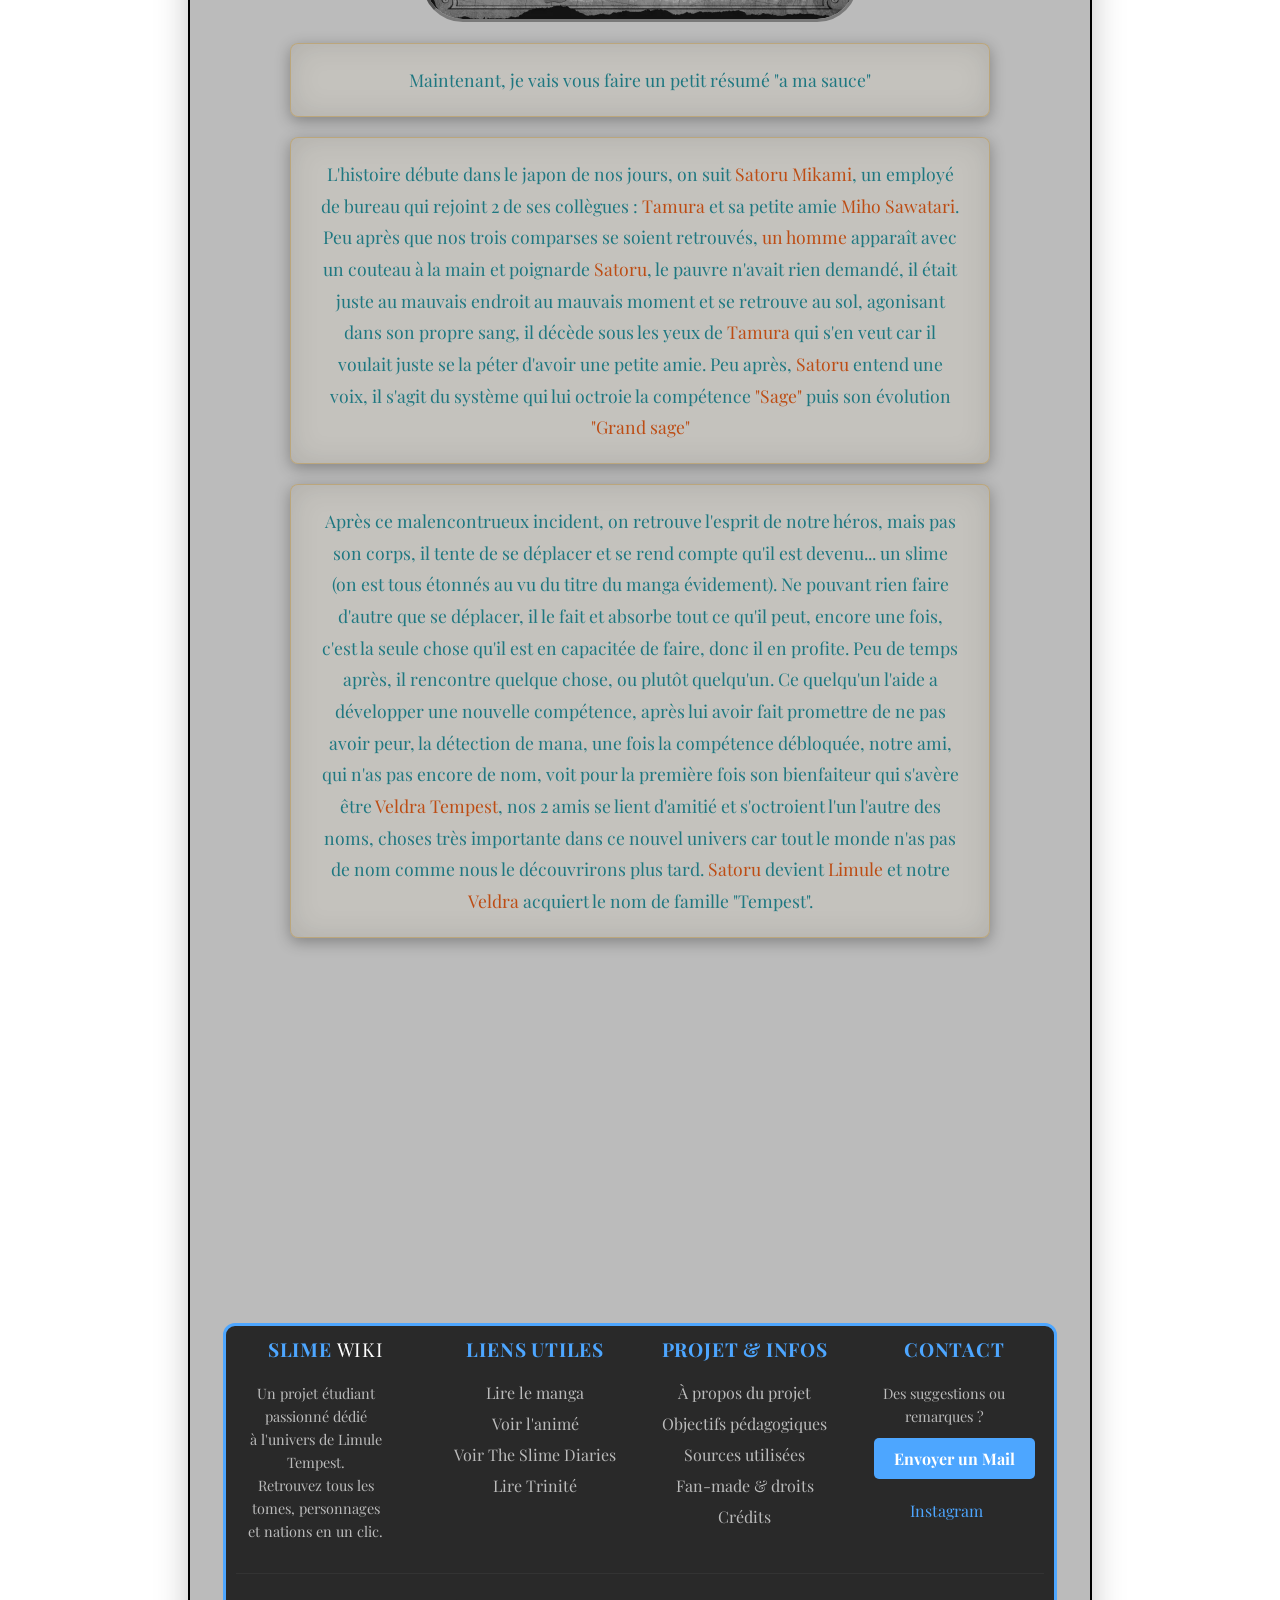
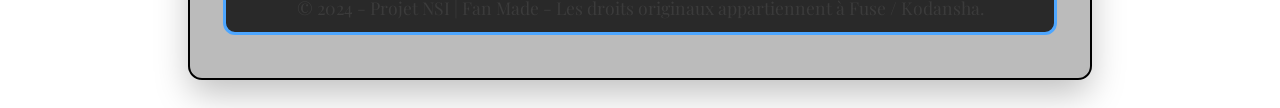
==== commit 6357f97e: "Baptiste jte déteste" ====
--- a/index.html
+++ b/index.html
@@ -35,8 +35,9 @@
     <div class="sidebar-search-wrapper">
       <input
         type="text"
+        class="search"
         id="sidebar-search"
-        placeholder="Recherche"
+        placeholder="   Recherche"
         autocomplete="off"
       >
     </div>
@@ -44,7 +45,6 @@
             <div class="menu-item">
                 <button class="submenu-btn">Tome 1</button>
                 <div class="submenu">
-                    <a class="sushiscan" href="https://sushiscan.net/moi-quand-je-me-reincarne-en-slime-volume-1/">Lire en ligne</a>
                     <a href="persos/Tome 1/Satoru Mikami.html">Satoru Mikami</a>
                     <a href="persos/Tome 1/Tamura.html">Tamura</a>
                     <a href="persos/Tome 1/Miho sawatari.html">Miho sawatari</a>
@@ -78,7 +78,6 @@
             <div class="menu-item">
                 <button class="submenu-btn">Tome 2</button>
                 <div class="submenu">
-                    <a  class="sushiscan" href="https://sushiscan.net/moi-quand-je-me-reincarne-en-slime-volume-2/">Lire en ligne</a>
                     <a href="persos/Tome 2/Serviteur de l'ombre.html">Serviteur de l'ombre</a>
                     <a href="persos/Tome 2/Kabaru.html">Kabaru</a>
                     <a href="persos/Tome 2/Gido.html">Gido</a>
@@ -93,7 +92,6 @@
             <div class="menu-item">
                 <button class="submenu-btn">Tome 3</button>
                 <div class="submenu">
-                    <a  class="sushiscan" href="https://sushiscan.net/moi-quand-je-me-reincarne-en-slime-volume-3/">Lire en ligne</a>
                     <a href="persos/Tome 3/Ruguru'd.html">Ruguru'd</a>
                     <a href="persos/Tome 3/Reguru'd.html">Reguru'd</a>
                     <a href="persos/Tome 3/Roguru'd.html">Roguru'd</a>
@@ -113,14 +111,12 @@
             <div class="menu-item">
                 <button class="submenu-btn">Tome 4</button>
                 <div class="submenu">
-                    <a class="sushiscan"  href="https://sushiscan.net/moi-quand-je-me-reincarne-en-slime-volume-4/">Lire en ligne</a>
                     <a href="persos/Tome 4/Laplace.html">Laplace</a>
                 </div>
             </div>
             <div class="menu-item">
                 <button class="submenu-btn">Tome 5</button>
                 <div class="submenu">
-                    <a class="sushiscan"  href="https://sushiscan.net/moi-quand-je-me-reincarne-en-slime-volume-5/">Lire en ligne</a>
                     <a href="persos/Tome 5/Gerudo (père).html">Gerudo (père)</a>
                     <a href="persos/Tome 5/Gerudo (fils).html">Gerudo (fils)</a>
                 </div>
@@ -128,7 +124,6 @@
             <div class="menu-item">
                 <button class="submenu-btn">Tome 6</button>
                 <div class="submenu">
-                    <a  class="sushiscan" href="https://sushiscan.net/moi-quand-je-me-reincarne-en-slime-volume-6/">Lire en ligne</a>
                     <a href="persos/Tome 6/Sôka.html">Sôka</a>
                     <a href="persos/Tome 6/Millim Narva.html">Millim Narva</a>
                     <a href="persos/Tome 6/Callion.html">Callion</a>
@@ -139,7 +134,6 @@
             <div class="menu-item">
                 <button class="submenu-btn">Tome 7</button>
                 <div class="submenu">
-                    <a  class="sushiscan" href="https://sushiscan.net/moi-quand-je-me-reincarne-en-slime-volume-7/">Lire en ligne</a>
                     <a href="persos/Tome 7/Fobio.html">Fobio</a>
                     <a href="persos/Tome 7/Youmu.html">Youmu</a>
                     <a href="persos/Tome 7/Tia.html">Tia</a>
@@ -149,7 +143,6 @@
             <div class="menu-item">
                 <button class="submenu-btn">Tome 8</button>
                 <div class="submenu">
-                    <a  class="sushiscan" href="https://sushiscan.net/moi-quand-je-me-reincarne-en-slime-volume-8/">Lire en ligne</a>
                     <a href="persos/Tome 8/Footman.html">Footman</a>
                     <a href="persos/Tome 8/Ronmel.html">Ronmel</a>
                     <a href="persos/Tome 8/Tria.html">Tria</a>
@@ -158,7 +151,6 @@
             <div class="menu-item">
                 <button class="submenu-btn">Tome 9</button>
                 <div class="submenu">
-                    <a  class="sushiscan" href="https://sushiscan.net/moi-quand-je-me-reincarne-en-slime-volume-9/">Lire en ligne</a>
                     <a href="persos/Tome 9/Albis.html">Albis</a>
                     <a href="persos/Tome 9/Sufia.html">Sufia</a>
                     <a href="persos/Tome 9/Gloosys.html">Gloosys</a>
@@ -169,7 +161,6 @@
             <div class="menu-item">
                 <button class="submenu-btn">Tome 10</button>
                 <div class="submenu">
-                    <a  class="sushiscan" href="https://sushiscan.net/moi-quand-je-me-reincarne-en-slime-volume-10/">Lire en ligne</a>
                     <a href="persos/Tome 10/Yuki Kagurazaka.html">Yuki Kagurazaka</a>
                     <a href="persos/Tome 10/Jigys.html">Jigys</a>
                     <a href="persos/Tome 10/Roi de Burmund.html">Roi de Burmund</a>
@@ -185,7 +176,6 @@
             <div class="menu-item">
                 <button class="submenu-btn">Tome 11</button>
                 <div class="submenu">
-                    <a  class="sushiscan" href="https://sushiscan.net/moi-quand-je-me-reincarne-en-slime-volume-11/">Lire en ligne</a>
                     <a href="persos/Tome 11/Mjölmile.html">Mjölmile</a>
                     <a href="persos/Tome 11/Lamrys.html">Lamrys</a>
                     <a href="persos/Tome 11/Beretta.html">Beretta</a>
@@ -194,7 +184,6 @@
             <div class="menu-item">
                 <button class="submenu-btn">Tome 12</button>
                 <div class="submenu">
-                    <a  class="sushiscan" href="https://sushiscan.net/moi-quand-je-me-reincarne-en-slime-volume-12/">Lire en ligne</a>
                     <a href="persos/Tome 12/Myuuran.html">Myuuran</a>
                     <a href="persos/Tome 12/Edmaris Falmus.html">Edmaris Falmus</a>
                     <a href="persos/Tome 12/Reyhim.html">Reyhim</a>
@@ -208,14 +197,12 @@
             <div class="menu-item">
                 <button class="submenu-btn">Tome 13</button>
                 <div class="submenu">
-                    <a class="sushiscan"  href="https://sushiscan.net/moi-quand-je-me-reincarne-en-slime-volume-13/">Lire en ligne</a>
                     <a href="persos/Tome 13/Ellyun Grimalt.html">Ellyun Grimalt</a>
                 </div>
             </div>
             <div class="menu-item">
                 <button class="submenu-btn">Tome 14</button>
                 <div class="submenu">
-                    <a  class="sushiscan" href="https://sushiscan.net/moi-quand-je-me-reincarne-en-slime-volume-14/">Lire en ligne</a>
                     <a href="persos/Tome 14/Razen (possédant le corp de Shôgo).html">Razen (possédant le corp de Shôgo)</a>
                     <a href="persos/Tome 14/Trio de Daemons.html">Trio de Daemons</a>
                 </div>
@@ -223,7 +210,6 @@
             <div class="menu-item">
                 <button class="submenu-btn">Tome 15</button>
                 <div class="submenu">
-                    <a class="sushiscan"  href="https://sushiscan.net/moi-quand-je-me-reincarne-en-slime-volume-15/">Lire en ligne</a>
                     <a href="persos/Tome 15/Raphaël.html">Raphaël</a>
                     <a href="persos/Tome 15/Diablo (Noir).html">Diablo (Noir)</a>
                 </div>
@@ -231,7 +217,6 @@
             <div class="menu-item">
                 <button class="submenu-btn">Tome 16</button>
                 <div class="submenu">
-                    <a class="sushiscan"  href="https://sushiscan.net/moi-quand-je-me-reincarne-en-slime-volume-16/">Lire en ligne</a>
                     <a href="persos/Tome 16/Veldra Tempest (forme humaine).html">Veldra Tempest (forme humaine)</a>
                     <a href="persos/Tome 16/Kazarym.html">Kazarym</a>
                     <a href="persos/Tome 16/Valentin.html">Valentin</a>
@@ -241,7 +226,6 @@
             <div class="menu-item">
                 <button class="submenu-btn">Tome 17</button>
                 <div class="submenu">
-                    <a  class="sushiscan" href="https://sushiscan.net/moi-quand-je-me-reincarne-en-slime-volume-17/">Lire en ligne</a>
                     <a href="persos/Tome 17/Nikoalus Spertus.html">Nikoalus Spertus</a>
                     <a href="persos/Tome 17/Guy Crimson.html">Guy Crimson</a>
                     <a href="persos/Tome 17/Velzard.html">Velzard</a>
@@ -259,7 +243,6 @@
             <div class="menu-item">
                 <button class="submenu-btn">Tome 18</button>
                 <div class="submenu">
-                    <a  class="sushiscan" href="https://sushiscan.net/moi-quand-je-me-reincarne-en-slime-volume-18/">Lire en ligne</a>
                     <a href="persos/Tome 18/Neuf-Têtes.html">Neuf-Têtes</a>
                     <a href="persos/Tome 18/Viola.html">Viola</a>
                 </div>
@@ -267,7 +250,6 @@
             <div class="menu-item">
                 <button class="submenu-btn">Tome 19</button>
                 <div class="submenu">
-                    <a  class="sushiscan" href="https://sushiscan.net/moi-quand-je-me-reincarne-en-slime-volume-19/">Lire en ligne</a>
                     <a href="persos/Tome 19/Roy Valentin.html">Roy Valentin</a>
                     <a href="persos/Tome 19/Louis Valentin.html">Louis Valentin</a>
                 </div>
@@ -275,7 +257,6 @@
             <div class="menu-item">
                 <button class="submenu-btn">Tome 20</button>
                 <div class="submenu">
-                    <a class="sushiscan"  href="https://sushiscan.net/moi-quand-je-me-reincarne-en-slime-volume-20/">Lire en ligne</a>
                     <a href="persos/Tome 20/Compte Edward.html">Compte Edward</a>
                     <a href="persos/Tome 20/Saaré.html">Saaré</a>
                     <a href="persos/Tome 20/Les septenniens.html">Les septenniens</a>
@@ -296,7 +277,6 @@
             <div class="menu-item">
                 <button class="submenu-btn">Tome 21</button>
                 <div class="submenu">
-                    <a  class="sushiscan" href="https://sushiscan.net/moi-quand-je-me-reincarne-en-slime-volume-21/">Lire en ligne</a>
                     <a href="persos/Tome 21/Comte Nidol.html">Comte Nidol</a>
                     <a href="persos/Tome 21/Chasseurs de daemons.html">Chasseurs de daemons</a>
                 </div>
@@ -304,7 +284,6 @@
             <div class="menu-item">
                 <button class="submenu-btn">Tome 22</button>
                 <div class="submenu">
-                    <a class="sushiscan"  href="https://sushiscan.net/moi-quand-je-me-reincarne-en-slime-volume-22/">Lire en ligne</a>
                     <a href="persos/Tome 22/Dina.html">Dina</a>
                     <a href="persos/Tome 22/Venue.html">Venue</a>
                     <a href="persos/Tome 22/Zaus.html">Zaus</a>
@@ -320,7 +299,6 @@
             <div class="menu-item">
                 <button class="submenu-btn">Tome 23</button>
                 <div class="submenu">
-                    <a class="sushiscan"  href="https://sushiscan.net/moi-quand-je-me-reincarne-en-slime-volume-23/">Lire en ligne</a>
                     <a href="persos/Tome 23/Kazack.html">Kazack</a>
                     <a href="persos/Tome 23/Dame jeanne.html">Dame jeanne</a>
                     <a href="persos/Tome 23/Elmecia El Ru Salion.html">Elmecia El Ru Salion</a>
@@ -337,7 +315,6 @@
             <div class="menu-item">
                 <button class="submenu-btn">Tome 24</button>
                 <div class="submenu">
-                    <a  class="sushiscan" href="https://sushiscan.net/moi-quand-je-me-reincarne-en-slime-volume-24/">Lire en ligne</a>
                     <a href="persos/Tome 24/Flamea.html">Flamea</a>
                     <a href="persos/Tome 24/Abiru.html">Abiru</a>
                     <a href="persos/Tome 24/Gozu.html">Gozu</a>
@@ -362,36 +339,47 @@
             <div class="menu-item">
                 <button class="submenu-btn">Tome 25</button>
                 <div class="submenu">
-                    <a  class="sushiscan" href="https://sushiscan.net/moi-quand-je-me-reincarne-en-slime-volume-25/">Lire en ligne</a>
-                    <a href="persos/Tome /.html"></a>
+                    <a href="persos/Tome 25/Takt.html">Takt</a>
+                    <a href="persos/Tome 25/Günther.html">Günther</a>
+                    <a href="persos/Tome 25/Ghai.html">Ghai</a>
+
 
                 </div>
             </div>
             <div class="menu-item">
                 <button class="submenu-btn">Tome 26</button>
                 <div class="submenu">
-                    <a  class="sushiscan" href="https://sushiscan.net/moi-quand-je-me-reincarne-en-slime-volume-26/">Lire en ligne</a>
-                    <a href="persos/Tome /.html"></a>
+                    <a href="persos/Tome 26/Mr Yoshida.html">Mr Yoshida</a>
+                    <a href="persos/Tome 26/Basson.html">Basson</a>
+                    <a href="persos/Tome 26/Gomez.html">Gomez</a>
 
                 </div>
             </div>
             <div class="menu-item">
                 <button class="submenu-btn">Tome 27</button>
                 <div class="submenu">
-                    <a  class="sushiscan" href="https://sushiscan.net/moi-quand-je-me-reincarne-en-slime-volume-27/">Lire en ligne</a>
-                    <a href="persos/Tome /.html"></a>
+                    <a href="persos/Tome 27/Duc de Musé.html">Duc de Musé</a>
+                    <a href="persos/Tome 27/Apito.html">Apito</a>
+                    <a href="persos/Tome 27/Kurama.html">Kurama</a>
+                    <a href="persos/Tome 27/Les rebelles verts.html">Les rebelles verts</a>
 
                 </div>
             </div>
             <div class="menu-item">
                 <button class="submenu-btn">Tome 28</button>
                 <div class="submenu">
-                    <a class="sushiscan"  href="https://sushiscan.net/moi-quand-je-me-reincarne-en-slime-volume-28/">Lire en ligne</a>
-                    <a href=""></a>
-
-                </div>
-            </div>
-
+                    <a href="persos/Tome 28"></a>
+
+                </div>
+            </div>
+
+            <div class="menu-item">
+                <button class="submenu-btn">Tome 29</button>
+                <div class="submenu">
+                    <a href="persos/Tome 29"></a>
+
+                </div>
+            </div>
         </div>
 <!-- Si besoin pour rajout : 
  
@@ -406,7 +394,7 @@
 -->
 
 
-<br>
+<br><br>
 
 <div class="menu-item">
     <button class="menu-btn">Nations</button>
@@ -432,6 +420,75 @@
     </div>
 </div>
 
+<br><br>
+
+<div class="menu-item">
+    <button class="menu-btn">Les lieux importants</button>
+    <div class="menu-content">
+        <a href="Lieux/Le labyrinthe de Lamrys.html">Le labyrinthe de Lamrys</a>
+        <a href="Lieux/Le colisée.html">Le colisée</a>
+
+    </div>
+</div>
+
+<br><br>
+
+<div class="menu-item">
+    <button class="menu-btn">Comment vivre chez les monstres</button>
+    <div class="menu-content">
+        <a href="comment vivre chez les monstres/desc.html">La description</a>
+
+        <a href="comment vivre chez les monstres/Flamea.html">Flamea</a>
+        <a href="comment vivre chez les monstres/Lithys.html">Lithys</a>
+        <a href="comment vivre chez les monstres/Le Chef des Hommes-Lapins.html">Le Chef des Hommes-Lapins</a>
+        <a href="comment vivre chez les monstres/Mero.html">Mero</a>
+
+    </div>
+</div>
+
+<br><br>
+
+<div class="menu-item">
+    <button class="menu-btn">Trinité</button>
+    <div class="menu-content">
+        <a href="trinité/desc.html">La description</a>
+
+        <a href="trinité/Phos.html">Phos</a>
+        <a href="trinité/Stella.html">Stella</a>
+        <a href="trinité/Stella.html">Nemu</a>
+        <a href="trinité/Zachariah.html">Zachariah</a>
+        <a href="trinité/Cockle.html">Cockle</a>
+        <a href="trinité/Rahan.html">Rahan</a>
+        <a href="trinité/Le Capitaine de Falmuth.html">Le Capitaine de Falmuth</a>
+
+    </div>
+</div>
+
+<br><br>
+
+<div class="menu-item">
+    <button class="menu-btn">Les films</button>
+    <div class="menu-content">
+        <a href="films/Le Lien Écarlate.html">Le Lien Écarlate</a>
+        <a href="films/Les Larmes de la Mer d'Azur.html">Les Larmes de la Mer d'Azur</a>
+
+    </div>
+</div>
+
+<br><br>
+
+<div class="menu-item">
+    <button class="menu-btn">Les jeux</button>
+    <div class="menu-content">
+        <a href="jeu/ISEKAI Chronicles.html">ISEKAI Chronicles</a>
+        <a href="jeu/ISEKAI Memories.html">ISEKAI Memories</a>
+
+    </div>
+</div>
+
+
+
+
 
 
     </div>
@@ -462,7 +519,7 @@
     tous les tomes ainsi que les personnages dans l'odre d'apparition.
 </p>   
 <p class="intro">    
-    Chaque bouton "Tome" contient un lien vers un site pour lire le manga en ligne.
+    De plus, l'ajout de plusieurs catégories, tel les jeux-vidéos, les films et les spin-offs est en cours.
 </p>   
 <p class="intro">    
     Chaque personnage as une page web dédiée et chaque nom de personnage est un lien vers de redirection, tel Wikipédia.
@@ -481,14 +538,45 @@
 
 <img src="images/map.jpg" class="bl zoomable" alt="Carte du monde"  width="430" height="331">
 
-
-
-
-
-
-
-
- 
+<br>
+
+<p class="intro">
+    Maintenant, je vais vous faire un petit résumé "a ma sauce"
+</p>
+
+<p class="intro">
+    L'histoire débute dans le japon de nos jours, on suit <a href="persos/Tome 1/Satoru Mikami.html">Satoru Mikami</a>,
+    un employé de bureau qui rejoint 2 de ses collègues : <a href="persos/Tome 1/Tamura.html">Tamura</a> 
+    et sa petite amie <a href="persos/Tome 1/Miho sawatari.html">Miho Sawatari</a>.
+    Peu après que nos trois comparses se soient retrouvés, <a href="persos/Tome 1/Homme au couteau.html">un homme</a> 
+    apparaît avec un couteau à la main et poignarde <a href="persos/Tome 1/Satoru Mikami.html">Satoru</a>, 
+    le pauvre n'avait rien demandé, il était juste au mauvais endroit au mauvais moment et se retrouve au sol, 
+    agonisant dans son propre sang, il décède sous les yeux de <a href="persos/Tome 1/Tamura.html">Tamura</a> 
+    qui s'en veut car il voulait juste se la péter d'avoir une petite amie. Peu après, <a href="persos/Tome 1/Satoru Mikami.html">Satoru</a> 
+    entend une voix, il s'agit du système qui lui octroie la compétence <a href="persos/Tome 1/Sage.html">"Sage"</a> 
+    puis son évolution <a href="persos/Tome 1/Grand sage.html">"Grand sage"</a>
+</p>
+
+<p class="intro">
+    Après ce malencontrueux incident, on retrouve l'esprit de notre héros, mais pas son corps, 
+    il tente de se déplacer et se rend compte qu'il est devenu... un slime (on est tous étonnés 
+    au vu du titre du manga évidement). Ne pouvant rien faire d'autre que se déplacer, il le fait 
+    et absorbe tout ce qu'il peut, encore une fois, c'est la seule chose qu'il est en capacitée de 
+    faire, donc il en profite. Peu de temps après, il rencontre quelque chose, ou plutôt quelqu'un. 
+    Ce quelqu'un l'aide a développer une nouvelle compétence, après lui avoir fait promettre de ne 
+    pas avoir peur, la détection de mana, une fois la compétence débloquée, notre ami, qui n'as pas 
+    encore de nom, voit pour la première fois son bienfaiteur qui s'avère être 
+    <a href="persos/Tome 1/Veldra Tempest (Dragon).html">Veldra Tempest</a>, nos 2 amis se lient 
+    d'amitié et s'octroient l'un l'autre des noms, choses très importante dans ce nouvel univers 
+    car tout le monde n'as pas de nom comme nous le découvrirons plus tard. 
+    <a href="persos/Tome 1/Satoru Mikami.html">Satoru</a> devient 
+    <a href="persos/Tome 1/Limule Tempest (Slime).html">Limule</a> et notre 
+    <a href="persos/Tome 1/Veldra Tempest (Dragon).html">Veldra</a> acquiert le nom de famille "Tempest".
+</p>
+
+
+
+
 
 
 
@@ -544,4 +632,31 @@
 
     <div class="footer-bottom">
         <p>&copy; 2024 - Projet NSI | Fan Made - Les droits originaux appartiennent à Fuse / Kodansha.</p>
-    </div+    </div
+
+
+
+
+
+
+<!-- 
+        A ajouter
+    
+    - Bestiaire
+    - classification par appartenance
+    - dérivées: Films
+                Jeux
+                Moi, quand je me réincarne en Slime Trinité
+                Moi, quand je me réincarne en Slime, Comment vivre chez les monstres
+    - Description du labyrinthe
+    
+
+
+
+
+
+        Quand j aurais le level
+
+    - carte interactive
+
+-->
--- a/style.css
+++ b/style.css
@@ -521,3 +521,10 @@
   color: #1e7780;
   text-decoration: none;
 }
+
+.search {
+  background-color: #cfcfcf;
+  outline: none;
+  border-style: none;
+  border-radius: 10cm;
+}
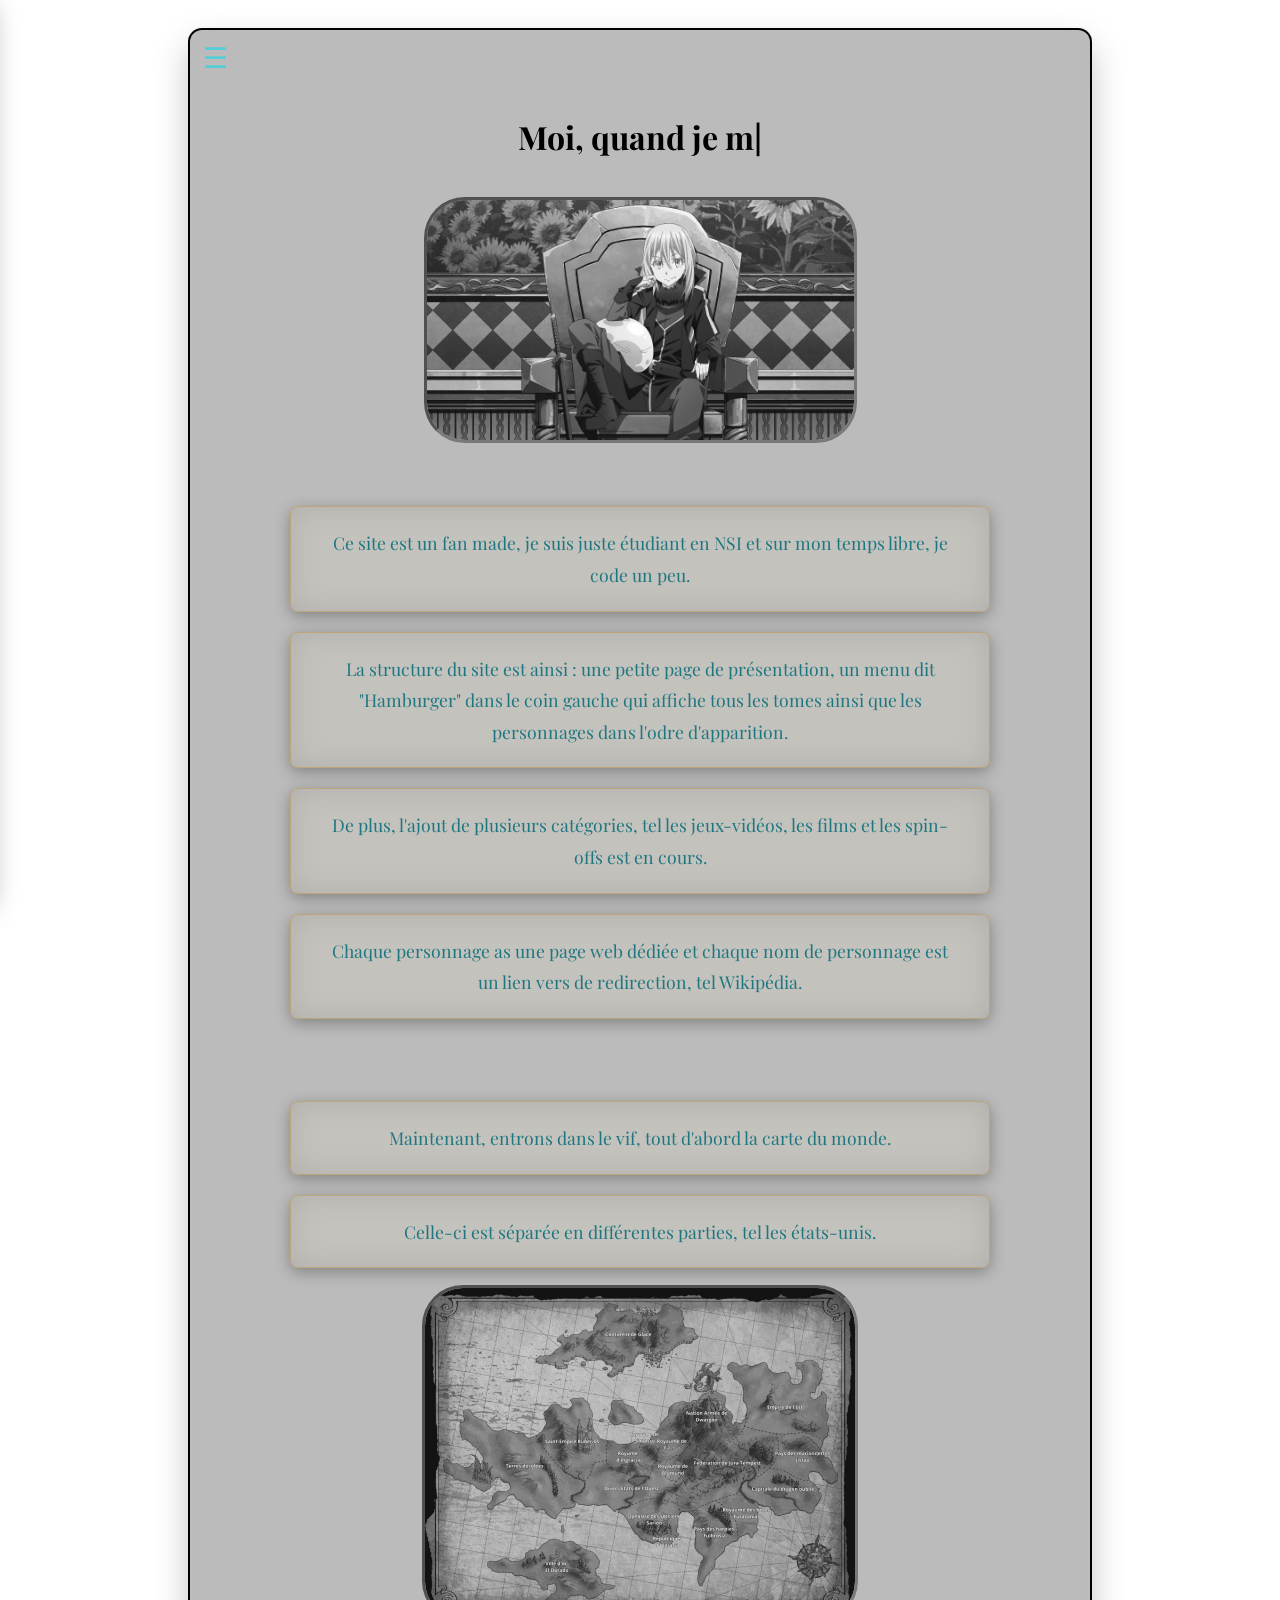
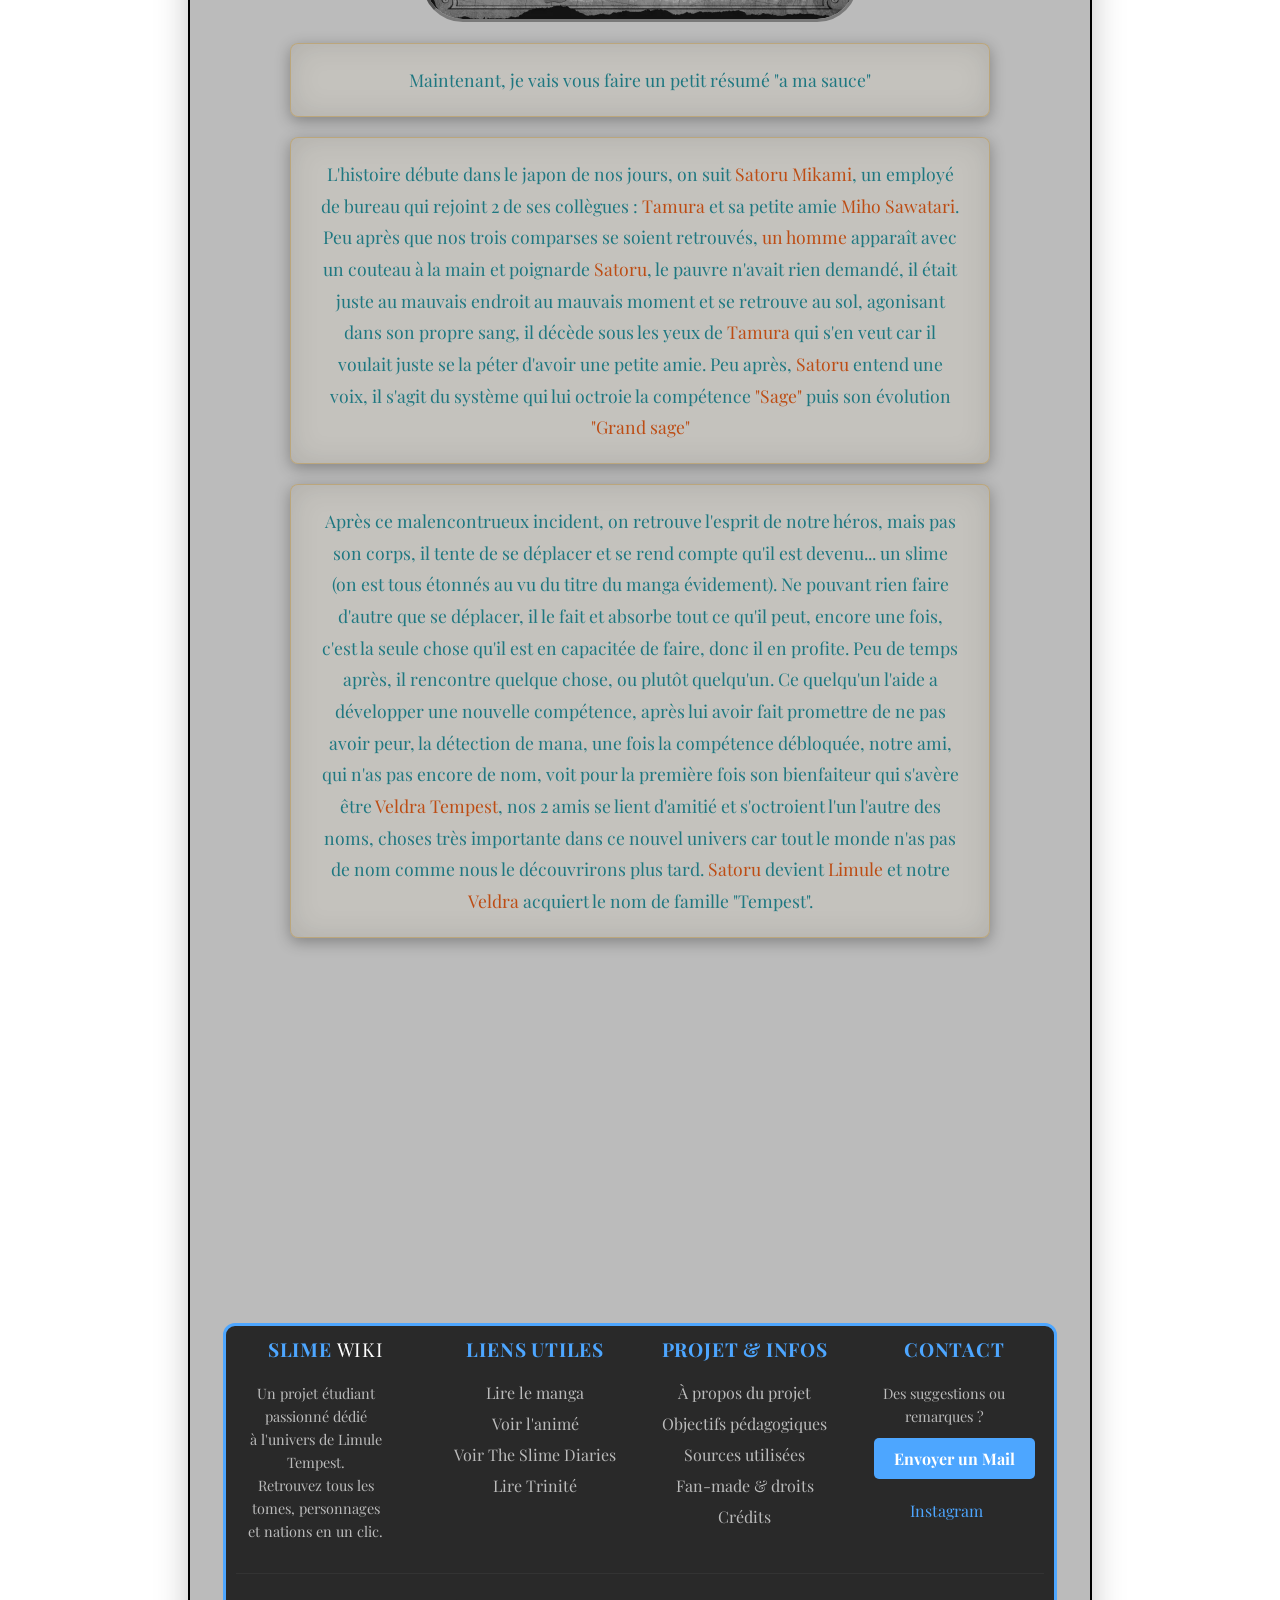
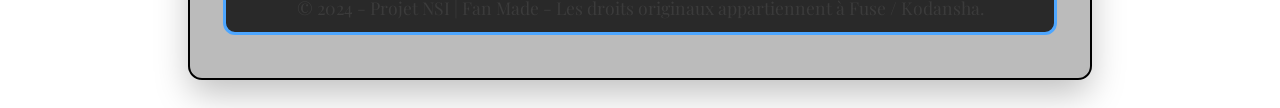
==== commit da269f09: "ajouts" ====
--- a/index.html
+++ b/index.html
@@ -33,46 +33,46 @@
         <button class="menu-btn">Tomes</button>
         <div class="menu-content">
     <div class="sidebar-search-wrapper">
-      <input
-        type="text"
-        class="search"
-        id="sidebar-search"
-        placeholder="   Recherche"
-        autocomplete="off"
-      >
+        <input
+            type="text"
+            class="search"
+            id="sidebar-search"
+            placeholder="   Recherche"
+            autocomplete="off"
+        >
     </div>
     
             <div class="menu-item">
                 <button class="submenu-btn">Tome 1</button>
-                <div class="submenu">
-                    <a href="persos/Tome 1/Satoru Mikami.html">Satoru Mikami</a>
-                    <a href="persos/Tome 1/Tamura.html">Tamura</a>
-                    <a href="persos/Tome 1/Miho sawatari.html">Miho sawatari</a>
-                    <a href="persos/Tome 1/Homme au couteau.html">Homme au couteau</a>
-                    <a href="persos/Tome 1/Sage.html">Sage</a>
-                    <a href="persos/Tome 1/Grand sage.html">Grand sage</a>
-                    <a href="persos/Tome 1/Limule Tempest (Slime).html">Limule Tempest (Slime)</a>
-                    <a href="persos/Tome 1/Veldra Tempest (Dragon).html">Veldra Tempest (Dragon)</a>
-                    <a href="persos/Tome 1/Trio d'aventuriers.html">Trio d'aventuriers</a>
-                    <a href="persos/Tome 1/Baron Beryard.html">Baron Beryard</a>
-                    <a href="persos/Tome 1/Fuse.html">Fuse</a>
-                    <a href="persos/Tome 1/Tribue de Gobelins.html">Tribue de Gobelins</a>
-                    <a href="persos/Tome 1/Meute des crocs.html">Meute des crocs</a>
-                    <a href="persos/Tome 1/Riguru'd.html">Riguru'd</a>
-                    <a href="persos/Tome 1/Riguru.html">Riguru</a>
-                    <a href="persos/Tome 1/Gobuta.html">Gobuta</a>
-                    <a href="persos/Tome 1/Gobuzo.html">Gobuzo</a>
-                    <a href="persos/Tome 1/Haruna.html">Haruna</a>
-                    <a href="persos/Tome 1/Ranga.html">Ranga</a>
-                    <a href="persos/Tome 1/Kaido.html">Kaido</a>
-                    <a href="persos/Tome 1/Kaijin.html">Kaijin</a>
-                    <a href="persos/Tome 1/Dord.html">Dord</a>
-                    <a href="persos/Tome 1/Garm.html">Garm</a>
-                    <a href="persos/Tome 1/Myrd.html">Myrd</a>
-                    <a href="persos/Tome 1/Vester.html">Vester</a>
-                    <a href="persos/Tome 1/Elfes.html">Elfes</a>
-                    <a href="persos/Tome 1/Shizue Izawa.html">Shizue Izawa</a>
-                    <a href="persos/Tome 1/Gazehr Dwargo.html">Gazehr Dwargo</a>
+                    <div class="submenu">
+                        <a href="persos/Tome 1/Satoru Mikami.html">Satoru Mikami</a>
+                        <a href="persos/Tome 1/Tamura.html">Tamura</a>
+                        <a href="persos/Tome 1/Miho sawatari.html">Miho sawatari</a>
+                        <a href="persos/Tome 1/Homme au couteau.html">Homme au couteau</a>
+                        <a href="persos/Tome 1/Sage.html">Sage</a>
+                        <a href="persos/Tome 1/Grand sage.html">Grand sage</a>
+                        <a href="persos/Tome 1/Limule Tempest (Slime).html">Limule Tempest (Slime)</a>
+                        <a href="persos/Tome 1/Veldra Tempest (Dragon).html">Veldra Tempest (Dragon)</a>
+                        <a href="persos/Tome 1/Trio d'aventuriers.html">Trio d'aventuriers</a>
+                        <a href="persos/Tome 1/Baron Beryard.html">Baron Beryard</a>
+                        <a href="persos/Tome 1/Fuse.html">Fuse</a>
+                        <a href="persos/Tome 1/Tribue de Gobelins.html">Tribue de Gobelins</a>
+                        <a href="persos/Tome 1/Meute des crocs.html">Meute des crocs</a>
+                        <a href="persos/Tome 1/Riguru'd.html">Riguru'd</a>
+                        <a href="persos/Tome 1/Riguru.html">Riguru</a>
+                        <a href="persos/Tome 1/Gobuta.html">Gobuta</a>
+                        <a href="persos/Tome 1/Gobuzo.html">Gobuzo</a>
+                        <a href="persos/Tome 1/Haruna.html">Haruna</a>
+                        <a href="persos/Tome 1/Ranga.html">Ranga</a>
+                        <a href="persos/Tome 1/Kaido.html">Kaido</a>
+                        <a href="persos/Tome 1/Kaijin.html">Kaijin</a>
+                        <a href="persos/Tome 1/Dord.html">Dord</a>
+                        <a href="persos/Tome 1/Garm.html">Garm</a>
+                        <a href="persos/Tome 1/Myrd.html">Myrd</a>
+                        <a href="persos/Tome 1/Vester.html">Vester</a>
+                        <a href="persos/Tome 1/Elfes.html">Elfes</a>
+                        <a href="persos/Tome 1/Shizue Izawa.html">Shizue Izawa</a>
+                        <a href="persos/Tome 1/Gazehr Dwargo.html">Gazehr Dwargo</a>
                 </div>
             </div>
             <div class="menu-item">
@@ -396,10 +396,10 @@
 
 <br><br>
 
+<!-- les nations -->
 <div class="menu-item">
-    <button class="menu-btn">Nations</button>
-    <div class="menu-content">
-
+    <button class="submenu-btn">Nations</button>
+    <div class="submenu">
         <a href="Nations/Fédération de Jura-Tempest.html" class="submenu-btn" Class="Nations-btn">Jura-Tempest</a>
         <a href="Nations/Royaume Armé de Dwargon.html" class="submenu-btn" Class="Nations-btn">Dwargon</a>
         <a href="Nations/Dynastie de Thalion.html" class="submenu-btn" Class="Nations-btn">Thalion</a>
@@ -413,18 +413,18 @@
         <a href="Nations/Nation des Pantins de Jistav.html" class="submenu-btn" Class="Nations-btn">Jistav</a>
         <a href="Nations/Cité de l Or d El Dorado.html" class="submenu-btn" Class="Nations-btn">El Dorado</a>
         <a href="Nations/Cité du Dragon Oublié.html" class="submenu-btn" Class="Nations-btn">Dragon Oublié</a>
-        <a href="Nations/Fulbrosia.html" class="submenu-btn" Class="Nations-btn">Fulbrosia</a>
+         <a href="Nations/Fulbrosia.html" class="submenu-btn" Class="Nations-btn">Fulbrosia</a>
         <a href="Nations/Royaume de Raja.html" class="submenu-btn" Class="Nations-btn">Raja</a>
         <a href="Nations/Royaume de Coleus.html" class="submenu-btn" Class="Nations-btn">Coleus</a>
-
     </div>
 </div>
 
 <br><br>
 
+<!-- les lieux -->
 <div class="menu-item">
-    <button class="menu-btn">Les lieux importants</button>
-    <div class="menu-content">
+    <button class="submenu-btn">Les lieux importants</button>
+    <div class="submenu">
         <a href="Lieux/Le labyrinthe de Lamrys.html">Le labyrinthe de Lamrys</a>
         <a href="Lieux/Le colisée.html">Le colisée</a>
 
@@ -433,24 +433,30 @@
 
 <br><br>
 
+<!-- comment vivre chez les monstres -->
 <div class="menu-item">
-    <button class="menu-btn">Comment vivre chez les monstres</button>
-    <div class="menu-content">
+    <button class="submenu-btn">Comment vivre chez les monstres</button>
+    <div class="submenu">
         <a href="comment vivre chez les monstres/desc.html">La description</a>
-
+<br>
         <a href="comment vivre chez les monstres/Flamea.html">Flamea</a>
         <a href="comment vivre chez les monstres/Lithys.html">Lithys</a>
         <a href="comment vivre chez les monstres/Le Chef des Hommes-Lapins.html">Le Chef des Hommes-Lapins</a>
         <a href="comment vivre chez les monstres/Mero.html">Mero</a>
-
-    </div>
-</div>
-
-<br><br>
-
+        <a href="comment vivre chez les monstres/Mero.html"></a>
+        <a href="comment vivre chez les monstres/Mero.html"></a>
+        <a href="comment vivre chez les monstres/Mero.html"></a>
+        <a href="comment vivre chez les monstres/Mero.html"></a>
+        <a href="comment vivre chez les monstres/Mero.html"></a>
+
+    </div>
+</div>
+
+
+<!-- Trinité -->
 <div class="menu-item">
-    <button class="menu-btn">Trinité</button>
-    <div class="menu-content">
+    <button class="submenu-btn">Trinité</button>
+    <div class="submenu">
         <a href="trinité/desc.html">La description</a>
 
         <a href="trinité/Phos.html">Phos</a>
@@ -460,38 +466,42 @@
         <a href="trinité/Cockle.html">Cockle</a>
         <a href="trinité/Rahan.html">Rahan</a>
         <a href="trinité/Le Capitaine de Falmuth.html">Le Capitaine de Falmuth</a>
+        <a href="trinité/.html"></a>
+        <a href="trinité/.html"></a>
+        <a href="trinité/.html"></a>
+        <a href="trinité/.html"></a>
 
     </div>
 </div>
 
 <br><br>
 
+<!-- Les films -->
 <div class="menu-item">
-    <button class="menu-btn">Les films</button>
-    <div class="menu-content">
-        <a href="films/Le Lien Écarlate.html">Le Lien Écarlate</a>
-        <a href="films/Les Larmes de la Mer d'Azur.html">Les Larmes de la Mer d'Azur</a>
-
+    <div class="menu-item">
+        <button class="submenu-btn">Le lien écarlate</button>
+    </div>
+    <div class="menu-item">
+        <button class="submenu-btn">Larmes d'azur</button>
     </div>
 </div>
 
 <br><br>
 
+<!-- Les jeux -->
 <div class="menu-item">
-    <button class="menu-btn">Les jeux</button>
-    <div class="menu-content">
-        <a href="jeu/ISEKAI Chronicles.html">ISEKAI Chronicles</a>
-        <a href="jeu/ISEKAI Memories.html">ISEKAI Memories</a>
-
-    </div>
-</div>
-
-
-
-
-
-
-    </div>
+    <div class="menu-item">
+        <button class="submenu-btn">ISEKAI Chronicles</button>
+    </div>
+    <div class="menu-item">
+        <button class="submenu-btn">ISEKAI Memories</button>
+    </div>
+</div>
+
+</div>
+
+
+
 <center>
     <br><br>
     <strong>
--- a/style.css
+++ b/style.css
@@ -527,4 +527,84 @@
   outline: none;
   border-style: none;
   border-radius: 10cm;
+}
+
+
+.tomes-accordion {
+  width: 100%;
+}
+
+.tomes-accordion > summary {
+  list-style: none;
+  cursor: pointer;
+  width: 100%;
+}
+.tomes-accordion > summary::-webkit-details-marker { display: none; }
+
+/* Grille 5 colonnes des boutons T1→T29 */
+.tomes-grid-wrapper {
+  display: grid;
+  grid-template-columns: repeat(5, 1fr);
+  gap: 4px;
+  padding: 6px 4px;
+}
+
+/* Chaque cellule de la grille est elle-même un <details> */
+.tome-detail {
+  position: relative;
+}
+
+.tome-grid-btn {
+  display: block;
+  width: 100%;
+  background: rgba(255,255,255,0.08);
+  border: 1px solid rgba(255,255,255,0.15);
+  border-radius: 5px;
+  padding: 5px 2px;
+  font-size: 12px;
+  font-family: inherit;
+  color: inherit;
+  cursor: pointer;
+  text-align: center;
+  list-style: none;
+}
+.tome-grid-btn::-webkit-details-marker { display: none; }
+.tome-grid-btn:hover { background: rgba(255,255,255,0.2); }
+.tome-detail[open] > .tome-grid-btn { background: rgba(255,255,255,0.3); font-weight: bold; }
+
+/* Liste des personnages — s'étale sur toute la largeur sous la grille */
+.tome-links {
+  position: absolute;
+  top: 100%;
+  left: 0;
+  z-index: 100;
+  width: 200px;
+  background: rgba(30, 30, 30, 0.97);
+  border: 1px solid rgba(255,255,255,0.2);
+  border-radius: 6px;
+  padding: 6px 0;
+  box-shadow: 0 4px 16px rgba(0,0,0,0.4);
+}
+
+.tome-links a {
+  display: block;
+  padding: 4px 12px;
+  font-size: 13px;
+  color: inherit;
+  text-decoration: none;
+  white-space: nowrap;
+  overflow: hidden;
+  text-overflow: ellipsis;
+}
+.tome-links a:hover {
+  background: rgba(255,255,255,0.12);
+  text-decoration: underline;
+}
+
+.tome-vide {
+  display: block;
+  padding: 4px 12px;
+  font-size: 12px;
+  opacity: 0.5;
+  font-style: italic;
 }
